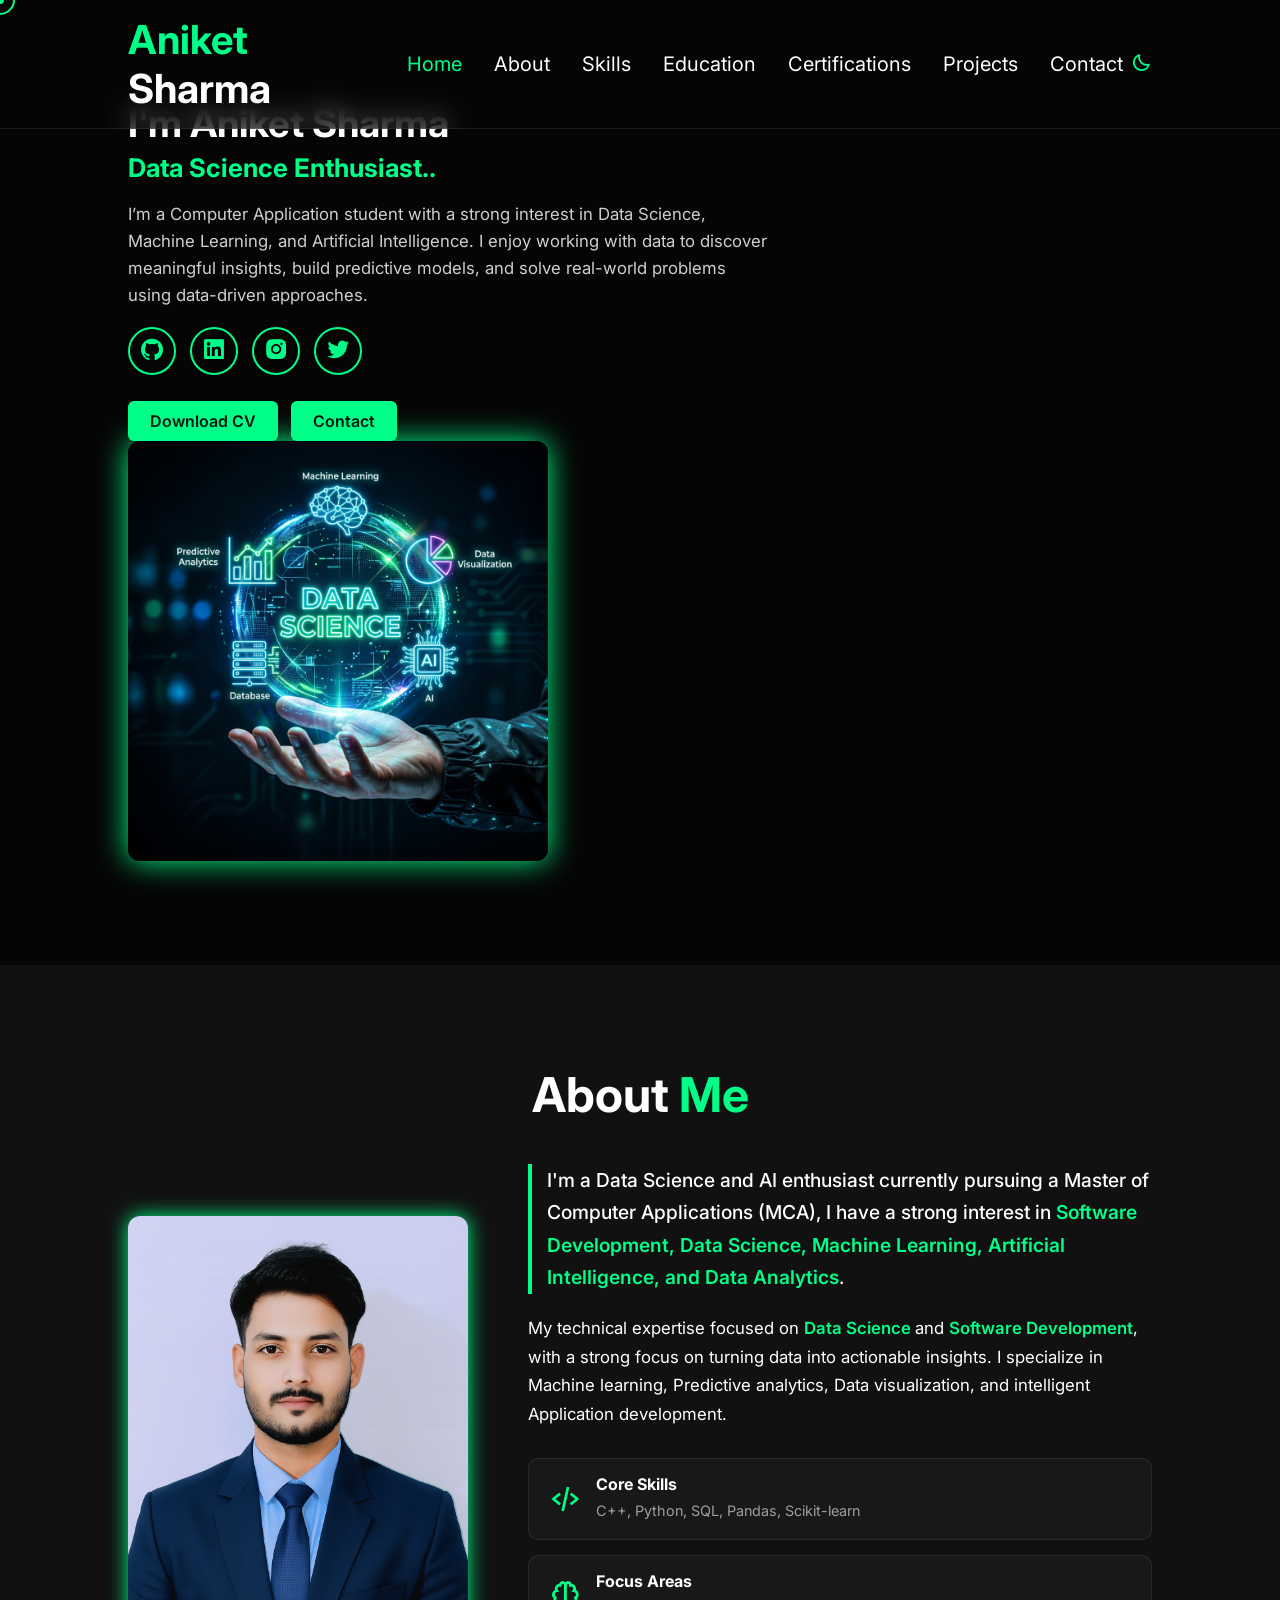
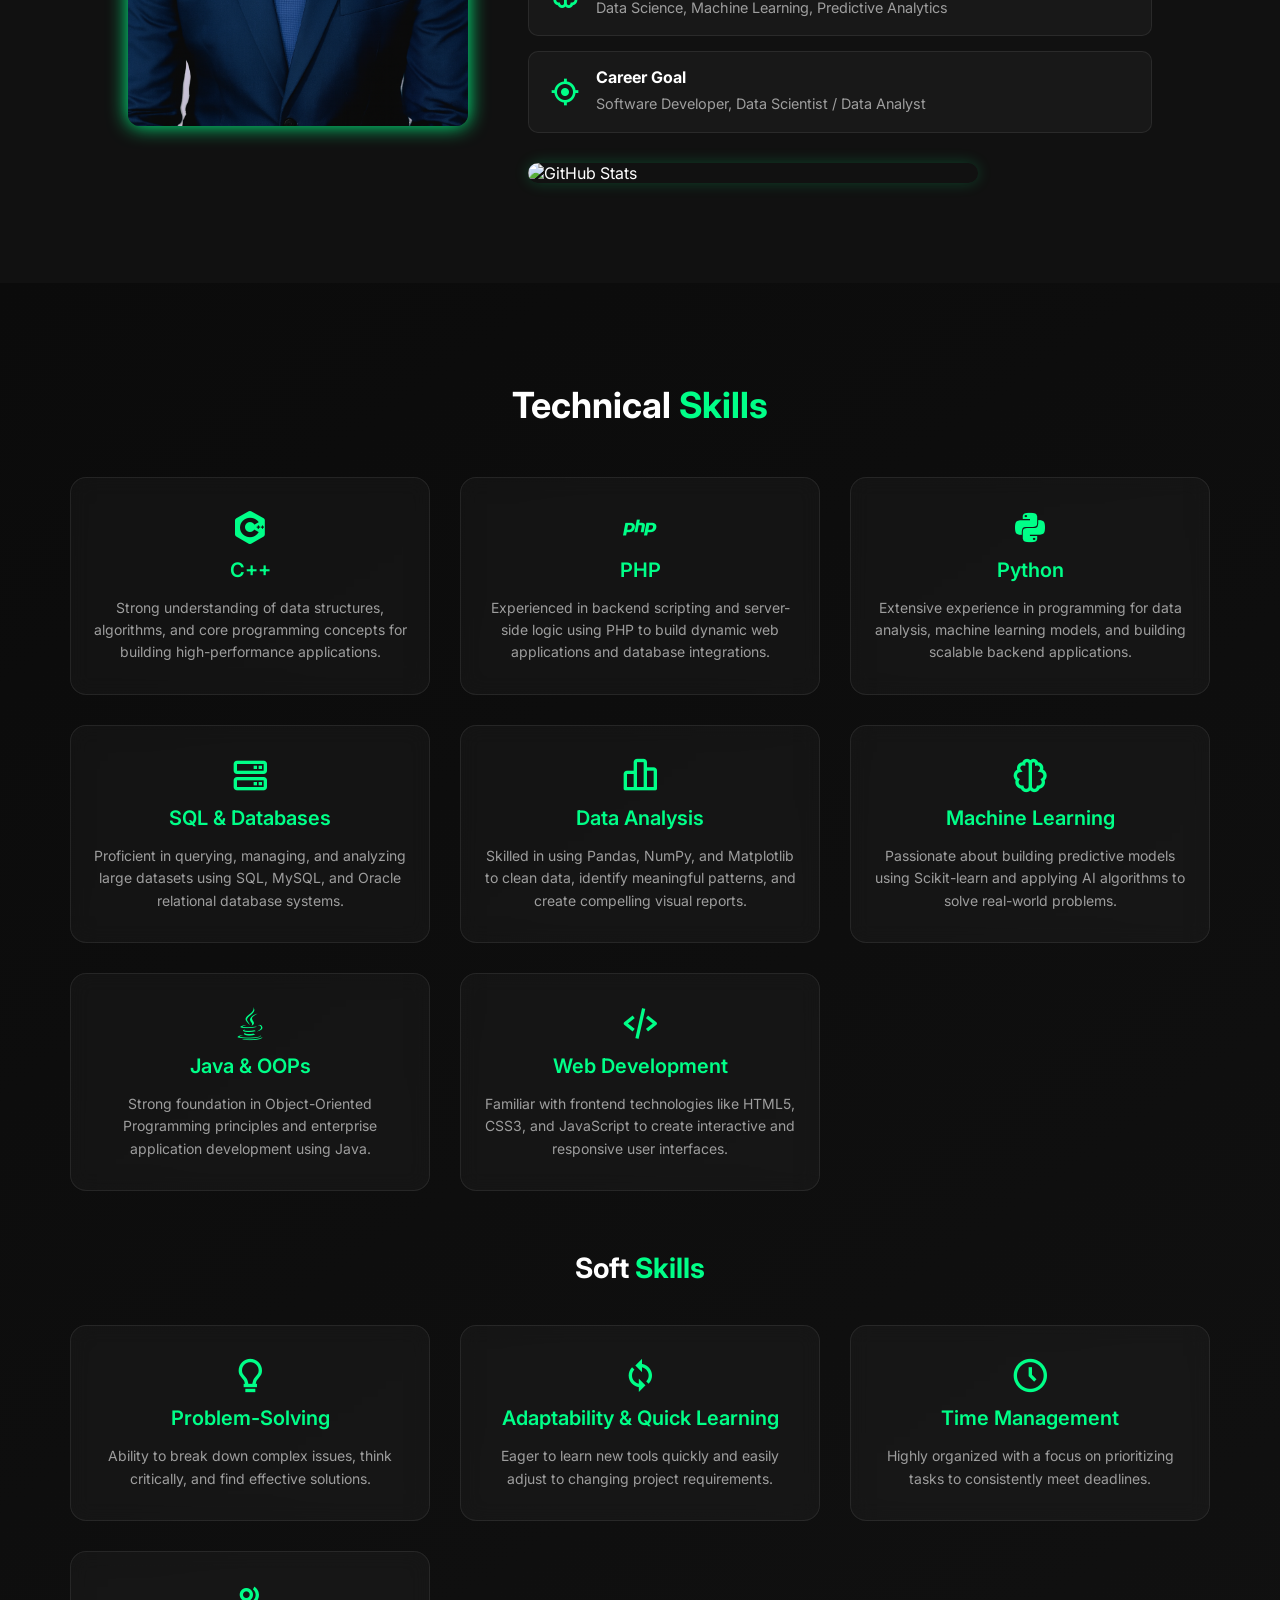
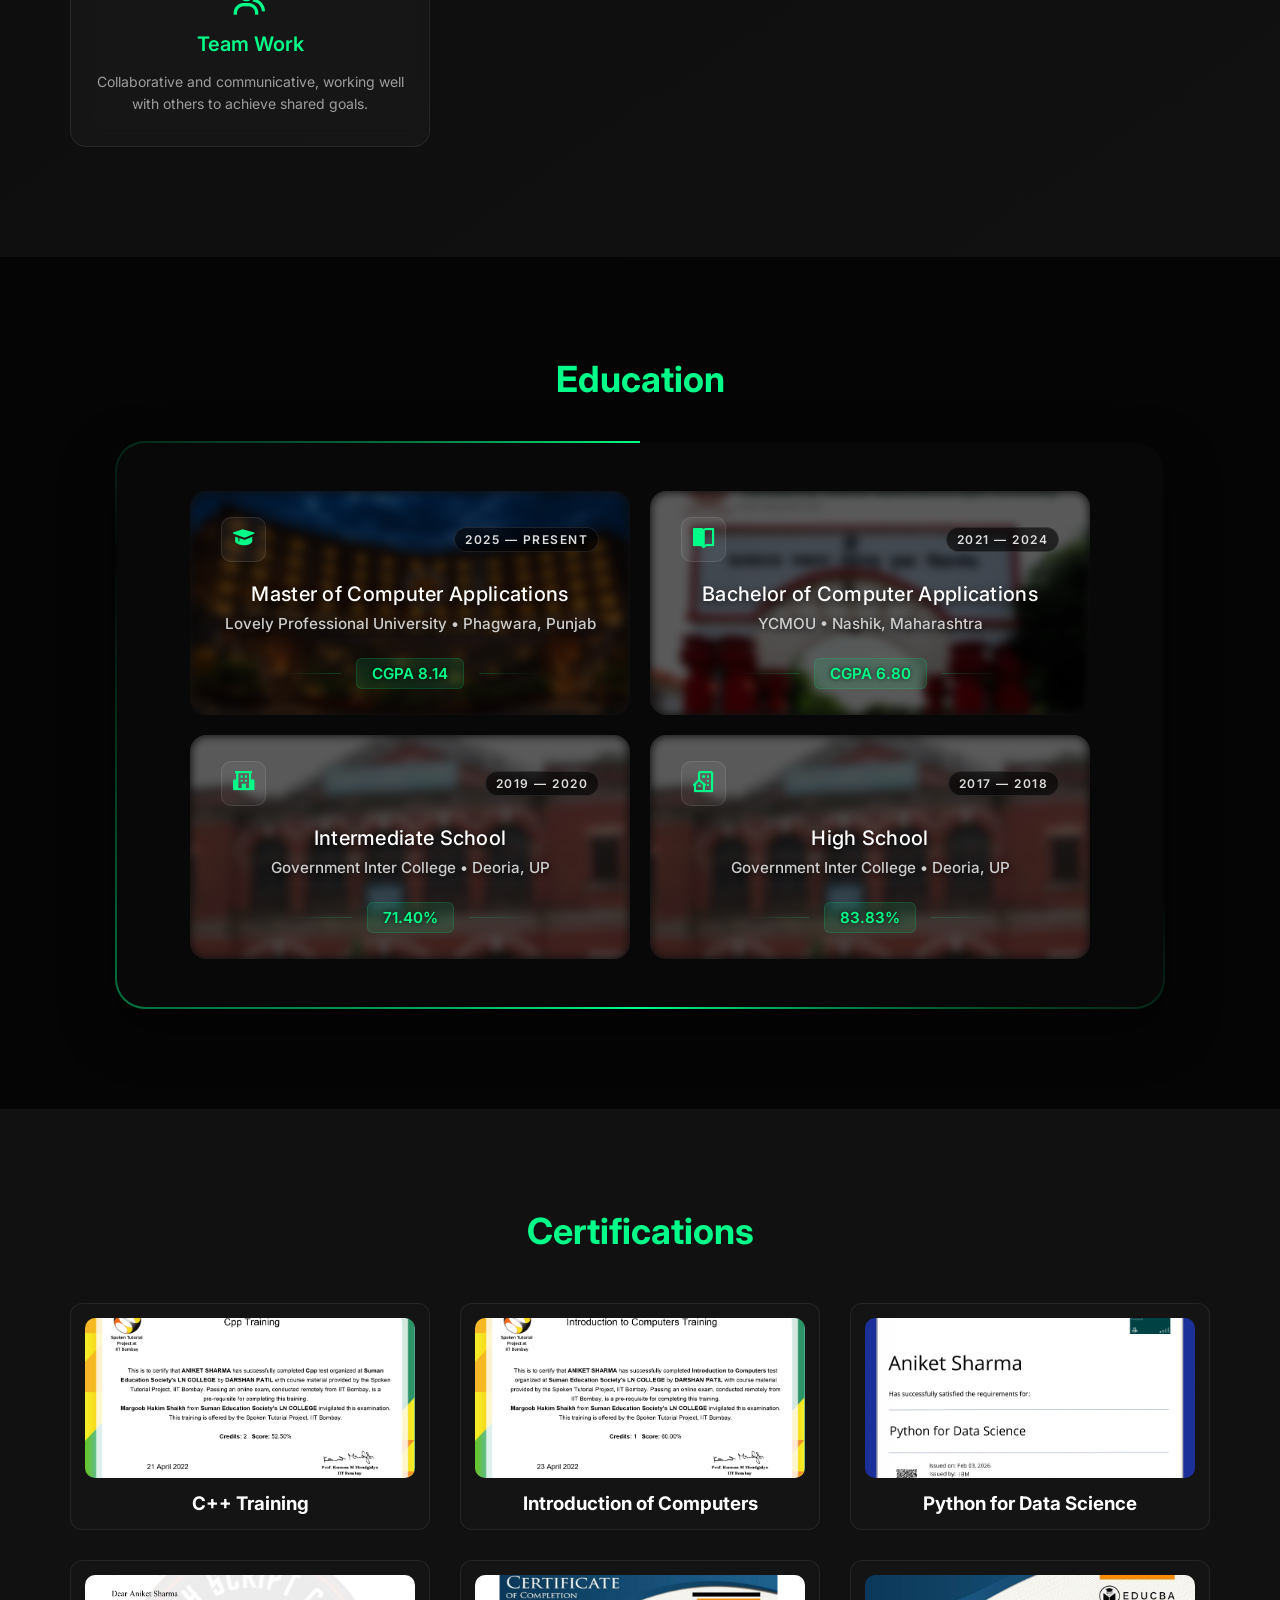
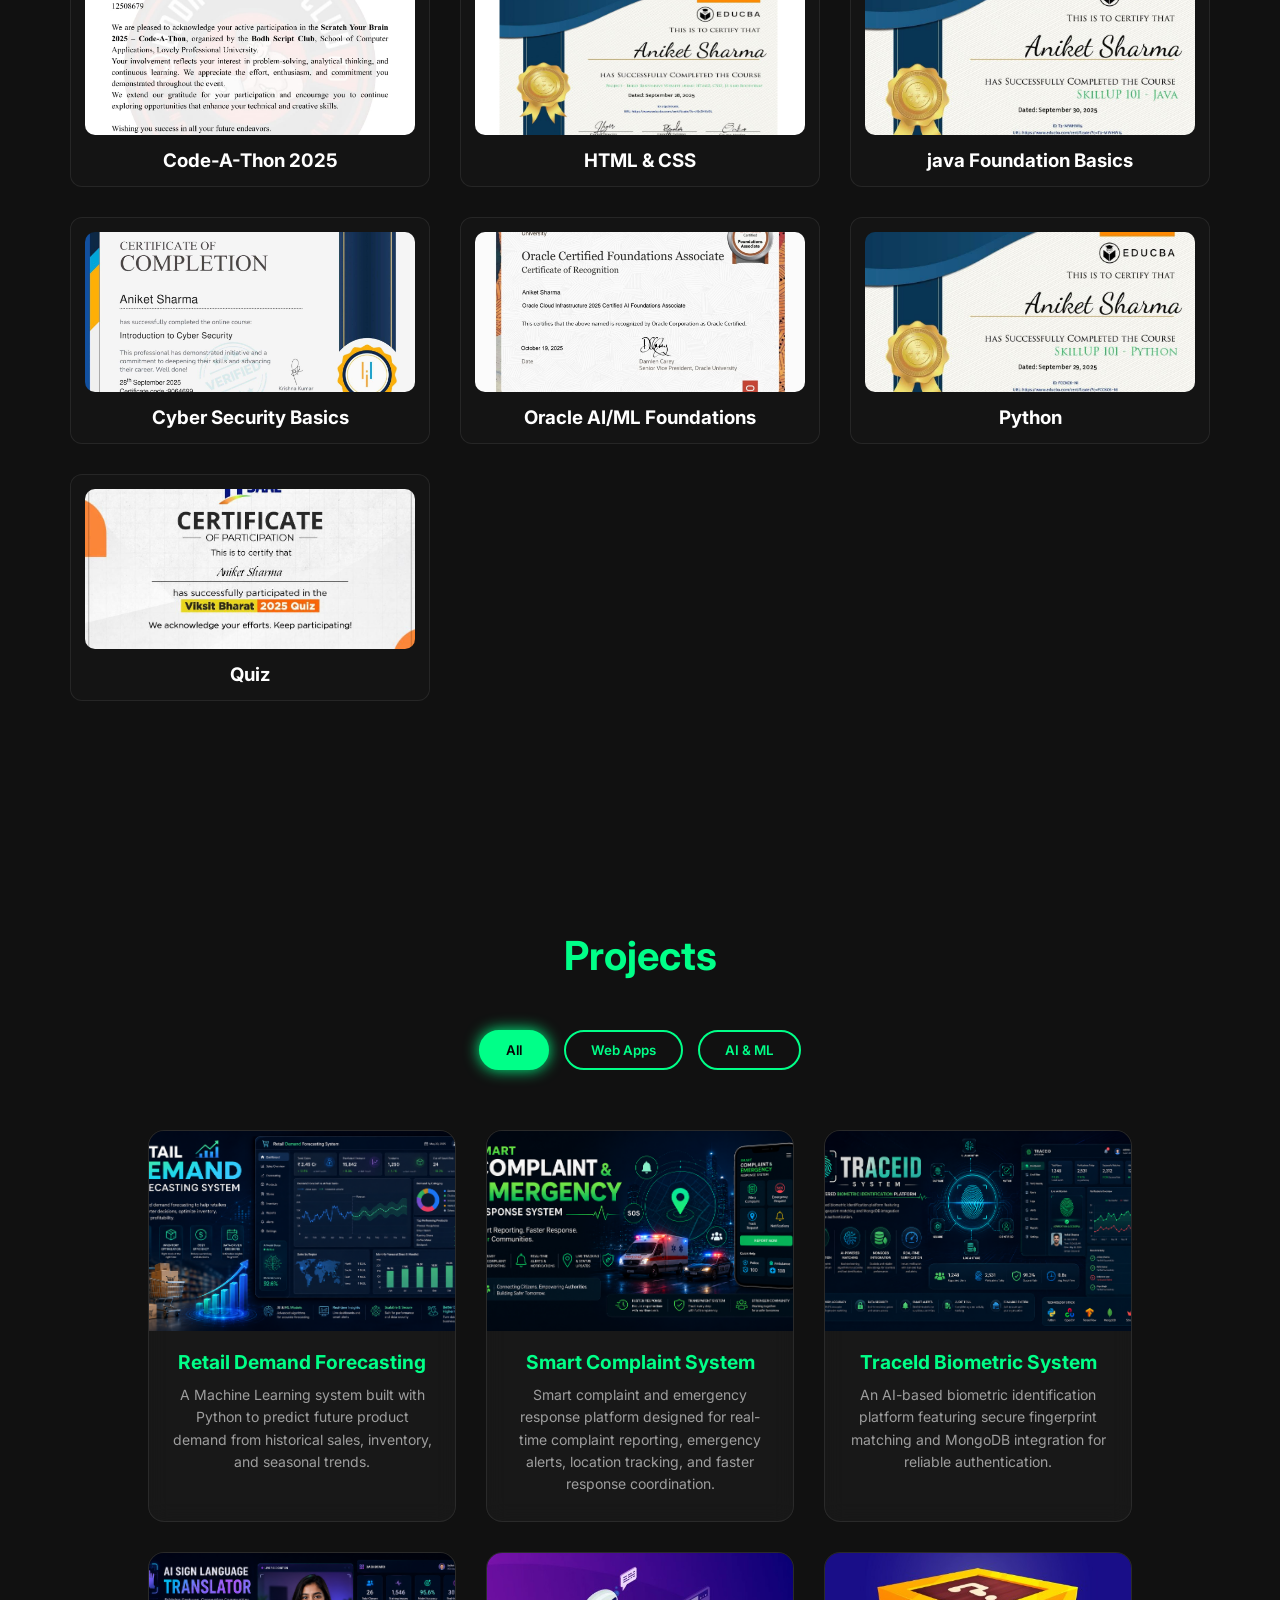
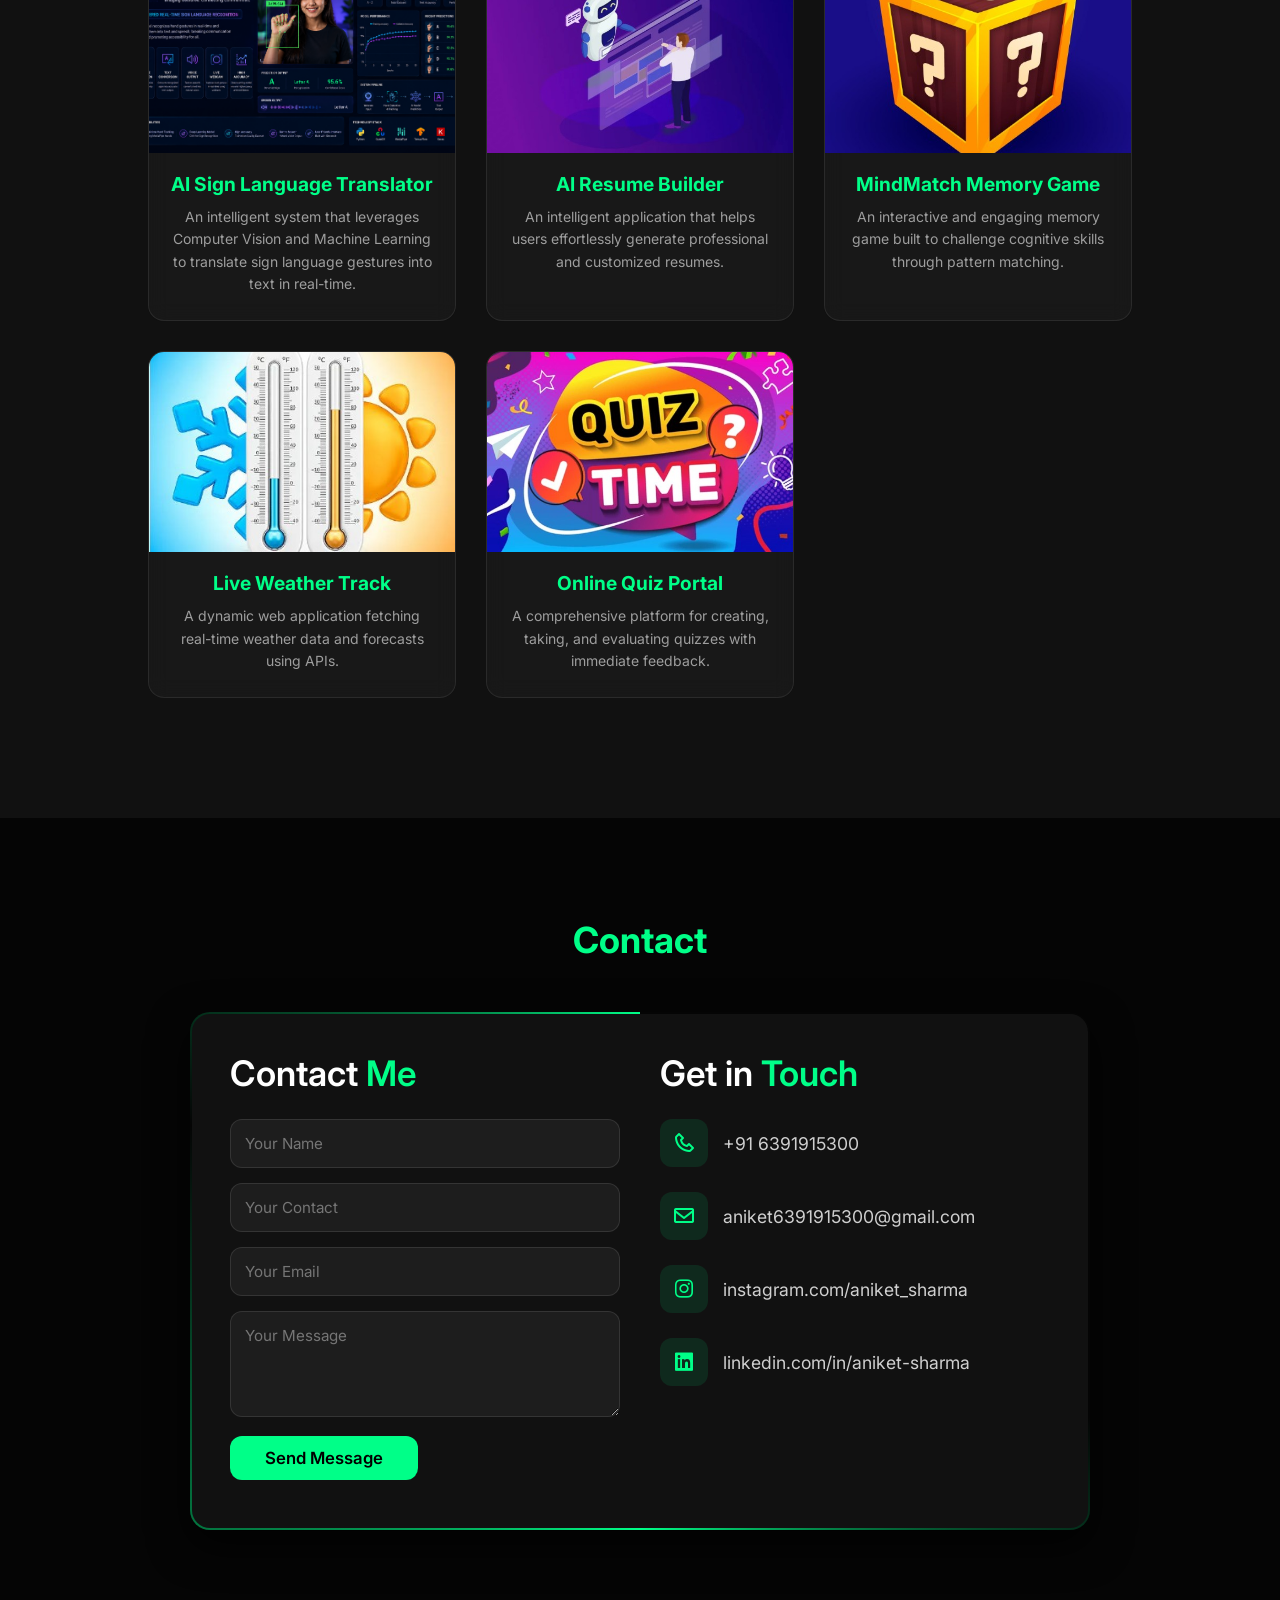
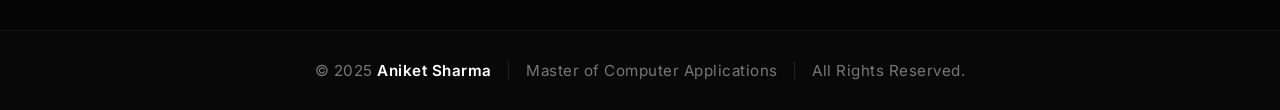
==== index.html @ 28837b21 "Switch GitHub Stats API provider to fix API rate limit issue" ====
<!DOCTYPE html>
<html lang="en">

<head>
    <meta charset="UTF-8" />
    <meta name="viewport" content="width=device-width, initial-scale=1.0" />
    <title>Aniket Sharma | MCA Portfolio</title>
    <!-- Google Fonts: Inter -->
    <link rel="preconnect" href="https://fonts.googleapis.com">
    <link rel="preconnect" href="https://fonts.gstatic.com" crossorigin>
    <link href="https://fonts.googleapis.com/css2?family=Inter:wght@300;400;500;600;700&display=swap" rel="stylesheet">
    <link href="https://unpkg.com/boxicons@2.1.4/css/boxicons.min.css" rel="stylesheet" />
    <link rel="stylesheet" href="a10.css" />
</head>

<body>
    <!-- Scroll Progress Bar -->
    <div id="scroll-progress"></div>
    
    <!-- Custom Cursor -->
    <div class="cursor"></div>
    <div class="cursor-follower"></div>

    <!-- HEADER -->
    <header class="header">
        <a href="#home" class="logo">Aniket<span> Sharma</span></a>
        <nav class="navbar">
            <a href="#home" class="nav-link active">Home</a>
            <a href="#about" class="nav-link">About</a>
            <a href="#skills" class="nav-link">Skills</a>
            <a href="#education" class="nav-link">Education</a>
            <a href="#certifications" class="nav-link">Certifications</a>
            <a href="#projects" class="nav-link">Projects</a>
            <a href="#contact" class="nav-link">Contact</a>
        </nav>
        <div class="nav-right">
                <button id="theme-toggle" aria-label="Toggle theme"><i class='bx bx-moon'></i></button>
    <i class='bx bx-menu' id="menu-icon"></i>
        </div>
    </header>

    <!-- HOME -->
    <section class="home" id="home">
        <!-- Particle Background -->
        <div id="tsparticles"></div>
        <div class="home-content">
            <h1 class="home-title">I'm Aniket Sharma</h1>
            <h2 id="typing-text" class="typing-role"></h2>

            <p>
                I’m a Computer Application student with a strong interest in Data Science, Machine Learning, and Artificial Intelligence. I enjoy working with data to discover meaningful insights, build predictive models, and solve real-world problems using data-driven approaches.

            </p>

            <div class="social-icons">
                <a href="https://github.com/aniket6391" target="_blank"><i class="bx bxl-github" ></i></a>
                <a href="https://www.linkedin.com/in/aniketsharma6391/"target="_blank" ><i class="bx bxl-linkedin-square"></i></a>
                <a href="https://www.instagram.com/anikets6391/" target="_blank"><i class="bx bxl-instagram-alt"></i></a>
                <a href="https://x.com/Anikets6391" target="_blank"><i class="bx bxl-twitter"></i></a>
            </div>

           <div class="btn-group">
                <a href="resume.pdf" class="btn" download="Aniket_Sharma_CV.pdf">Download CV</a>
                <a href="#contact" class="btn">Contact</a>
            </div>
        </div> 
    
        

        <div class="home-img">
            <img src="data_science.jpg" alt="Data Science Illustration" />
        </div>
    </section>

    <!-- ABOUT -->
   <section class="about" id="about">
  <h2 class="section-title">About <span>Me</span></h2>
  <div class="about-container">
    <div class="about-img">
      <img src="aniket.jpg" alt="MCA Student" />
    </div>

    <div class="about-text">
      <p class="about-lead">I'm a Data Science and AI enthusiast currently pursuing a Master of Computer Applications (MCA), I have a strong interest in <span class="highlight"> Software Development, Data Science, Machine Learning, Artificial Intelligence, and Data Analytics</span>.</p>

      <p>My technical expertise focused on <span class="highlight"> Data Science </span>and <span class="highlight"> Software Development</span>, with a strong focus on turning data into actionable insights. I specialize in Machine learning, Predictive analytics, Data visualization, and intelligent Application development.  </p>

      <div class="about-highlights">
          <div class="highlight-item">
              <i class="bx bx-code-alt"></i>
              <div>
                  <h4>Core Skills</h4>
                  <p>C++, Python, SQL, Pandas, Scikit-learn</p>
              </div>
          </div>
          <div class="highlight-item">
              <i class="bx bx-brain"></i>
              <div>
                  <h4>Focus Areas</h4>
                  <p>Data Science, Machine Learning, Predictive Analytics</p>
              </div>
          </div>
          <div class="highlight-item">
              <i class="bx bx-target-lock"></i>
              <div>
                  <h4>Career Goal</h4>
                  <p>Software Developer, Data Scientist / Data Analyst</p>
              </div>
          </div>
      </div>

      <div class="github-stats" style="margin-top: 30px; display: flex; justify-content: flex-start;">
          <img src="https://github-readme-streak-stats.herokuapp.com?user=aniket6391&theme=dark&hide_border=true&background=141414&ring=00ff88&fire=00ff88&currStreakLabel=00ff88" alt="GitHub Stats" style="width: 100%; max-width: 450px; height: auto; border-radius: 10px; box-shadow: 0 0 15px rgba(0, 255, 136, 0.2); transition: 0.3s;" onmouseover="this.style.transform='scale(1.05)'" onmouseout="this.style.transform='scale(1)'" />
      </div>
    </div>
  </div>
</section>


    <!-- SKILLS -->
    <section class="skills" id="skills">
        <h2 class="section-title">Technical <span>Skills</span></h2>

        <div class="skills-grid">
            <div class="skill-card">
                <i class="bx bxl-c-plus-plus"></i>
                <h3>C++</h3>
                <p>Strong understanding of data structures, algorithms, and core programming concepts for building high-performance applications.</p>
            </div>

            <div class="skill-card">
                <i class="bx bxl-php"></i>
                <h3>PHP</h3>
                <p>Experienced in backend scripting and server-side logic using PHP to build dynamic web applications and database integrations.</p>
            </div>

            <div class="skill-card">
                <i class="bx bxl-python"></i>
                <h3>Python</h3>
                <p>Extensive experience in programming for data analysis, machine learning models, and building scalable backend applications.</p>
            </div>

            <div class="skill-card">
                <i class="bx bx-server"></i>
                <h3>SQL & Databases</h3>
                <p>Proficient in querying, managing, and analyzing large datasets using SQL, MySQL, and Oracle relational database systems.</p>
            </div>

            <div class="skill-card">
                <i class="bx bx-bar-chart-alt-2"></i>
                <h3>Data Analysis</h3>
                <p>Skilled in using Pandas, NumPy, and Matplotlib to clean data, identify meaningful patterns, and create compelling visual reports.</p>
            </div>

            <div class="skill-card">
                <i class="bx bx-brain"></i>
                <h3>Machine Learning</h3>
                <p>Passionate about building predictive models using Scikit-learn and applying AI algorithms to solve real-world problems.</p>
            </div>
            
            <div class="skill-card">
                <i class="bx bxl-java"></i>
                <h3>Java & OOPs</h3>
                <p>Strong foundation in Object-Oriented Programming principles and enterprise application development using Java.</p>
            </div>

            <div class="skill-card">
                <i class="bx bx-code-alt"></i>
                <h3>Web Development</h3>
                <p>Familiar with frontend technologies like HTML5, CSS3, and JavaScript to create interactive and responsive user interfaces.</p>
            </div>
        </div>

        <h3 class="subsection-title">Soft <span>Skills</span></h3>
        <div class="skills-grid">
            <div class="skill-card">
                <i class="bx bx-bulb"></i>
                <h3>Problem-Solving</h3>
                <p>Ability to break down complex issues, think critically, and find effective solutions.</p>
            </div>

            <div class="skill-card">
                <i class="bx bx-sync"></i>
                <h3>Adaptability & Quick Learning</h3>
                <p>Eager to learn new tools quickly and easily adjust to changing project requirements.</p>
            </div>

            <div class="skill-card">
                <i class="bx bx-time-five"></i>
                <h3>Time Management</h3>
                <p>Highly organized with a focus on prioritizing tasks to consistently meet deadlines.</p>
            </div>

            <div class="skill-card">
                <i class="bx bx-group"></i>
                <h3>Team Work</h3>
                <p>Collaborative and communicative, working well with others to achieve shared goals.</p>
            </div>
        </div>
    </section>



    <!-- EDUCATION -->
    <section class="education" id="education">
        <h2 class="section-title"><span>Education</span></h2>

        <div class="education-outer-box">
            <div class="edu-magic-grid" id="magic-grid">

            <div class="magic-card">
                <div class="magic-card-content has-bg">
                    <div class="bg-image" style="background-image: url('images/lpu.jfif');"></div>
                    <div class="magic-header">
                        <div class="magic-icon"><i class='bx bxs-graduation'></i></div>
                        <span class="magic-year">2025 — PRESENT</span>
                    </div>
                    <div class="magic-body">
                        <h3>Master of Computer Applications</h3>
                        <p>Lovely Professional University • Phagwara, Punjab</p>
                    </div>
                    <div class="magic-footer">
                        <div class="magic-line line-left"></div>
                        <div class="magic-grade">CGPA 8.14</div>
                        <div class="magic-line line-right"></div>
                    </div>
                </div>
            </div>

            <div class="magic-card">
                <div class="magic-card-content has-bg">
                    <div class="bg-image" style="background-image: url('images/ycmou.jfif');"></div>
                    <div class="magic-header">
                        <div class="magic-icon"><i class='bx bxs-book-open'></i></div>
                        <span class="magic-year">2021 — 2024</span>
                    </div>
                    <div class="magic-body">
                        <h3>Bachelor of Computer Applications</h3>
                        <p>YCMOU • Nashik, Maharashtra</p>
                    </div>
                    <div class="magic-footer">
                        <div class="magic-line line-left"></div>
                        <div class="magic-grade">CGPA 6.80</div>
                        <div class="magic-line line-right"></div>
                    </div>
                </div>
            </div>

            <div class="magic-card">
                <div class="magic-card-content has-bg">
                    <div class="bg-image" style="background-image: url('images/gic.jfif');"></div>
                    <div class="magic-header">
                        <div class="magic-icon"><i class='bx bxs-school'></i></div>
                        <span class="magic-year">2019 — 2020</span>
                    </div>
                    <div class="magic-body">
                        <h3>Intermediate School</h3>
                        <p>Government Inter College • Deoria, UP</p>
                    </div>
                    <div class="magic-footer">
                        <div class="magic-line line-left"></div>
                        <div class="magic-grade">71.40%</div>
                        <div class="magic-line line-right"></div>
                    </div>
                </div>
            </div>

            <div class="magic-card">
                <div class="magic-card-content has-bg">
                    <div class="bg-image" style="background-image: url('images/gic.jfif');"></div>
                    <div class="magic-header">
                        <div class="magic-icon"><i class='bx bx-building-house'></i></div>
                        <span class="magic-year">2017 — 2018</span>
                    </div>
                    <div class="magic-body">
                        <h3>High School</h3>
                        <p>Government Inter College • Deoria, UP</p>
                    </div>
                    <div class="magic-footer">
                        <div class="magic-line line-left"></div>
                        <div class="magic-grade">83.83%</div>
                        <div class="magic-line line-right"></div>
                    </div>
                </div>
            </div>

        </div>
        </div>
    </section>

    <!-- CERTIFICATIONS -->
<section class="certifications" id="certifications">
  <h2 class="section-title"><span>Certifications</span></h2>

  <div class="certifications-grid">

    <a href="images/CPP_page-0001.jpg" class="certificate" target="_blank">
      <img src="images/CPP_page-0001.jpg" alt="C++ Training Certificate">
      <h3>C++ Training</h3>
    </a>

    <a href="images/intoComp_page-0001.jpg" class="certificate" target="_blank">
      <img src="images/intoComp_page-0001.jpg" alt="Introduction to Computers Training Certificate">
      <h3>Introduction of Computers</h3>
    </a>

    <a href="images/data_science.jpg" class="certificate" target="_blank">
      <img src="images/data_science.jpg" alt="IBM Python for Data Science Certificate">
      <h3>Python for Data Science</h3>
    </a>

    <a href="images/codeathon.jpg" class="certificate" target="_blank">
      <img src="images/codeathon.jpg" alt="Code-A-Thon 2025 Certificate">
      <h3>Code-A-Thon 2025</h3>
    </a>

    <a href="website.jpg" class="certificate" target="_blank">
      <img src="website.jpg" alt="HTML & CSS Certificate">
      <h3>HTML & CSS</h3>
    </a>

     <a href="java.jpg" class="certificate" target="_blank">
      <img src="java.jpg" alt="java Foundation Certificate">
      <h3>java Foundation Basics</h3>
    </a>

    <a href="cybersecurity.jpg" class="certificate" target="_blank">
      <img src="cybersecurity.jpg" alt="Cyber Security Certificate">
      <h3>Cyber Security Basics</h3>
    </a>

    <a href="oracle.jpg" class="certificate" target="_blank">
      <img src="oracle.jpg" alt="Oracle AI/ML Certificate">
      <h3>Oracle AI/ML Foundations</h3>
    </a>

    <a href="python.jpg" class="certificate" target="_blank">
      <img src="python.jpg" alt="Python Certificate">
      <h3>Python</h3>
    </a>

    <a href="quiz.jpg" class="certificate" target="_blank">
      <img src="quiz.jpg" alt="Viksit Bharat Quiz Certificate">
      <h3> Quiz</h3>
    </a>

  </div>
</section>

    
    


    <!-- PROJECTS -->
    <section class="projects" id="projects">
        <h2> <span>Projects</span></h2>
        <div class="filter-buttons">
            <button class="filter-btn active" data-filter="all">All</button>
            <button class="filter-btn" data-filter="web">Web Apps</button>
            <button class="filter-btn" data-filter="ml">AI & ML</button>
        </div>

        <div class="projects-grid">
           <div class="project-card" data-category="ml">
              <a href="https://lnkd.in/gRwi4AVB" target="_blank">
                <img src="images/Retail.png" alt="Retail Demand Forecasting System" />
                <h3> Retail Demand Forecasting</h3>
                <p>A Machine Learning system built with Python to predict future product demand from historical sales, inventory, and seasonal trends.</p>
              </a>
            </div>



           <div class="project-card" data-category="web">
              <a href="https://lnkd.in/gfhUwumB" target="_blank">
                <img src="images/smart.png" alt="Smart Complaint System" />
                <h3> Smart Complaint System</h3>
                <p>Smart complaint and emergency response platform designed for real-time complaint reporting, emergency alerts, location tracking, and faster response coordination.</p>
              </a>
            </div>

           <div class="project-card" data-category="ml">
              <a href="https://github.com/aniket6391/Trace_ID" target="_blank">
                <img src="images/traceid.png" alt="TraceId System" />
                <h3> TraceId Biometric System</h3>
                <p>An AI-based biometric identification platform featuring secure fingerprint matching and MongoDB integration for reliable authentication.</p>
              </a>
            </div>

           <div class="project-card" data-category="ml">
              <a href="https://github.com/aniket6391/AI-Sign-Language-Translator" target="_blank">
                <img src="images/sign.png" alt="AI Sign Language Translator" />
                <h3> AI Sign Language Translator</h3>
                <p>An intelligent system that leverages Computer Vision and Machine Learning to translate sign language gestures into text in real-time.</p>
              </a>
            </div>

           <div class="project-card" data-category="web">
              <a href="index1.html" target="_blank">
                <img src="resume.jpg" alt="Portfolio Website" />
                <h3> AI Resume Builder</h3>
                <p>An intelligent application that helps users effortlessly generate professional and customized resumes.</p>
              </a>
            </div>
            
            <div class="project-card" data-category="web">
                <a href="mindMatch.html" target="_blank">
                  <img src="mindmatch.jpg" alt="mindMatch">
                  <h3> MindMatch Memory Game</h3>
                  <p>An interactive and engaging memory game built to challenge cognitive skills through pattern matching.</p>
                </a>
            </div>
            
            <div class="project-card" data-category="web">
                <a href="weather.html" target="_blank">
                  <img src="weather.jpg" alt="Weather App">
                  <h3>Live Weather Track</h3>
                  <p>A dynamic web application fetching real-time weather data and forecasts using APIs.</p>
                </a>
            </div>
    
            <div class="project-card" data-category="web">
              <a href="quiz.html" target="_blank">
                <img src="quiz0.jpg" alt="Quiz Portal">
                <h3>Online Quiz Portal</h3>
                <p>A comprehensive platform for creating, taking, and evaluating quizzes with immediate feedback.</p>
              </a>
           </div>
        </div>
    </section> 

    <!-- CONTACT -->
    <section class="contact" id="contact">
        <h2 class="section-title"><span>Contact</span></h2>
        
        <div class="contact-main">
            <div class="contact-form">
                <h3>Contact <span>Me</span></h3>
                <form id="contact-form">
                  <input type="text" name="from_name" placeholder="Your Name" required />
                  <input type="tel" name="contact_number" placeholder="Your Contact " pattern="[0-9]{10}" maxlength="10" title="Please enter exactly 10 digits" required />
                  <input type="email" name="reply_to" placeholder="Your Email" pattern="^[a-zA-Z0-9._%+\-]+@[a-zA-Z0-9.\-]+\.[a-zA-Z]{2,}$" title="Please enter a valid email address (e.g., name@gmail.com)" required />
                  <textarea name="message" rows="4" placeholder="Your Message" required></textarea>
                  <button type="submit" class="btn">Send Message</button>
                </form>
                <p id="form-status" style="margin-top:10px;"></p>
            </div>

            <div class="contact-info">
                <h3>Get in <span>Touch</span></h3>
                <div class="info-item">
                    <i class='bx bx-phone'></i>
                    <a href="tel:+916391915300" class="contact-link">+91 6391915300</a>
                </div>
                <div class="info-item">
                    <i class='bx bx-envelope'></i>
                    <a href="mailto:aniket6391915300@gmail.com" class="contact-link">aniket6391915300@gmail.com</a>
                </div>
                <div class="info-item">
                    <i class='bx bxl-instagram'></i>
                    <a href="https://www.instagram.com/anikets6391/" target="_blank" class="contact-link">instagram.com/aniket_sharma</a>
                </div>
                <div class="info-item">
                    <i class='bx bxl-linkedin-square'></i>
                    <a href="https://www.linkedin.com/in/aniketsharma6391/" target="_blank" class="contact-link">linkedin.com/in/aniket-sharma</a>
                </div>
            </div>
        </div>
    </section>

    <!-- Footer -->
    <footer class="footer">
        <div class="footer-content">
            <p>&copy; 2025 <span class="footer-name">Aniket Sharma</span> <span class="footer-divider">|</span> Master of Computer Applications <span class="footer-divider">|</span> All Rights Reserved.</p>
        </div>
    </footer>

    <!-- Education Magic Spotlight Script -->
    <script>
      const magicGrid = document.getElementById('magic-grid');
      if(magicGrid) {
        magicGrid.onmousemove = e => {
          for(const card of document.querySelectorAll('.magic-card')) {
            const rect = card.getBoundingClientRect(),
                  x = e.clientX - rect.left,
                  y = e.clientY - rect.top;
            
            card.style.setProperty('--mouse-x', `${x}px`);
            card.style.setProperty('--mouse-y', `${y}px`);
          }
        }
      }
    </script>

    <!-- EmailJS CDN -->
    <script src="https://cdn.jsdelivr.net/npm/emailjs-com@3/dist/email.min.js"></script>
    <script>
      (function() {
        emailjs.init("9JGlnxR82NumRbBfs"); // your public key
      })();
    </script>
    
    <!-- tsParticles -->
    <script src="https://cdn.jsdelivr.net/npm/tsparticles-slim@2.0.6/tsparticles.slim.bundle.min.js"></script>

    <script src="a10.js"></script>
</body>

</html>
---- a10.css ----
/* ===========================================
   GLOBAL RESET & VARIABLES
=========================================== */
* {
  margin: 0;
  padding: 0;
  box-sizing: border-box;
  text-decoration: none;
  font-family: "Inter", "Poppins", sans-serif;
}

:root {
  --bg-color: #050505;
  --text-color: #ffffff;
  --main-color: #00ff88;
  --secondary-color: #8a2be2;
  --muted: #9e9e9e;
  --card-bg: rgba(255, 255, 255, 0.03);
  --card-border: rgba(255, 255, 255, 0.08);
}

body {
  background: var(--bg-color);
  color: var(--text-color);
  transition: 0.4s ease;
  -webkit-font-smoothing: antialiased;
  -moz-osx-font-smoothing: grayscale;
}

/* Light mode variables */
body.light-mode {
  --bg-color: #f0f2f5;
  --text-color: #0f172a;
  --main-color: #0284c7;
  --secondary-color: #6366f1;
  --muted: #64748b;
  --card-bg: rgba(255, 255, 255, 0.7);
  --card-border: rgba(0, 0, 0, 0.05);
}

/* ===========================================
   HEADER
=========================================== */
.header {
  position: fixed;
  top: 0;
  width: 100%;
  background: rgba(5, 5, 5, 0.6);
  padding: 15px 10%;
  display: flex;
  justify-content: space-between;
  align-items: center;
  z-index: 1000;
  backdrop-filter: blur(12px);
  -webkit-backdrop-filter: blur(12px);
  border-bottom: 1px solid var(--card-border);
  transition: 0.4s;
}

body.light-mode .header {
  background: rgba(255, 255, 255, 0.95);
  box-shadow: 0 2px 10px rgba(0, 0, 0, 0.08);
}

.logo {
  font-size: 2.5rem;
  font-weight: 700;
  color: var(--main-color);
}
.logo span {
  color: var(--text-color);
}

.navbar {
  display: flex;
  gap: 1rem;
  align-items: center;
}
.navbar a {
  color: var(--text-color);
  margin-left: 1.25rem;
  font-size: 1.25rem;
  padding: 6px 8px;
  border-radius: 6px;
  transition: color 0.2s, background 0.2s;
}
.navbar a.active {
  color: var(--main-color);
}
.navbar a:not(.active) {
  color: var(--text-color);
}

body.light-mode .navbar a {
  color: var(--text-color);
}
body.light-mode .navbar a.active {
  color: var(--main-color);
}

.nav-right {
  display: flex;
  align-items: center;
  gap: 1rem;
}
#theme-toggle {
  background: transparent;
  border: none;
  color: var(--main-color);
  font-size: 1.3rem;
  cursor: pointer;
}

/* ===========================================
   SECTION DEFAULTS
=========================================== */
section {
  padding: 100px 10%;
  transition: background 0.4s, color 0.4s;
}

/* ===========================================
   HOME
=========================================== */
.home {
  display: flex;
  align-items: center;
  justify-content: space-between;
  flex-wrap: wrap;
  min-height: 86vh;
}

.home-content {
  max-width: 640px;
}

.home-title {
  font-size: 2.4rem;
  color: var(--text-color);
  margin-bottom: 6px;
  font-weight: 700;
}

.typing-role {
  font-size: 1.6rem;
  color: var(--main-color);
  margin-bottom: 18px;
  min-height: 1.9rem;
}

.home-content p {
  color: #cfcfcf;
  font-size: 1.05rem;
  line-height: 1.6;
  margin-bottom: 18px;
}
body.light-mode .home-content p {
  color: #333;
}

.social-icons {
  margin-bottom: 26px;
}
.social-icons a {
  display: inline-flex;
  align-items: center;
  justify-content: center;
  font-size: 1.65rem;
  border: 2px solid var(--main-color);
  border-radius: 50%;
  color: var(--main-color);
  width: 48px;
  height: 48px;
  margin-right: 10px;
  transition: 0.25s;
}
.social-icons a:hover {
  background: var(--main-color);
  color: #000;
  transform: scale(1.15) translateY(-4px);
  box-shadow: 0 0 20px var(--main-color);
}

.btn-group {
  display: flex;
  gap: 0.8rem;
  margin-top: 6px;
}
.btn {
  display: inline-block;
  padding: 10px 22px;
  background: var(--main-color);
  color: #000;
  border-radius: 6px;
  font-weight: 600;
  transition: transform 0.18s, box-shadow 0.18s;
}
.btn:hover {
  transform: scale(1.03);
  box-shadow: 0 0 20px var(--main-color);
}

.home-img img {
  width: 420px;
  border-radius: 12px;
  box-shadow: 0 0 30px var(--main-color);
}

/* ===========================================
   ABOUT
=========================================== */
.about {
  background: #111;
  padding-top: 100px;
}
.about .section-title {
  text-align: center;
  font-size: 3rem;
  margin-bottom: 40px;
}
.about-container {
  display: flex;
  align-items: center;
  justify-content: space-between;
  gap: 30px;
  flex-wrap: wrap;
}
.about-img img {
  width: 340px;
  border-radius: 12px;
  box-shadow: 0 0 20px var(--main-color);
}
.about-text {
  flex: 1;
  margin-left: 30px;
}
.about-text h2 {
  font-size: 2.25rem;
  margin-bottom: 20px;
}
.about-text h2 span {
  color: var(--main-color);
}
.about-text p {
  font-size: 1.05rem;
  line-height: 1.7;
  color: var(--text-color);
  margin-bottom: 20px;
}
.about-lead {
  font-size: 1.2rem !important;
  font-weight: 500;
  color: #fff !important;
  border-left: 4px solid var(--main-color);
  padding-left: 15px;
}
.highlight {
  color: var(--main-color);
  font-weight: 600;
}
.about-highlights {
  display: flex;
  flex-direction: column;
  gap: 15px;
  margin-top: 30px;
}
.highlight-item {
  display: flex;
  align-items: center;
  gap: 15px;
  background: var(--card-bg);
  padding: 15px 20px;
  border-radius: 10px;
  border: 1px solid var(--card-border);
  transition: 0.3s;
}
.highlight-item:hover {
  border-color: var(--main-color);
  box-shadow: 0 0 10px rgba(0, 255, 136, 0.2);
  transform: translateX(10px);
}
.highlight-item i {
  font-size: 2rem;
  color: var(--main-color);
}
.highlight-item h4 {
  font-size: 1rem;
  color: #fff;
  margin-bottom: 5px;
}
.highlight-item p {
  margin: 0 !important;
  font-size: 0.9rem !important;
  color: var(--muted) !important;
}
body.light-mode .about {
  background: #fff;
}
body.light-mode .about-text p {
  color: #333;
}

/* ===========================================
   SKILLS
=========================================== */
.skills {
  padding: 100px 60px;
  background: linear-gradient(145deg, #0b0b0b, #111);
  text-align: center;
  color: var(--text-color);
}

.section-title {
  font-size: 36px;
  margin-bottom: 40px;
}
.section-title span {
  color: var(--main-color);
}

.skills-grid {
  display: grid;
  grid-template-columns: repeat(auto-fit, minmax(300px, 1fr));
  gap: 30px;
  padding: 10px;
}

.skill-card {
  background: var(--card-bg);
  backdrop-filter: blur(10px);
  -webkit-backdrop-filter: blur(10px);
  border: 1px solid var(--card-border);
  color: var(--text-color);
  border-radius: 16px;
  padding: 30px 20px;
  text-align: center;
  transition: transform 0.4s ease, box-shadow 0.4s ease, background 0.4s ease;
}
.skill-card:hover {
  transform: translateY(-10px);
  box-shadow: 0 10px 30px rgba(0, 255, 136, 0.2);
  background: rgba(0, 255, 136, 0.05);
  border-color: var(--main-color);
}
.skill-card i {
  font-size: 40px;
  color: var(--main-color);
  margin-bottom: 10px;
}
.skill-card h3 {
  font-weight: 600;
  font-size: 20px;
  margin-bottom: 15px;
  color: var(--main-color);
}

.skill-card p {
  font-size: 14px;
  color: var(--muted);
  line-height: 1.6;
}

/* Light mode for skills */
body.light-mode .skills {
  background: linear-gradient(145deg, #f4f4f4, #fff);
}
body.light-mode .skill-card {
  background: #e9e9e9;
  color: #111;
}
body.light-mode .progress {
  background: #ccc;
}
body.light-mode .progress-fill {
  background: linear-gradient(90deg, rgba(0, 119, 255, 0.8), rgba(0, 119, 255, 0.3));
  color: #111;
}

/* Subsection Title */
.subsection-title {
  font-size: 28px;
  margin: 50px 0 30px;
  text-align: center;
  color: var(--text-color);
}
.subsection-title span {
  color: var(--main-color);
}

/* ===========================================
   EDUCATION
=========================================== */
.education {
  background: var(--bg-color);
  padding: 100px 60px;
  text-align: center;
  color: var(--text-color);
}
.education .section-title {
  font-size: 36px;
  margin-bottom: 40px;
}
.education .section-title span {
  color: var(--main-color);
}

/* ===========================================
   ADVANCED PROFESSIONAL MAGIC CARDS
=========================================== */
.education-outer-box {
  padding: 50px;
  border-radius: 30px;
  max-width: 1050px;
  margin: 0 auto;
  box-shadow: 0 20px 50px rgba(0,0,0,0.5);
  position: relative;
  overflow: hidden;
  z-index: 1;
}
.education-outer-box::before {
  content: "";
  position: absolute;
  top: -50%; left: -50%;
  width: 200%; height: 200%;
  background: conic-gradient(from 0deg, transparent 30%, var(--main-color) 50%, transparent 80%, var(--main-color) 100%);
  animation: rotateBorder 5s linear infinite;
  z-index: -2;
}
.education-outer-box::after {
  content: "";
  position: absolute;
  inset: 2px;
  background: #080808;
  border-radius: 28px;
  z-index: -1;
}
.edu-magic-grid {
  display: grid;
  grid-template-columns: repeat(2, 1fr);
  gap: 20px;
  max-width: 900px;
  margin: 0 auto;
}
.magic-card {
  background-color: rgba(255, 255, 255, 0.03);
  border-radius: 16px;
  position: relative;
  overflow: hidden;
  display: flex;
  justify-content: center;
  align-items: center;
  padding: 1px; /* ultra-thin border */
  transition: transform 0.4s cubic-bezier(0.175, 0.885, 0.32, 1.275), box-shadow 0.4s ease;
}
.magic-card:hover {
  transform: translateY(-8px) scale(1.02);
  box-shadow: 0 20px 40px rgba(0, 255, 136, 0.15);
  z-index: 10;
}
/* The spotlight glowing border */
.magic-card::before {
  content: "";
  position: absolute;
  top: 0; left: 0;
  width: 100%; height: 100%;
  background: radial-gradient(
    500px circle at var(--mouse-x) var(--mouse-y),
    rgba(0, 255, 136, 0.6),
    transparent 40%
  );
  z-index: 1;
  opacity: 0;
  transition: opacity 0.4s ease;
}
.edu-magic-grid:hover .magic-card::before {
  opacity: 1;
}

/* Inner content area */
.magic-card-content {
  background-color: #0a0a0a;
  border-radius: 15px; /* Slightly less to reveal the border */
  display: flex;
  flex-direction: column;
  padding: 25px 30px;
  position: relative;
  z-index: 2;
  width: 100%;
  height: 100%;
}
.magic-card-content.has-bg {
  background-color: rgba(10, 10, 10, 0.4);
}
.bg-image {
  position: absolute;
  top: 0; left: 0;
  width: 100%; height: 100%;
  background-size: cover;
  background-position: center;
  opacity: 1; /* Always showing in background */
  filter: blur(5px) brightness(0.35); /* Blurred and darkened by default */
  z-index: -2;
  border-radius: 15px;
  transition: all 0.5s ease;
}
.magic-card:hover .bg-image {
  opacity: 1;
  filter: blur(0px) brightness(0.55); /* Shows clear on hover */
  transform: scale(1.05);
}
/* Inner spotlight soft glow */
.magic-card-content::before {
  content: "";
  position: absolute;
  top: 0; left: 0;
  width: 100%; height: 100%;
  background: radial-gradient(
    600px circle at var(--mouse-x) var(--mouse-y),
    rgba(0, 255, 136, 0.05),
    transparent 40%
  );
  z-index: -1;
  opacity: 0;
  transition: opacity 0.4s ease;
}
.edu-magic-grid:hover .magic-card-content::before {
  opacity: 1;
}

/* Content Layout (Advanced Professional) */
.magic-header {
  display: flex;
  justify-content: space-between;
  align-items: center;
  margin-bottom: 20px;
}
.magic-icon {
  width: 45px;
  height: 45px;
  background: rgba(255, 255, 255, 0.05);
  border: 1px solid rgba(255, 255, 255, 0.1);
  border-radius: 10px;
  display: flex;
  justify-content: center;
  align-items: center;
  transition: all 0.4s ease;
}
.magic-icon i {
  font-size: 1.6rem;
  color: var(--main-color);
  transition: color 0.4s ease;
}
.magic-card:hover .magic-icon {
  background: var(--main-color);
  border-color: var(--main-color);
  transform: scale(1.1) rotate(5deg);
  box-shadow: 0 5px 15px rgba(0, 255, 136, 0.4);
}
.magic-card:hover .magic-icon i {
  color: #000;
}
.magic-year {
  color: #ddd;
  font-size: 0.75rem;
  letter-spacing: 1.5px;
  font-weight: 600;
  text-transform: uppercase;
  border: 1px solid rgba(255, 255, 255, 0.1);
  padding: 4px 10px;
  border-radius: 20px;
  background: rgba(0, 0, 0, 0.6);
  text-shadow: 0 2px 4px rgba(0,0,0,0.5);
}
.magic-body h3 {
  font-size: 1.25rem;
  color: #ffffff;
  margin-bottom: 8px;
  font-weight: 500;
  letter-spacing: 0.3px;
  text-shadow: 0 3px 8px rgba(0,0,0,0.8);
}
.magic-body p {
  color: #cccccc;
  font-size: 0.95rem;
  margin-bottom: 25px;
  text-shadow: 0 2px 6px rgba(0,0,0,0.8);
  font-weight: 500;
}
.magic-footer {
  margin-top: auto;
  display: flex;
  align-items: center;
  justify-content: center;
  width: 100%;
}
.magic-grade {
  color: var(--main-color);
  font-weight: 600;
  font-size: 0.95rem;
  padding: 5px 15px;
  border-radius: 6px;
  background: rgba(0, 255, 136, 0.1);
  border: 1px solid rgba(0, 255, 136, 0.15);
  text-shadow: 0 0 5px rgba(0,0,0,0.8);
  white-space: nowrap;
}
.magic-line {
  flex: 1;
  height: 1px;
  opacity: 0.2;
  transition: all 0.4s ease;
}
.line-left {
  background: linear-gradient(270deg, var(--main-color), transparent);
  margin-right: 15px;
  transform-origin: right;
  transform: scaleX(0.5);
}
.line-right {
  background: linear-gradient(90deg, var(--main-color), transparent);
  margin-left: 15px;
  transform-origin: left;
  transform: scaleX(0.5);
}
.magic-card:hover .magic-line {
  opacity: 0.8;
  transform: scaleX(1);
  box-shadow: 0 0 10px var(--main-color);
}

@media screen and (max-width: 768px) {
  .education-outer-box {
    padding: 30px 20px;
  }
  .edu-magic-grid {
    grid-template-columns: 1fr;
  }
}

@media screen and (max-width: 768px) {
  .journey-item {
    flex-direction: column;
    align-items: flex-start;
    padding: 20px 0;
  }
  .journey-year {
    margin-bottom: 10px;
    margin-left: 30px;
    width: auto;
  }
  .journey-dot {
    position: absolute;
    top: 25px;
    left: 0;
  }
  .journey-details {
    padding-left: 30px;
    margin-bottom: 10px;
  }
  .journey-grade {
    padding-left: 30px;
    text-align: left;
  }
}

/* ===========================================
   CERTIFICATIONS
=========================================== */
.certifications {
  background: #111;
  padding: 100px 60px;
  text-align: center;
  color: var(--text-color);
}

.certifications .section-title {
  font-size: 36px;
  margin-bottom: 40px;
}
.certifications .section-title span {
  color: var(--main-color);
}

/* Grid Layout */
.certifications-grid {
  display: grid;
  grid-template-columns: repeat(auto-fit, minmax(300px, 1fr));
  gap: 30px;
  padding: 10px;
}

/* Certificate Cards */
/*
.certificate {
  flex: 0 0 260px;
  background: #1a1a1a;
  color: #fff;
  border-radius: 12px;
  padding: 20px;
  text-align: center;
  transition: transform 0.3s, box-shadow 0.3s;
}
.certificate:hover {
  transform: translateY(-5px);
  box-shadow: 0 0 20px var(--main-color);
}
*/
.certificate {
  background: var(--card-bg);
  backdrop-filter: blur(10px);
  -webkit-backdrop-filter: blur(10px);
  border: 1px solid var(--card-border);
  border-radius: 16px;
  padding: 20px;
  text-align: center;
  transition: transform 0.4s ease, box-shadow 0.4s ease, background 0.4s ease;
}

.certificate:hover {
  transform: translateY(-10px) scale(1.02);
  box-shadow: 0 10px 30px rgba(0, 255, 136, 0.2);
  background: rgba(0, 255, 136, 0.05);
  border-color: var(--main-color);
}

.certificate img {
  width: 100%;
  height: 150px;
  object-fit: contain;
  background: #fff;
  border-radius: 8px;
  transition: inherit;
}
/*
.certificate h3 {
  font-size: 1rem;
  font-weight: 600;
  color: var(--text-color);
}
*/

.certificate h3 {
  margin-top: 8px;
  color: var(--text-color, #fff);
}

/* Light Mode Certifications */
body.light-mode .certifications {
  background: linear-gradient(145deg, #f4f4f4, #fff);
}
body.light-mode .certificate {
  background: #e9e9e9;
  color: #111;
}
body.light-mode .certifications-scroll::-webkit-scrollbar-thumb {
  background: linear-gradient(
    90deg,
    rgba(0, 119, 255, 0.4),
    rgba(0, 119, 255, 0.1)
  );
}
body.light-mode .certifications-scroll::-webkit-scrollbar-track {
  background: #ddd;
}

/* ===========================================
   PROJECTS
=========================================== */




/* ===========================================
   PROJECTS (Scrollbar Same as Skills)
=========================================== */
.projects {
  text-align: center;
  background: #111;
padding: 120px 10% 100px 10%;
  color: var(--text-color);
}

.projects h2 {
  font-size: 2.5rem;
  color: var(--text-color);
  margin-bottom: 50px;
}
.projects h2 span {
  color: var(--main-color);
}

/* Grid layout */
.projects-grid {
  display: grid;
  grid-template-columns: repeat(auto-fit, minmax(300px, 1fr));
  gap: 30px;
  padding: 20px;
  margin-top: 20px;
}

/* Project Cards */
.project-card {
  background: var(--card-bg);
  backdrop-filter: blur(10px);
  -webkit-backdrop-filter: blur(10px);
  border: 1px solid var(--card-border);
  border-radius: 16px;
  transition: transform 0.4s ease, box-shadow 0.4s ease, background 0.4s ease;
  overflow: hidden;
  text-align: center;
}
.project-card:hover {
transform: translateY(-10px);
  box-shadow: 0 10px 30px rgba(0, 255, 136, 0.2);
  background: rgba(0, 255, 136, 0.05);
  border-color: var(--main-color);
}
.project-card img {
  width: 100%;
  height: 200px;
  object-fit: cover;
}
.project-card h3 {
  color: var(--main-color);
  margin: 15px 0 10px;
  font-size: 1.2rem;
}
.project-card p {
  color: var(--muted);
  font-size: 14px;
  padding: 0 20px 25px 20px;
  line-height: 1.6;
}

/* Light Mode Projects */
body.light-mode .projects {
  background: #fff;
}
body.light-mode .project-card {
  background: #e9e9e9;
  color: #000;
}
body.light-mode .project-card p {
  color: #333;
}
body.light-mode .projects-row::-webkit-scrollbar-thumb {
  background: linear-gradient(
    90deg,
    rgba(0, 119, 255, 0.4),
    rgba(0, 119, 255, 0.1)
  );
}
body.light-mode .projects-row::-webkit-scrollbar-track {
  background: #ddd;
}

/* ===========================================
   CONTACT
=========================================== */
.contact {
  background: var(--bg-color);
  padding: 100px 10%;
  color: var(--text-color);
}
.contact .section-title {
  font-size: 36px;
  margin-bottom: 50px;
  text-align: center;
}
.contact .section-title span {
  color: var(--main-color);
}
.contact-main {
  display: grid;
  grid-template-columns: repeat(auto-fit, minmax(300px, 1fr));
  gap: 40px;
  padding: 40px;
  border-radius: 20px;
  box-shadow: 0 15px 40px rgba(0,0,0,0.8);
  position: relative;
  overflow: hidden;
  z-index: 1;
  max-width: 900px;
  margin: 0 auto;
}
.contact-main::before {
  content: "";
  position: absolute;
  top: -50%; left: -50%;
  width: 200%; height: 200%;
  background: conic-gradient(from 0deg, transparent 30%, var(--main-color) 50%, transparent 80%, var(--main-color) 100%);
  animation: rotateBorder 5s linear infinite;
  z-index: -2;
}
.contact-main::after {
  content: "";
  position: absolute;
  inset: 2px; /* Border thickness */
  background: #111; /* Dark background inside */
  border-radius: 18px;
  z-index: -1;
}
@keyframes rotateBorder {
  0% { transform: rotate(0deg); }
  100% { transform: rotate(360deg); }
}
.contact-form h3,
.contact-info h3 {
  font-size: 2.2rem;
  margin-bottom: 25px;
  font-weight: 600;
  color: var(--text-color);
}
.contact-form h3 span,
.contact-info h3 span {
  color: var(--main-color);
}
.contact-form input,
.contact-form textarea {
  width: 100%;
  padding: 14px;
  margin-bottom: 15px;
  background: rgba(255,255,255,0.05);
  border: 1px solid rgba(255,255,255,0.1);
  border-radius: 12px;
  color: var(--text-color);
  font-size: 0.95rem;
  transition: 0.3s;
}
.contact-form input:focus,
.contact-form textarea:focus {
  outline: none;
  border-color: var(--main-color);
  background: rgba(255,255,255,0.1);
}
.contact-form .btn {
  width: auto;
  padding: 12px 35px;
  font-size: 1.05rem;
  border-radius: 12px;
  cursor: pointer;
  border: none;
}
.info-item {
  display: flex;
  align-items: center;
  margin-bottom: 25px;
}
.info-item i {
  font-size: 24px;
  color: var(--main-color);
  background: rgba(0, 255, 136, 0.1);
  padding: 12px;
  border-radius: 12px;
  margin-right: 15px;
}
.info-item p, .info-item .contact-link {
  font-size: 1.1rem;
  color: #cfcfcf;
  text-decoration: none;
  transition: 0.3s;
}
.info-item .contact-link:hover {
  color: var(--main-color);
}
body.light-mode .contact-main {
  background: rgba(255, 255, 255, 0.9);
  box-shadow: 0 10px 30px rgba(0,0,0,0.1);
}
body.light-mode .contact-form input,
body.light-mode .contact-form textarea {
  background: #f0f0f0;
  border: 1px solid #ddd;
  color: #111;
}
body.light-mode .info-item i {
  background: rgba(0, 255, 136, 0.2);
}
body.light-mode .info-item p, body.light-mode .info-item .contact-link {
  color: #333;
}

/* ===========================================
   FOOTER
=========================================== */
.footer {
  text-align: center;
  padding: 30px;
  background: #080808;
  border-top: 1px solid rgba(255, 255, 255, 0.05);
  transition: 0.3s;
}
.footer p {
  color: #777;
  font-size: 0.95rem;
  letter-spacing: 0.5px;
  font-weight: 400;
}
.footer-name {
  color: #ffffff;
  font-weight: 600;
}
.footer-divider {
  margin: 0 10px;
  color: rgba(255, 255, 255, 0.1);
}
body.light-mode .footer {
  background: #e9e9e9;
  border-top: 1px solid #ddd;
}
body.light-mode .footer p {
  color: #555;
}

/* ===========================================
   RESPONSIVE DESIGN
=========================================== */
@media (max-width: 980px) {
  .home-img img {
    width: 320px;
  }
  .about-text {
    margin-left: 0;
  }
  .about-img img {
    width: 100%;
    max-width: 420px;
    margin: 0 auto;
    display: block;
  }
}
/* ===============================
   SIMPLE RESPONSIVE DESIGN
=============================== */
@media (max-width: 991px) {
  .home {
    flex-direction: column-reverse;
    text-align: center;
  }
  .home-img img {
    width: 250px;
    margin-bottom: 20px;
  }
  .about-container {
    flex-direction: column;
    text-align: center;
  }
  .about-img img {
    width: 250px;
    margin-bottom: 20px;
  }
  .skills-row,
  .certifications-scroll,
  .projects-row {
    justify-content: center;
  }
  .contact-main {
    flex-direction: column;
    text-align: center;
  }
}

@media (max-width: 600px) {
  .logo {
    font-size: 1.8rem;
  }
  .home-title {
    font-size: 1.6rem;
  }
  .typing-role {
    font-size: 1.1rem;
  }
  .social-icons a {
    width: 40px;
    height: 40px;
    font-size: 1.3rem;
  }
  .btn {
    padding: 8px 16px;
    font-size: 0.9rem;
  }
  .section-title {
    font-size: 1.6rem;
  }
  .project-card {
    flex: 0 0 240px;
    height: auto;
  }
}

/* ===============================
   MOBILE MENU STYLES
=============================== */
#menu-icon {
  font-size: 2rem;
  color: var(--main-color);
  cursor: pointer;
  display: none;
}

/* Hide navbar on small screens */
@media (max-width: 768px) {
  #menu-icon {
    display: block;
  }
  .navbar {
    display: none;
    position: absolute;
    top: 60px;
    right: 10%;
    background: rgba(0, 0, 0, 0.9);
    flex-direction: column;
    width: 200px;
    text-align: center;
    border-radius: 8px;
    padding: 15px 0;
    z-index: 999;
  }
  .navbar a {
    margin: 10px 0;
    display: block;
  }
  .navbar.active {
    display: flex;
  }
}



/* ===== Certificate Hover Animation ===== */
.certificate {
  flex: 0 0 260px;
  background: #141414;
  border-radius: 12px;
  padding: 14px;
  text-align: center;
  transition: transform 0.4s ease, box-shadow 0.4s ease, background 0.3s ease;
  cursor: pointer;
}

.certificate:hover {
  transform: translateY(-10px) scale(1.06);
  box-shadow: 0 0 25px var(--main-color);
  background: rgba(0, 255, 136, 0.05);
}

.certificate img {
  width: 100%;
  height: 160px;
  object-fit: cover;
  border-radius: 10px;
  transition: transform 0.3s ease;
}

.certificate:hover img {
  transform: scale(1.05);
}

.certificate h3 {
  margin-top: 10px;
  color: var(--text-color);
  transition: color 0.3s ease;
}

.certificate:hover h3 {
  color: var(--main-color);
}

/* Light Mode */
body.light-mode .certificate:hover {
  box-shadow: 0 0 25px var(--main-color);
  background: rgba(0, 119, 255, 0.1);
}


/* ===============================
   FIX NAV & HOME OVERLAP (for 1080px)
=============================== */
@media (max-width: 1080px) {
  .header {
    padding: 12px 6%; /* reduce side padding so nav fits */
  }

  .navbar a {
    font-size: 1.05rem; /* slightly smaller text for better fit */
    margin-left: 0.9rem;
  }

  .home {
    padding-top: 140px; /* add space below header to prevent overlap */
  }

  .home-content h1 {
    margin-top: 20px;
  }
}

/* ===============================
   FIX: Light Mode Mobile Menu Text Color
=============================== */
@media (max-width: 768px) {
  body.light-mode .navbar {
    background: rgba(255, 255, 255, 0.95); /* white dropdown background */
  }

  body.light-mode .navbar a {
    color: #111; /* black text in light mode */
  }

  body.light-mode .navbar a:hover,
  body.light-mode .navbar a.active {
    color: var(--main-color); /* main theme color on hover/active */
  }
}

/* ===========================================
   FIX: Show all boxes on small screens
   =========================================== */

/* For very small screens (max-width: 320px) */
@media (max-width: 320px) {

  .certificate img,
  .project-card img {
    height: auto;
  }
}


/* ===============================
   CENTER HOME BUTTONS ON SMALL SCREENS
=============================== */
@media (max-width: 720px) {
  .home .btn-group {
    justify-content: center;
    text-align: center;
    display: flex;
    flex-wrap: wrap;
    gap: 10px;
  }
}

@media (max-width: 480px) {
  .home .btn-group {
    justify-content: center;
    text-align: center;
    display: flex;
    flex-wrap: wrap;
    gap: 8px;
  }

  .home .btn-group .btn {
    width: auto; /* keeps nice compact buttons */
  }
}

/* ===============================
   CUSTOM SCROLL & CURSOR
=============================== */
#scroll-progress {
  position: fixed;
  top: 0;
  left: 0;
  height: 4px;
  background: var(--main-color);
  width: 0%;
  z-index: 99999;
  box-shadow: 0 0 10px var(--main-color);
  transition: width 0.1s ease;
}

.cursor {
  position: fixed;
  top: 0;
  left: 0;
  width: 8px;
  height: 8px;
  background: var(--main-color);
  border-radius: 50%;
  pointer-events: none;
  z-index: 100000;
  transform: translate(-50%, -50%);
  transition: width 0.2s, height 0.2s, background 0.2s;
}

.cursor-follower {
  position: fixed;
  top: 0;
  left: 0;
  width: 30px;
  height: 30px;
  border: 2px solid var(--main-color);
  border-radius: 50%;
  pointer-events: none;
  z-index: 99999;
  transform: translate(-50%, -50%);
  transition: width 0.2s, height 0.2s, transform 0.1s ease-out;
}

}
  .navbar {
    display: none;
    position: absolute;
    top: 60px;
    right: 10%;
    background: rgba(0, 0, 0, 0.9);
    flex-direction: column;
    width: 200px;
    text-align: center;
    border-radius: 8px;
    padding: 15px 0;
    z-index: 999;
  }
  .navbar a {
    margin: 10px 0;
    display: block;
  }
  .navbar.active {
    display: flex;
  }
}



/* ===== Certificate Hover Animation ===== */
.certificate {
  flex: 0 0 260px;
  background: #141414;
  border-radius: 12px;
  padding: 14px;
  text-align: center;
  transition: transform 0.4s ease, box-shadow 0.4s ease, background 0.3s ease;
  cursor: pointer;
}

.certificate:hover {
  transform: translateY(-10px) scale(1.06);
  box-shadow: 0 0 25px var(--main-color);
  background: rgba(0, 255, 136, 0.05);
}

.certificate img {
  width: 100%;
  height: 160px;
  object-fit: cover;
  border-radius: 10px;
  transition: transform 0.3s ease;
}

.certificate:hover img {
  transform: scale(1.05);
}

.certificate h3 {
  margin-top: 10px;
  color: var(--text-color);
  transition: color 0.3s ease;
}

.certificate:hover h3 {
  color: var(--main-color);
}

/* Light Mode */
body.light-mode .certificate:hover {
  box-shadow: 0 0 25px var(--main-color);
  background: rgba(0, 119, 255, 0.1);
}


/* ===============================
   FIX NAV & HOME OVERLAP (for 1080px)
=============================== */
@media (max-width: 1080px) {
  .header {
    padding: 12px 6%; /* reduce side padding so nav fits */
  }

  .navbar a {
    font-size: 1.05rem; /* slightly smaller text for better fit */
    margin-left: 0.9rem;
  }

  .home {
    padding-top: 140px; /* add space below header to prevent overlap */
  }

  .home-content h1 {
    margin-top: 20px;
  }
}

/* ===============================
   FIX: Light Mode Mobile Menu Text Color
=============================== */
@media (max-width: 768px) {
  body.light-mode .navbar {
    background: rgba(255, 255, 255, 0.95); /* white dropdown background */
  }

  body.light-mode .navbar a {
    color: #111; /* black text in light mode */
  }

  body.light-mode .navbar a:hover,
  body.light-mode .navbar a.active {
    color: var(--main-color); /* main theme color on hover/active */
  }
}

/* ===========================================
   FIX: Show all boxes on small screens
   =========================================== */

/* For very small screens (max-width: 320px) */
@media (max-width: 320px) {

  .certificate img,
  .project-card img {
    height: auto;
  }
}


/* ===============================
   CENTER HOME BUTTONS ON SMALL SCREENS
=============================== */
@media (max-width: 720px) {
  .home .btn-group {
    justify-content: center;
    text-align: center;
    display: flex;
    flex-wrap: wrap;
    gap: 10px;
  }
}

@media (max-width: 480px) {
  .home .btn-group {
    justify-content: center;
    text-align: center;
    display: flex;
    flex-wrap: wrap;
    gap: 8px;
  }

  .home .btn-group .btn {
    width: auto; /* keeps nice compact buttons */
  }
}

/* ===============================
   CUSTOM SCROLL & CURSOR
=============================== */
#scroll-progress {
  position: fixed;
  top: 0;
  left: 0;
  height: 4px;
  background: var(--main-color);
  width: 0%;
  z-index: 99999;
  box-shadow: 0 0 10px var(--main-color);
  transition: width 0.1s ease;
}

.cursor {
  position: fixed;
  top: 0;
  left: 0;
  width: 8px;
  height: 8px;
  background: var(--main-color);
  border-radius: 50%;
  pointer-events: none;
  z-index: 100000;
  transform: translate(-50%, -50%);
  transition: width 0.2s, height 0.2s, background 0.2s;
}

.cursor-follower {
  position: fixed;
  top: 0;
  left: 0;
  width: 30px;
  height: 30px;
  border: 2px solid var(--main-color);
  border-radius: 50%;
  pointer-events: none;
  z-index: 99999;
  transform: translate(-50%, -50%);
  transition: width 0.2s, height 0.2s, transform 0.1s ease-out;
}

/* Hide default cursor on desktop */
@media (min-width: 992px) {
  body {
    cursor: none;
  }
  a, button, input, textarea, i {
    cursor: none !important;
  }
}

/* ===============================
   PROJECT FILTERS
=============================== */
.filter-buttons {
  display: flex;
  justify-content: center;
  gap: 15px;
  margin-bottom: 40px;
  flex-wrap: wrap;
}

.filter-btn {
  padding: 10px 25px;
  background: transparent;
  border: 2px solid var(--main-color);
  color: var(--main-color);
  border-radius: 30px;
  cursor: pointer;
  font-weight: 600;
  transition: 0.3s;
}

.filter-btn:hover, .filter-btn.active {
  background: var(--main-color);
  color: var(--bg-color);
  box-shadow: 0 0 15px var(--main-color);
}

.project-card.hide {
  display: none;
}

/* ===============================
   PARTICLE NETWORK BACKGROUND
=============================== */
#tsparticles {
  position: absolute;
  top: 0;
  left: 0;
  width: 100%;
  height: 100%;
  z-index: 0;
}

.home {
  position: relative;
  overflow: hidden;
}

.home-content, .home-img {
  position: relative;
  z-index: 1;
}
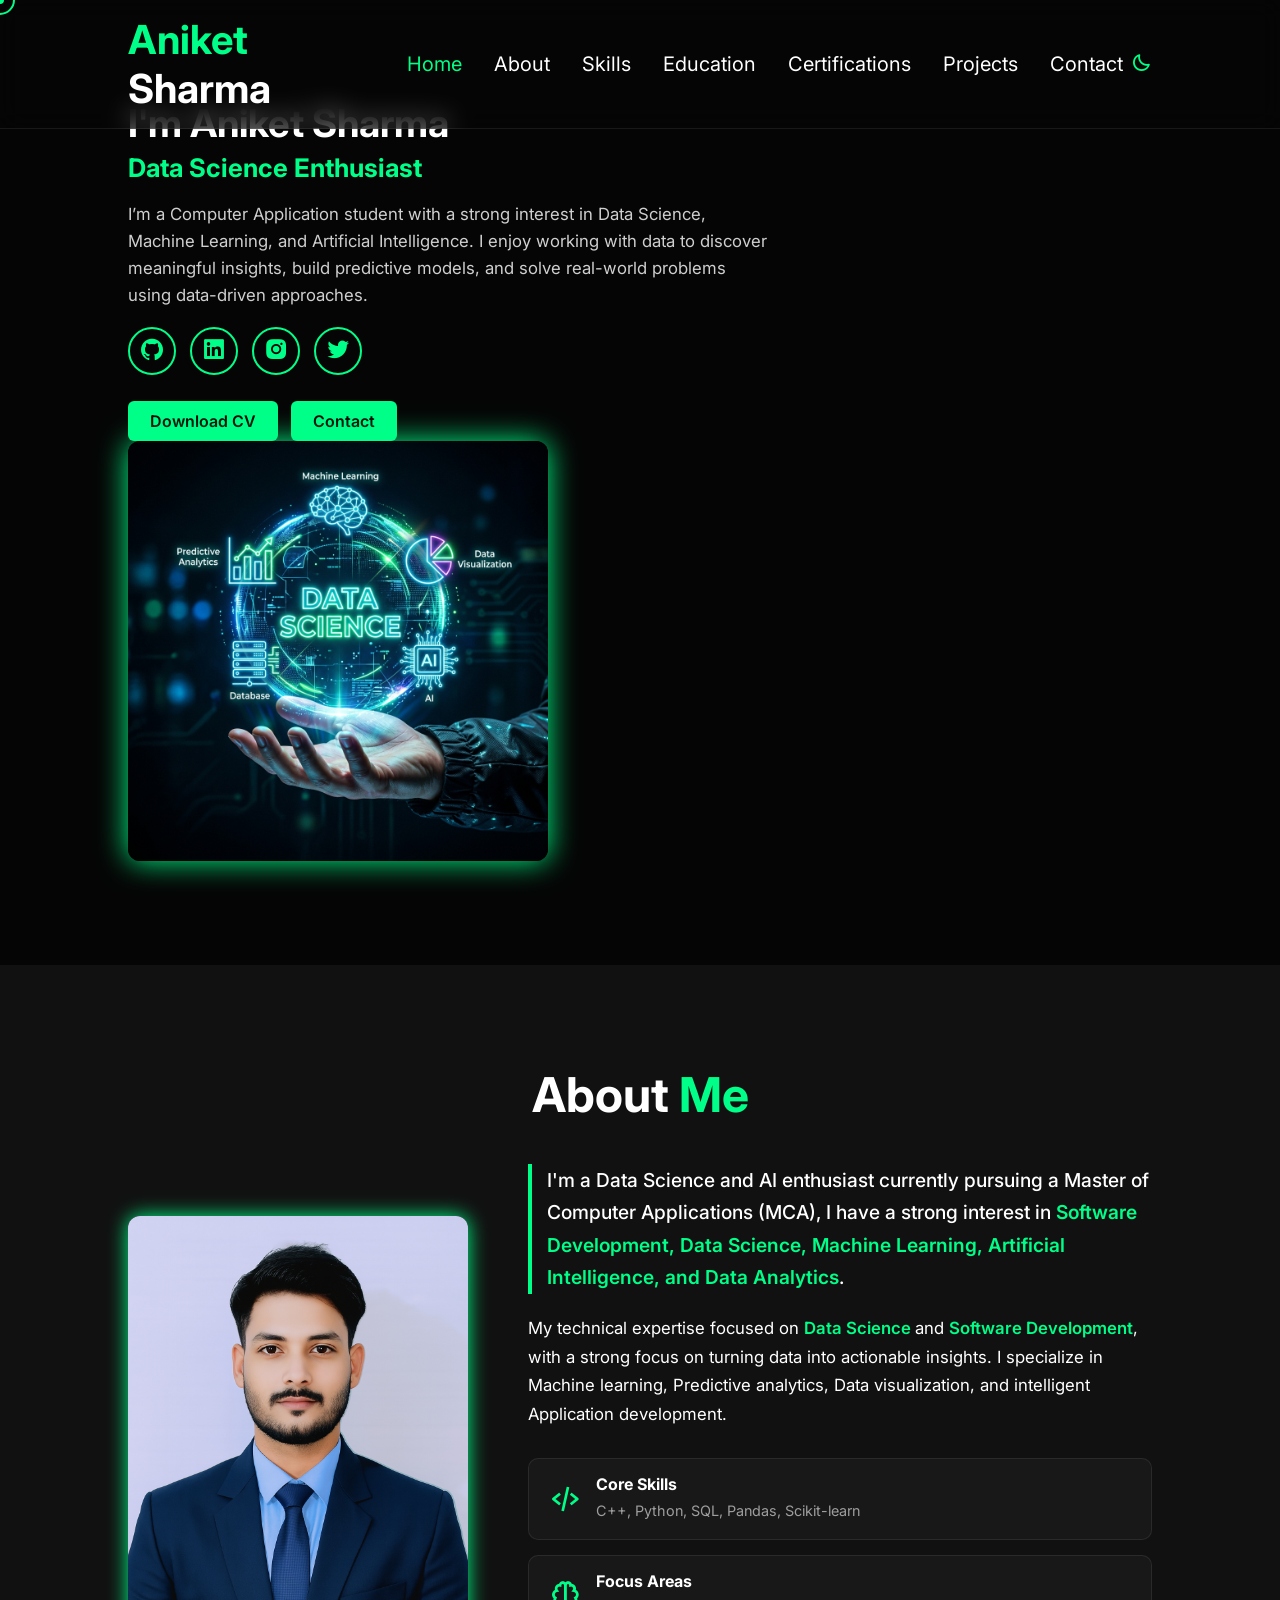
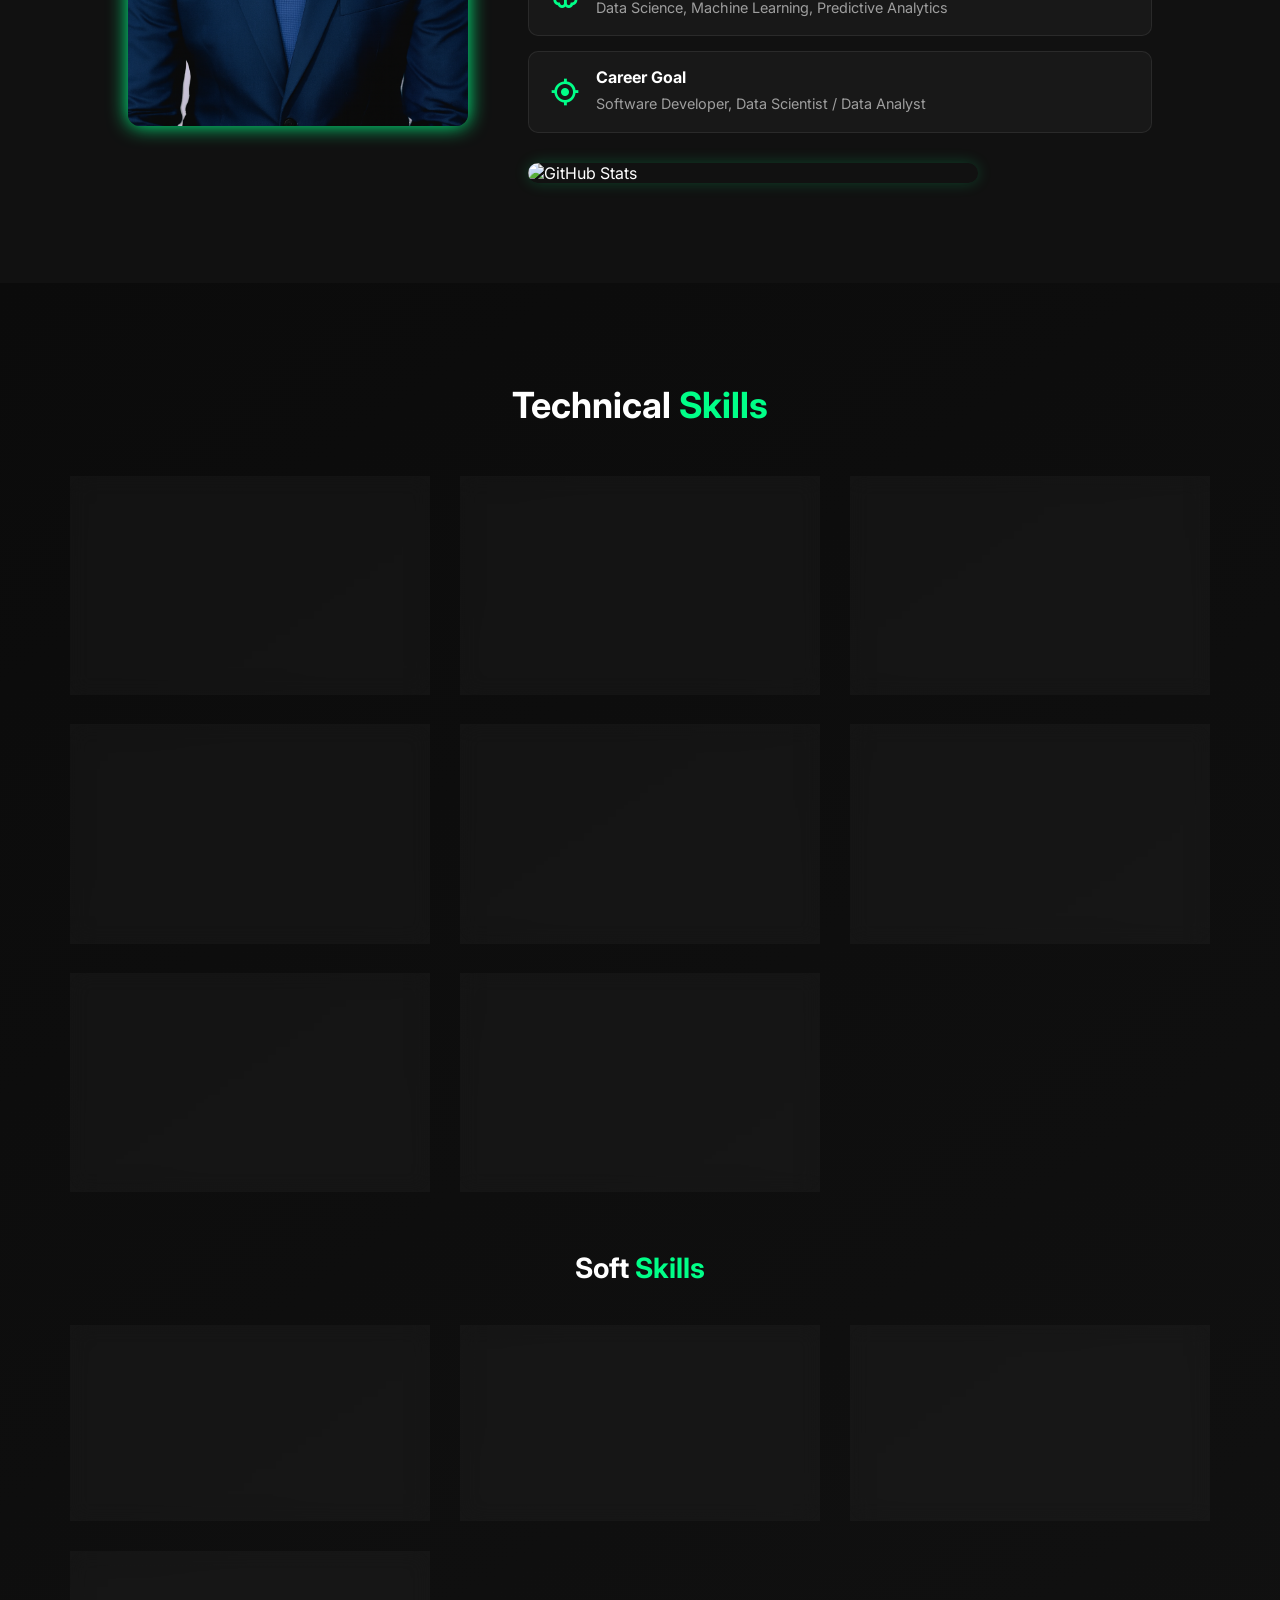
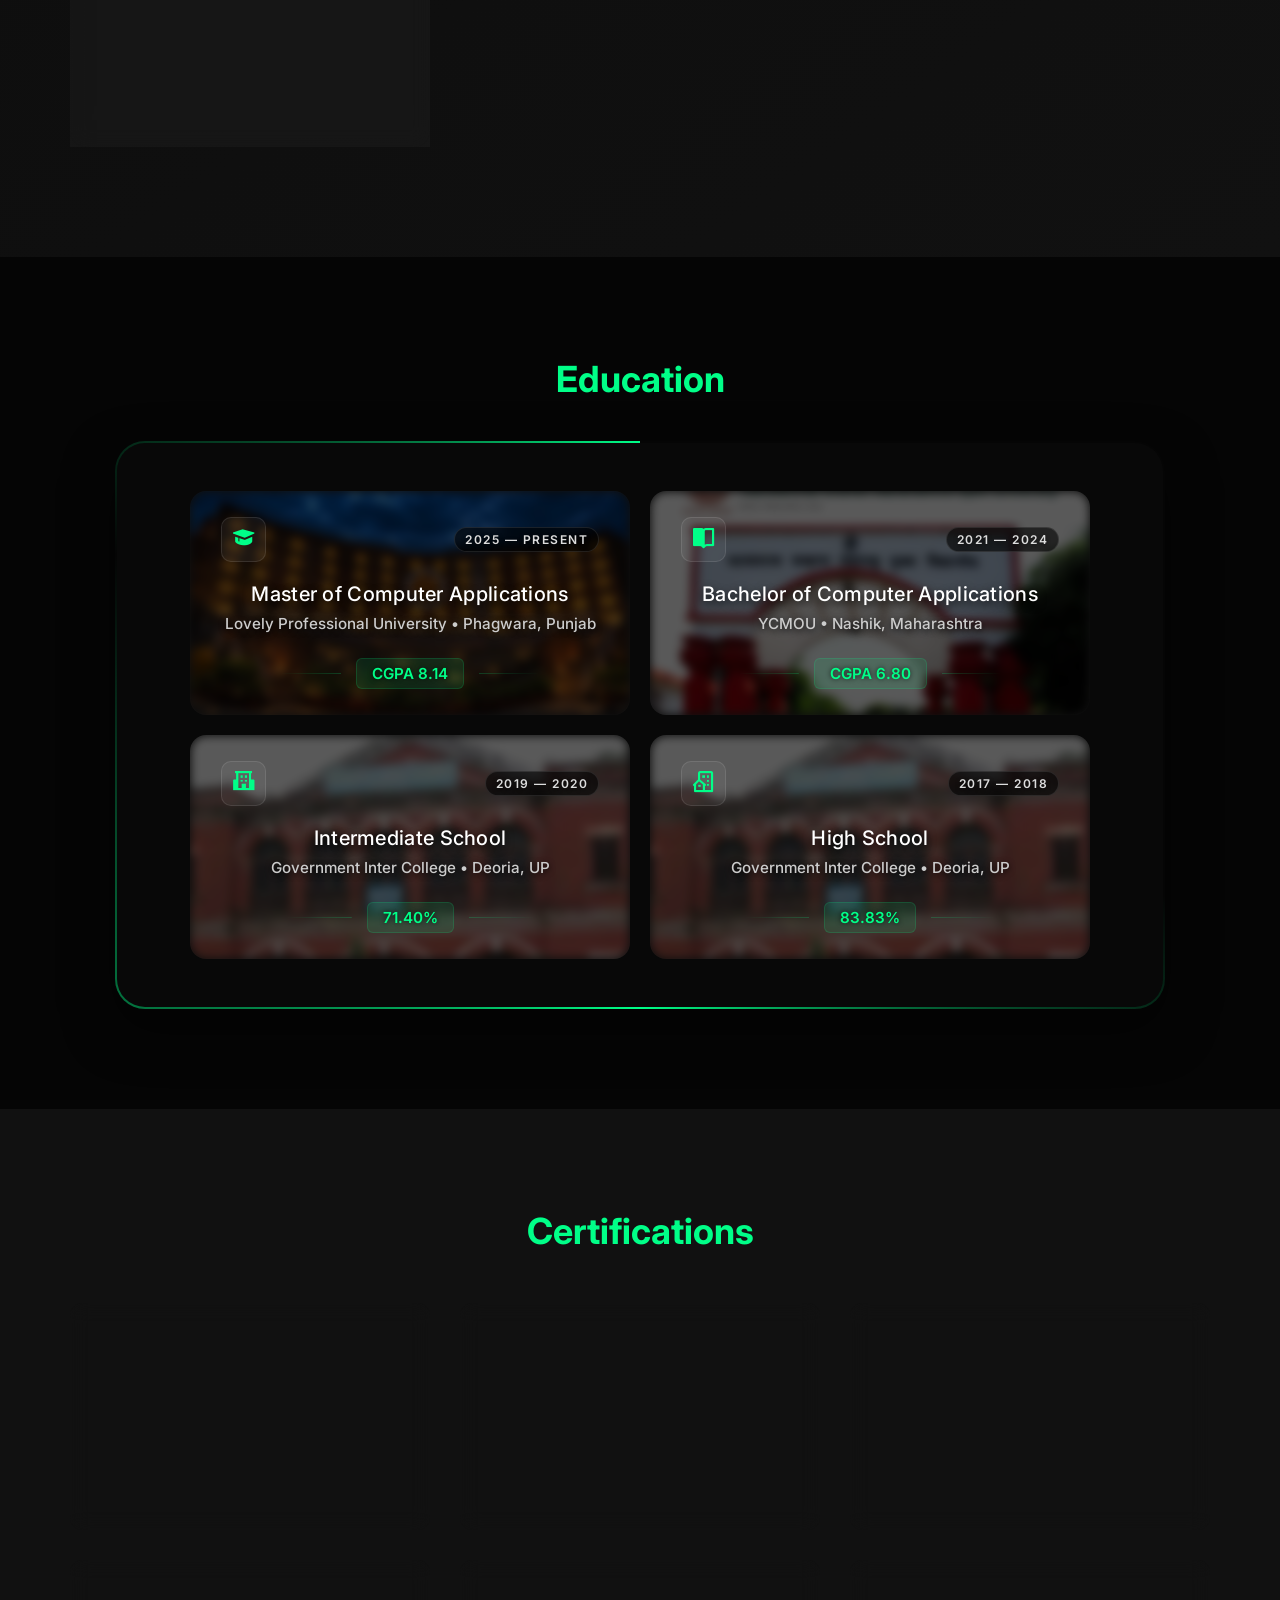
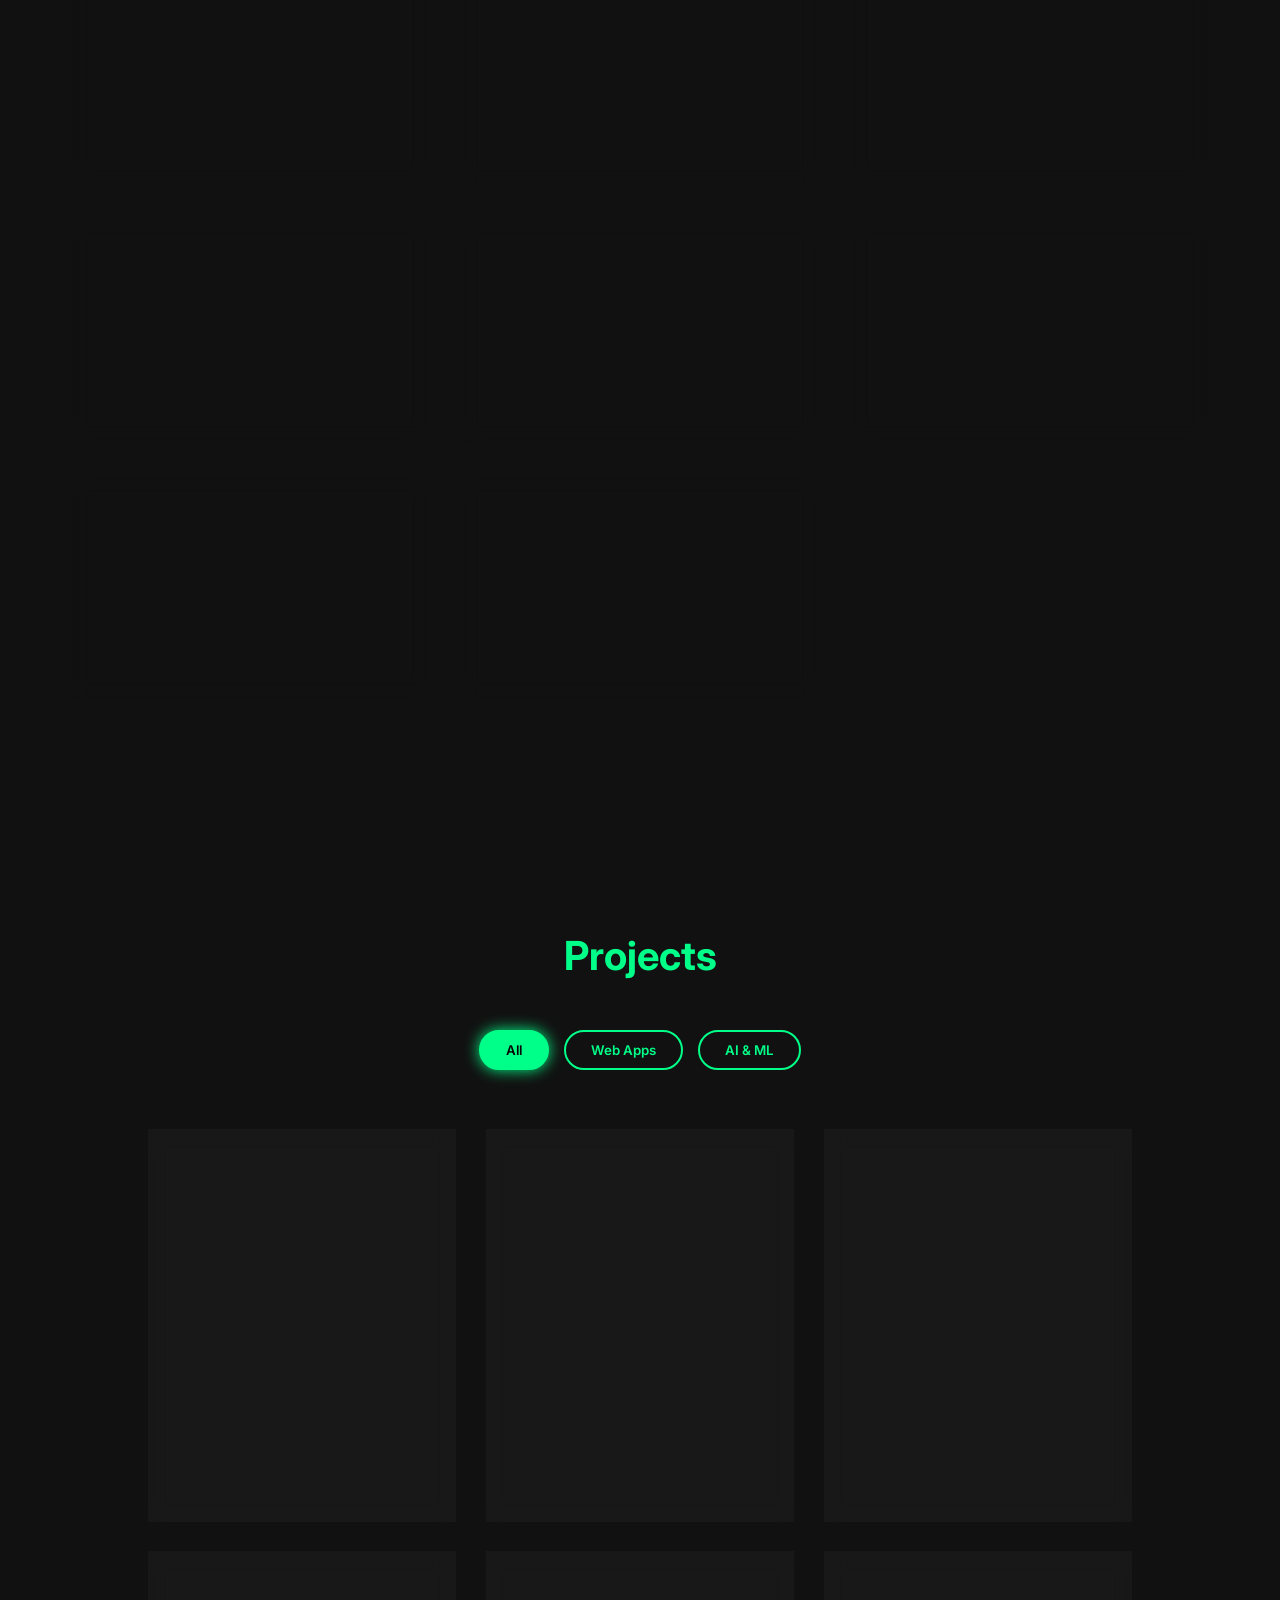
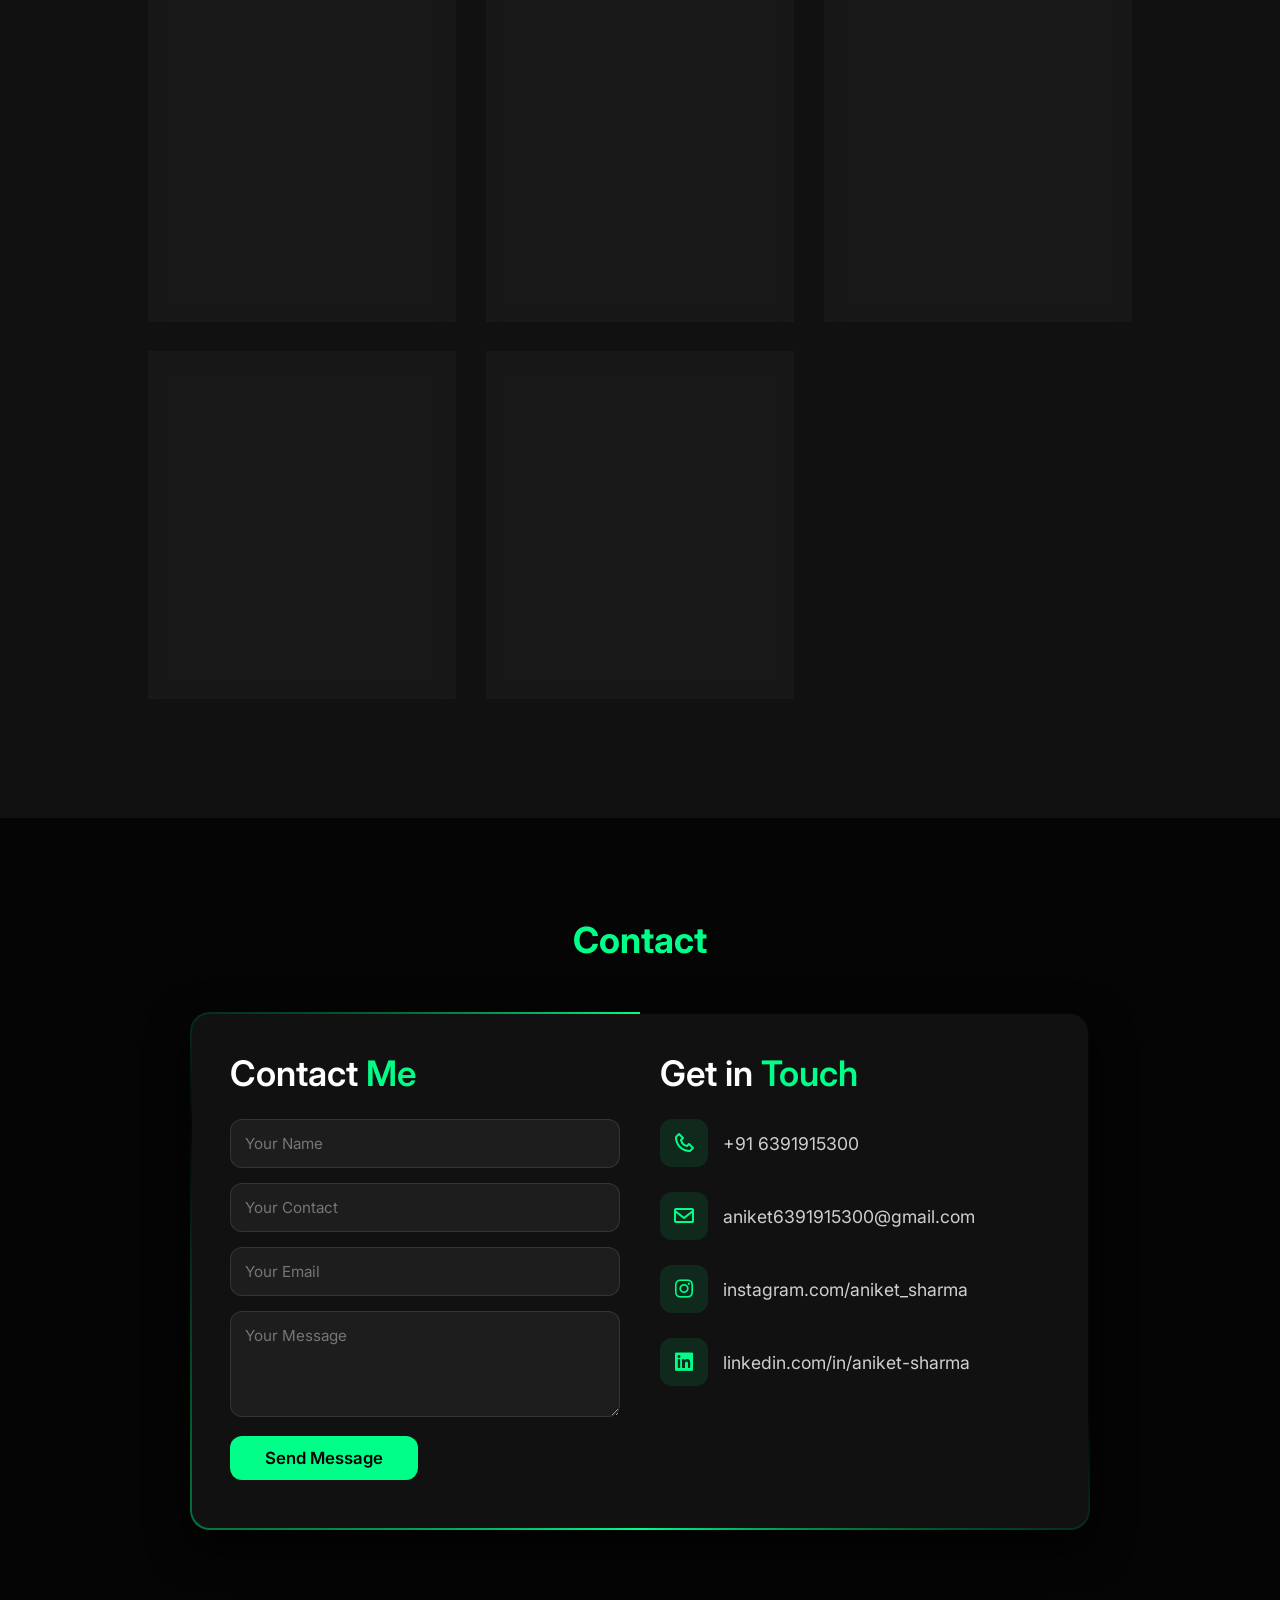
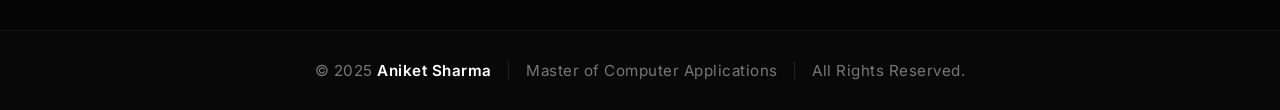
==== commit 38e9510a: "Add Android App using Kotlin certificate" ====
--- a/index.html
+++ b/index.html
@@ -304,6 +304,11 @@
       <h3>Introduction of Computers</h3>
     </a>
 
+    <a href="images/Android app_page-0001.jpg" class="certificate" target="_blank">
+      <img src="images/Android app_page-0001.jpg" alt="Android App using Kotlin Training Certificate">
+      <h3>Android App using Kotlin</h3>
+    </a>
+
     <a href="images/data_science.jpg" class="certificate" target="_blank">
       <img src="images/data_science.jpg" alt="IBM Python for Data Science Certificate">
       <h3>Python for Data Science</h3>
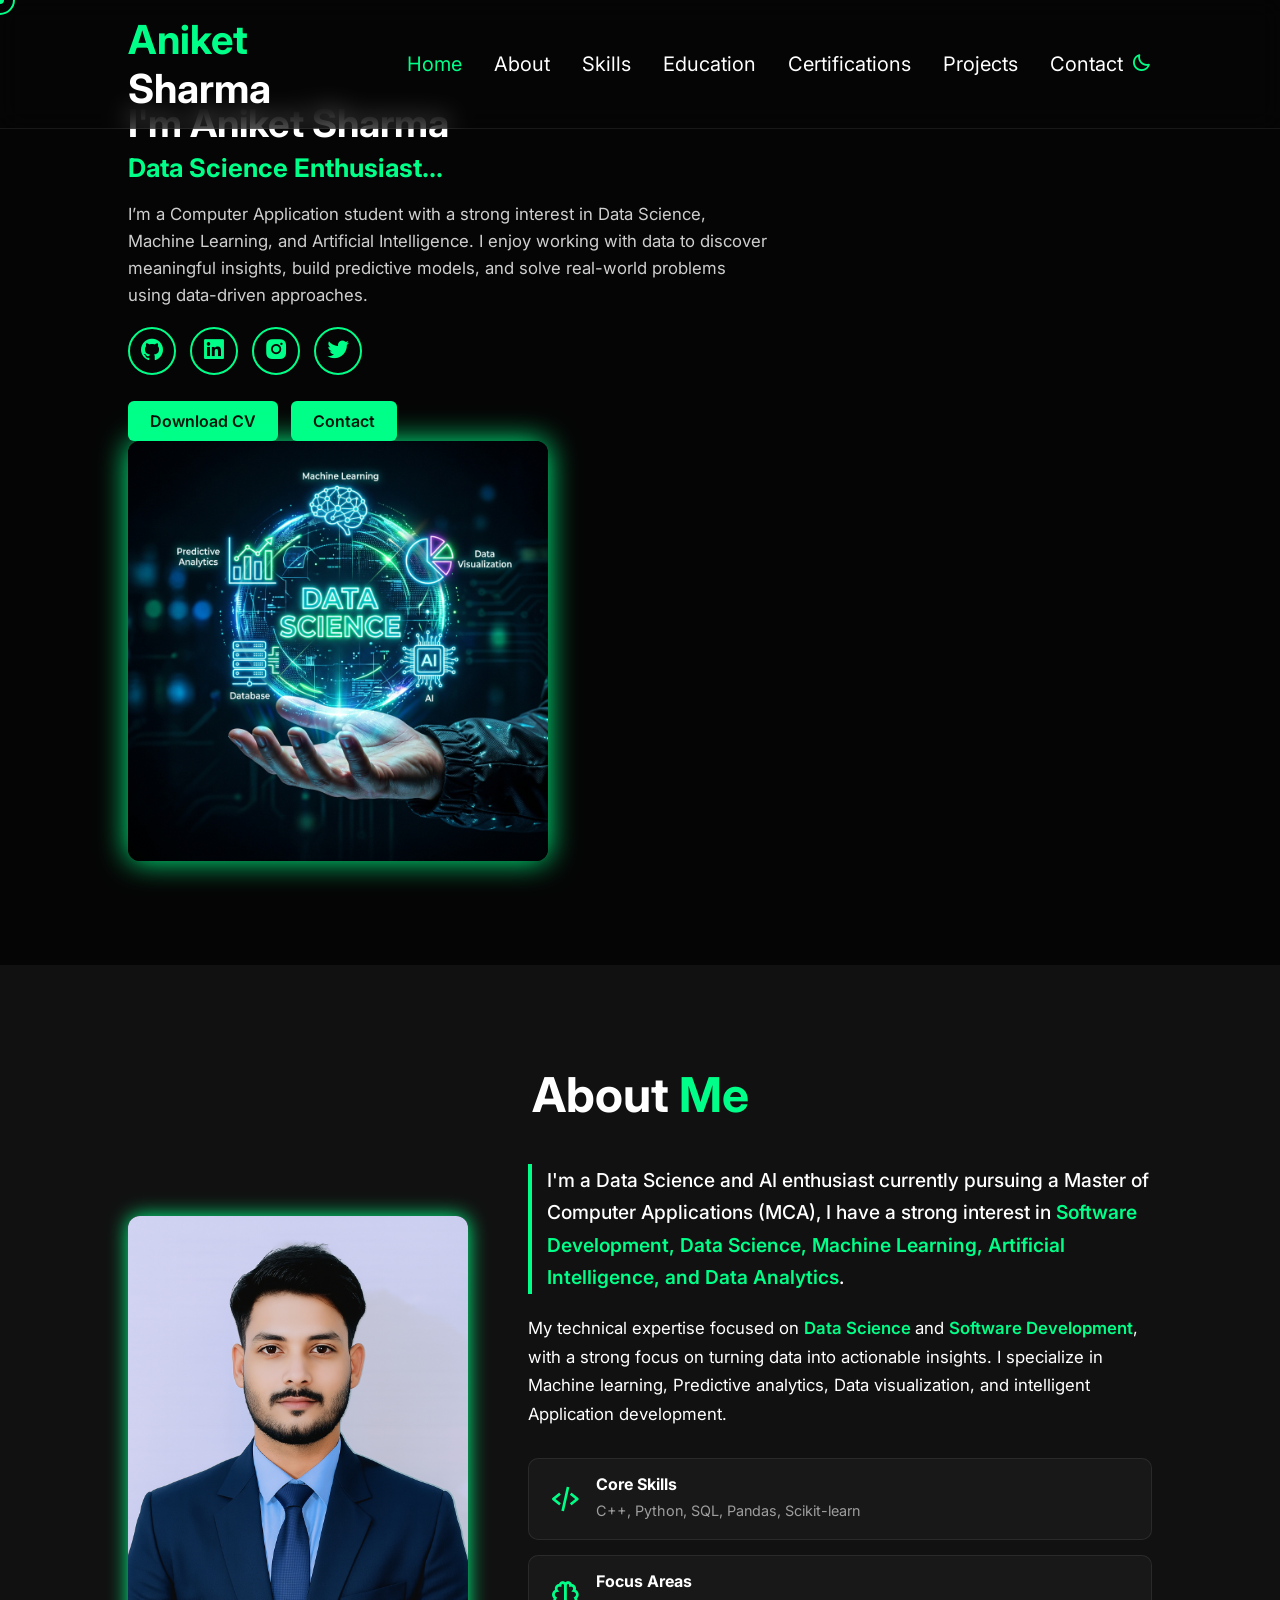
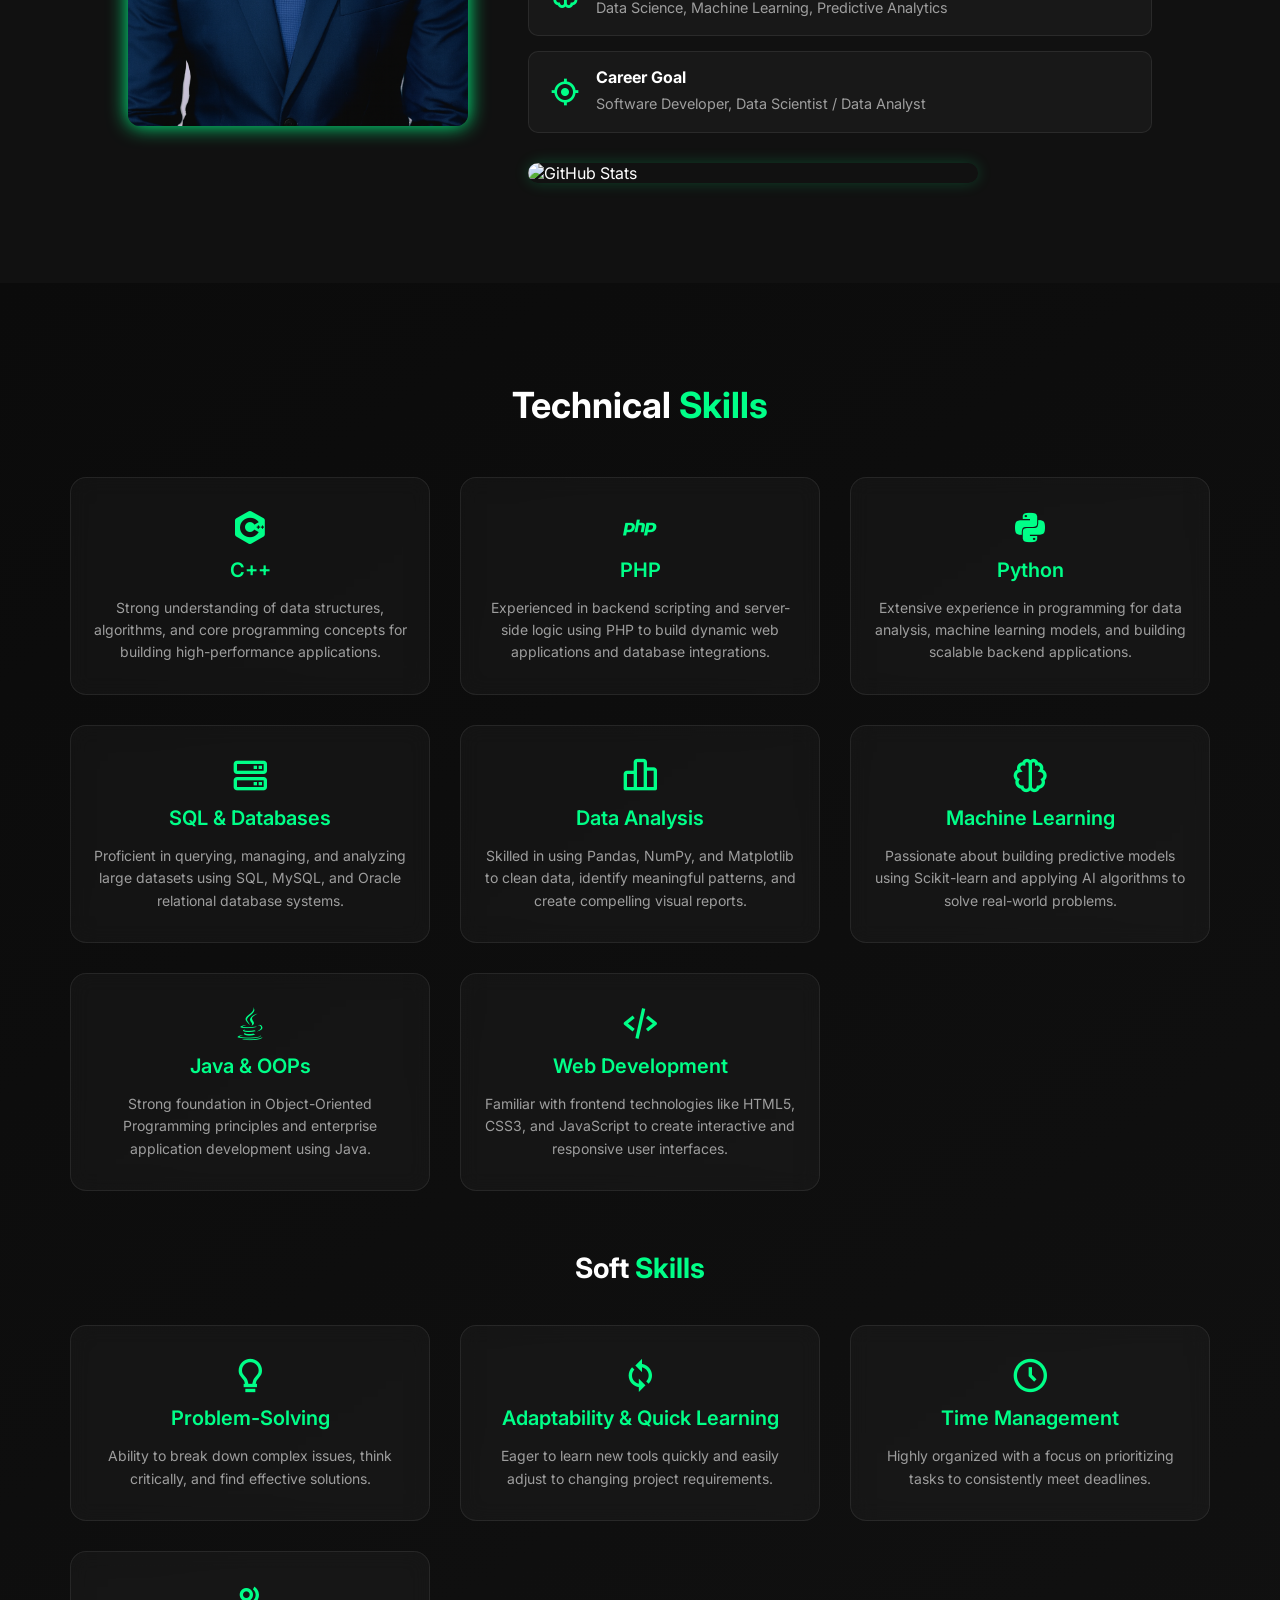
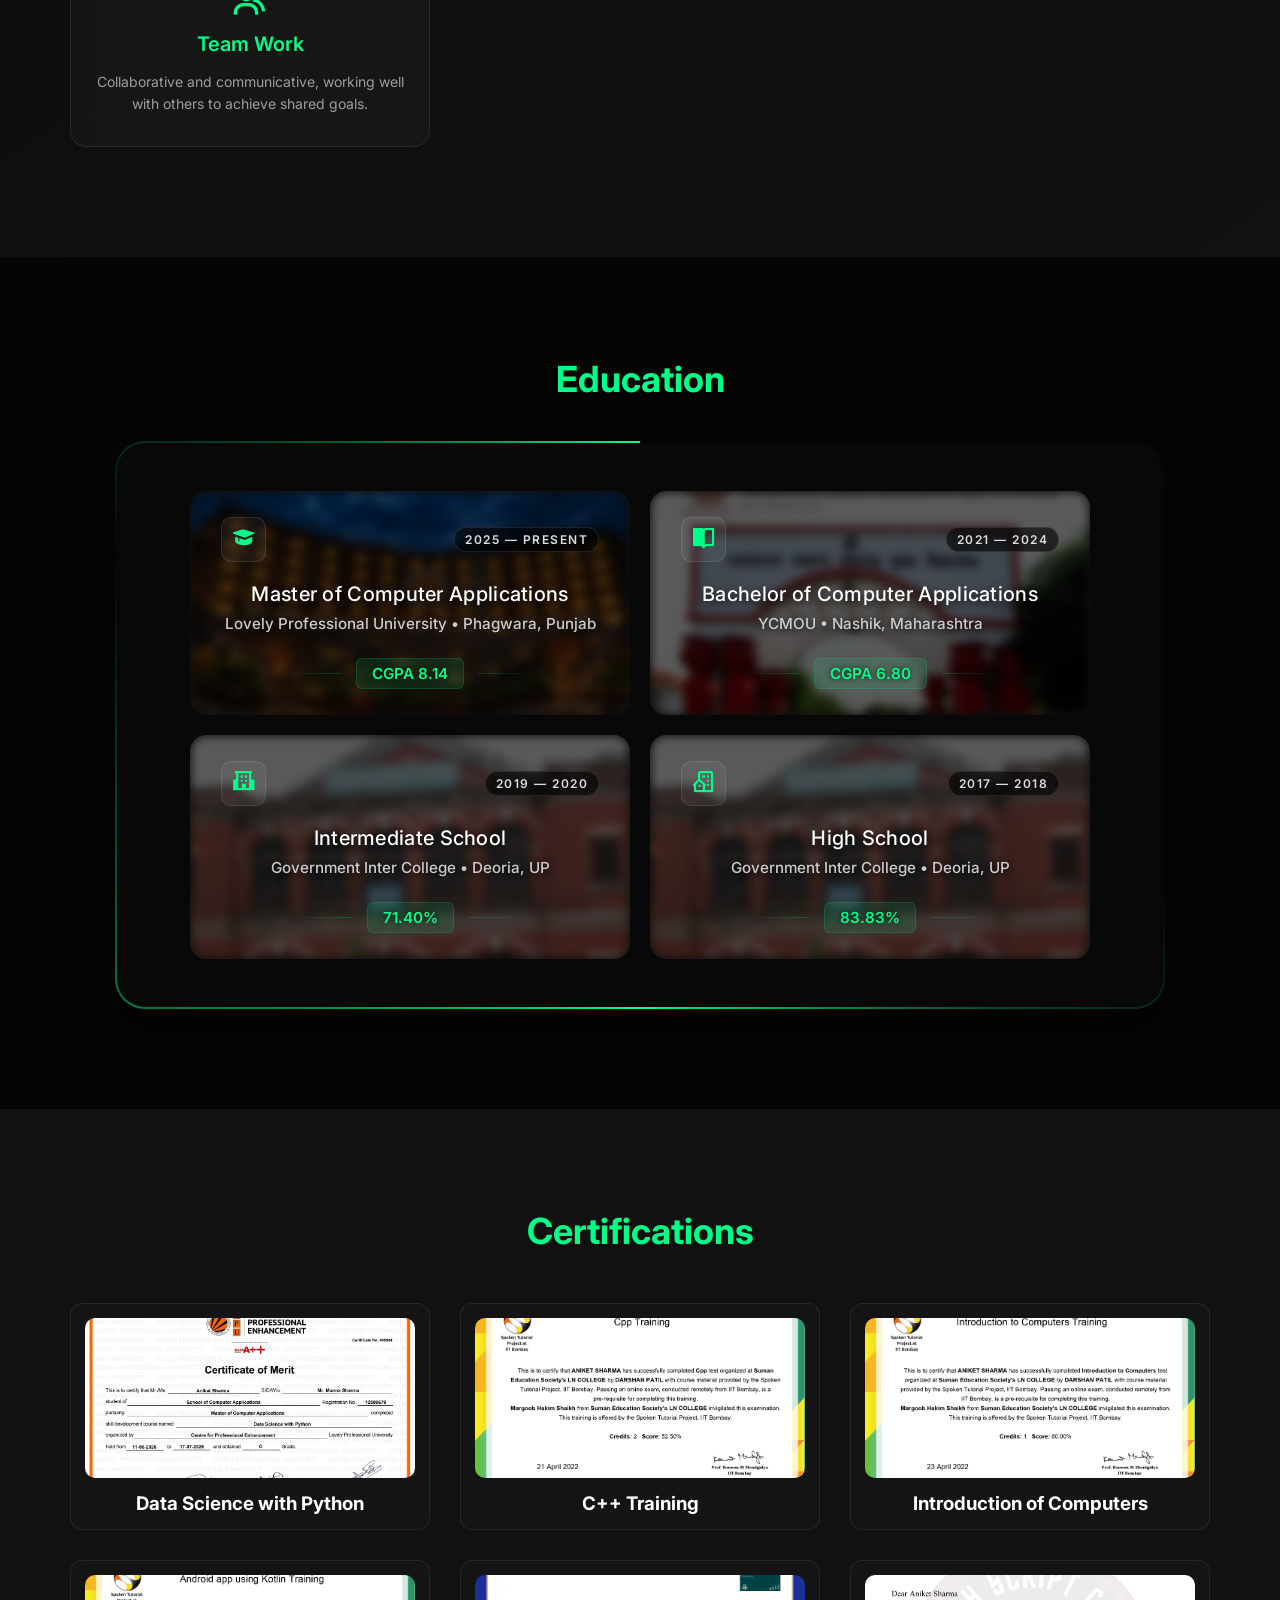
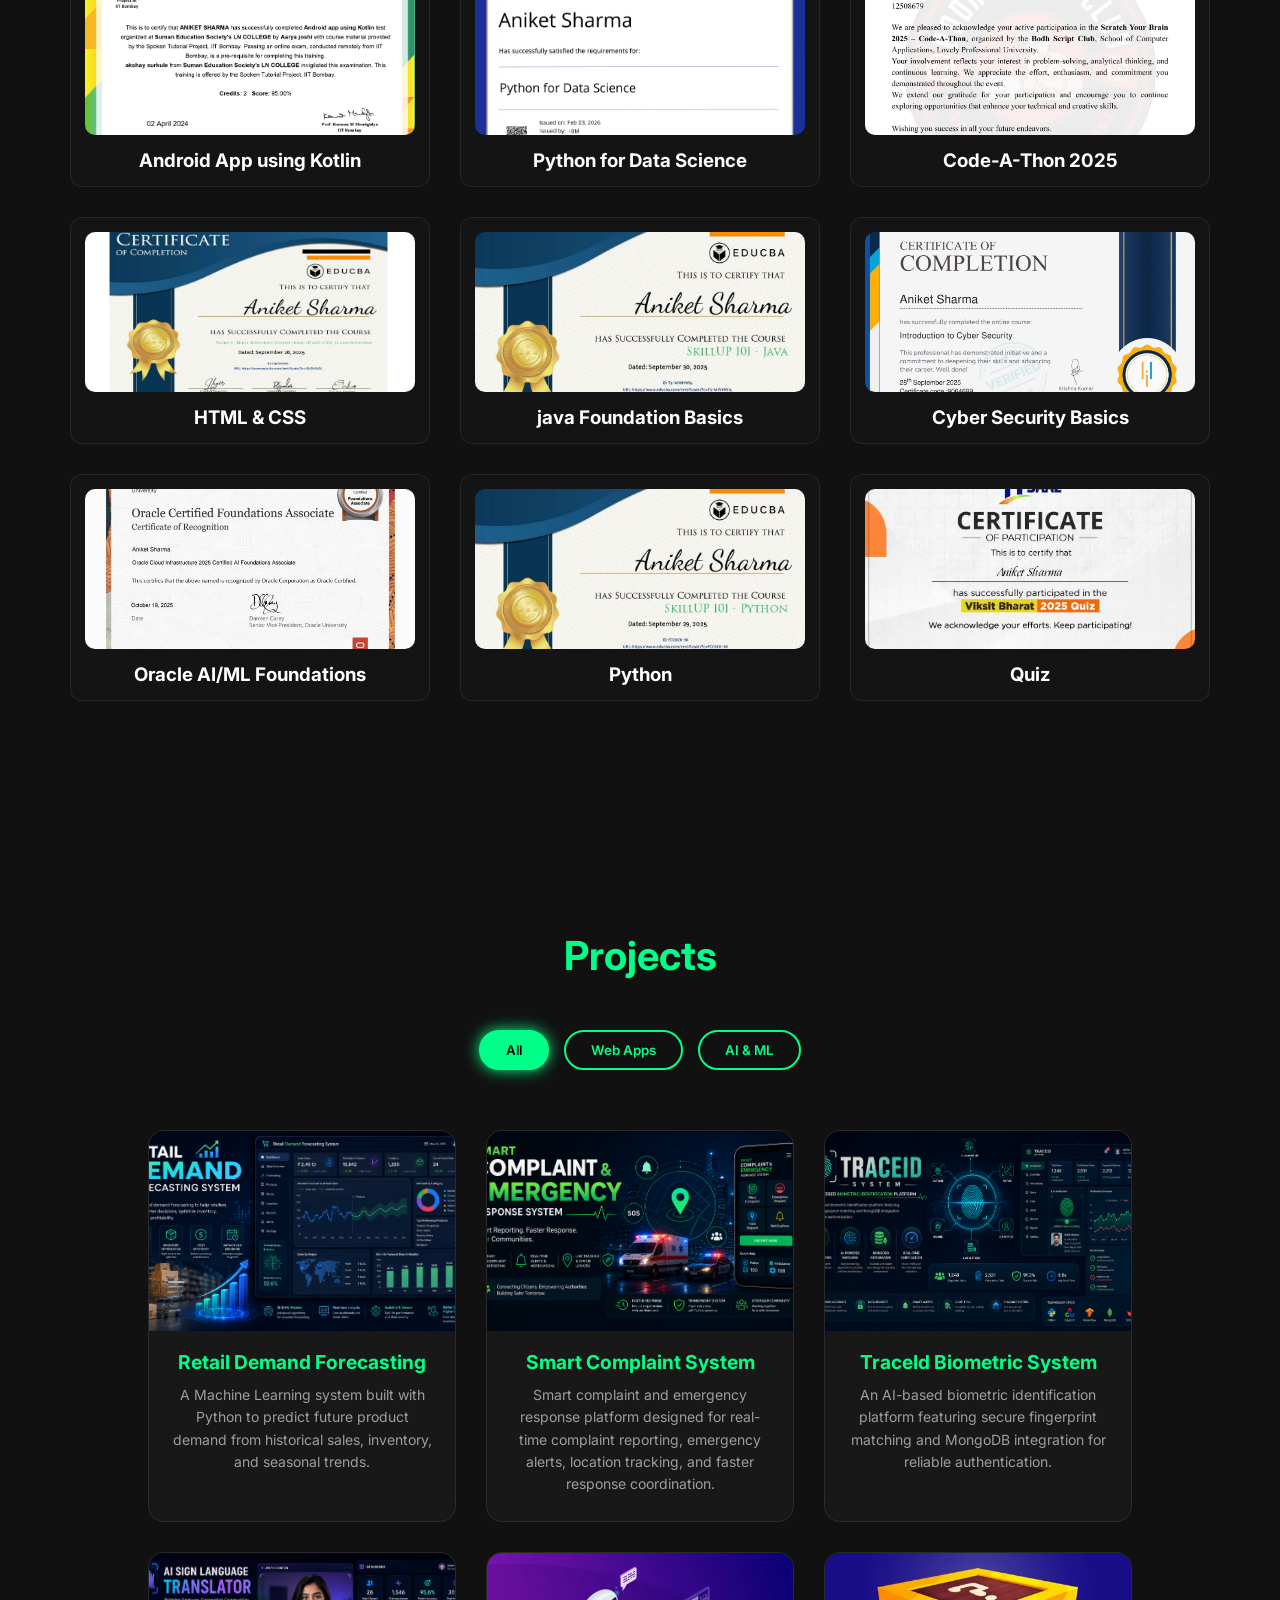
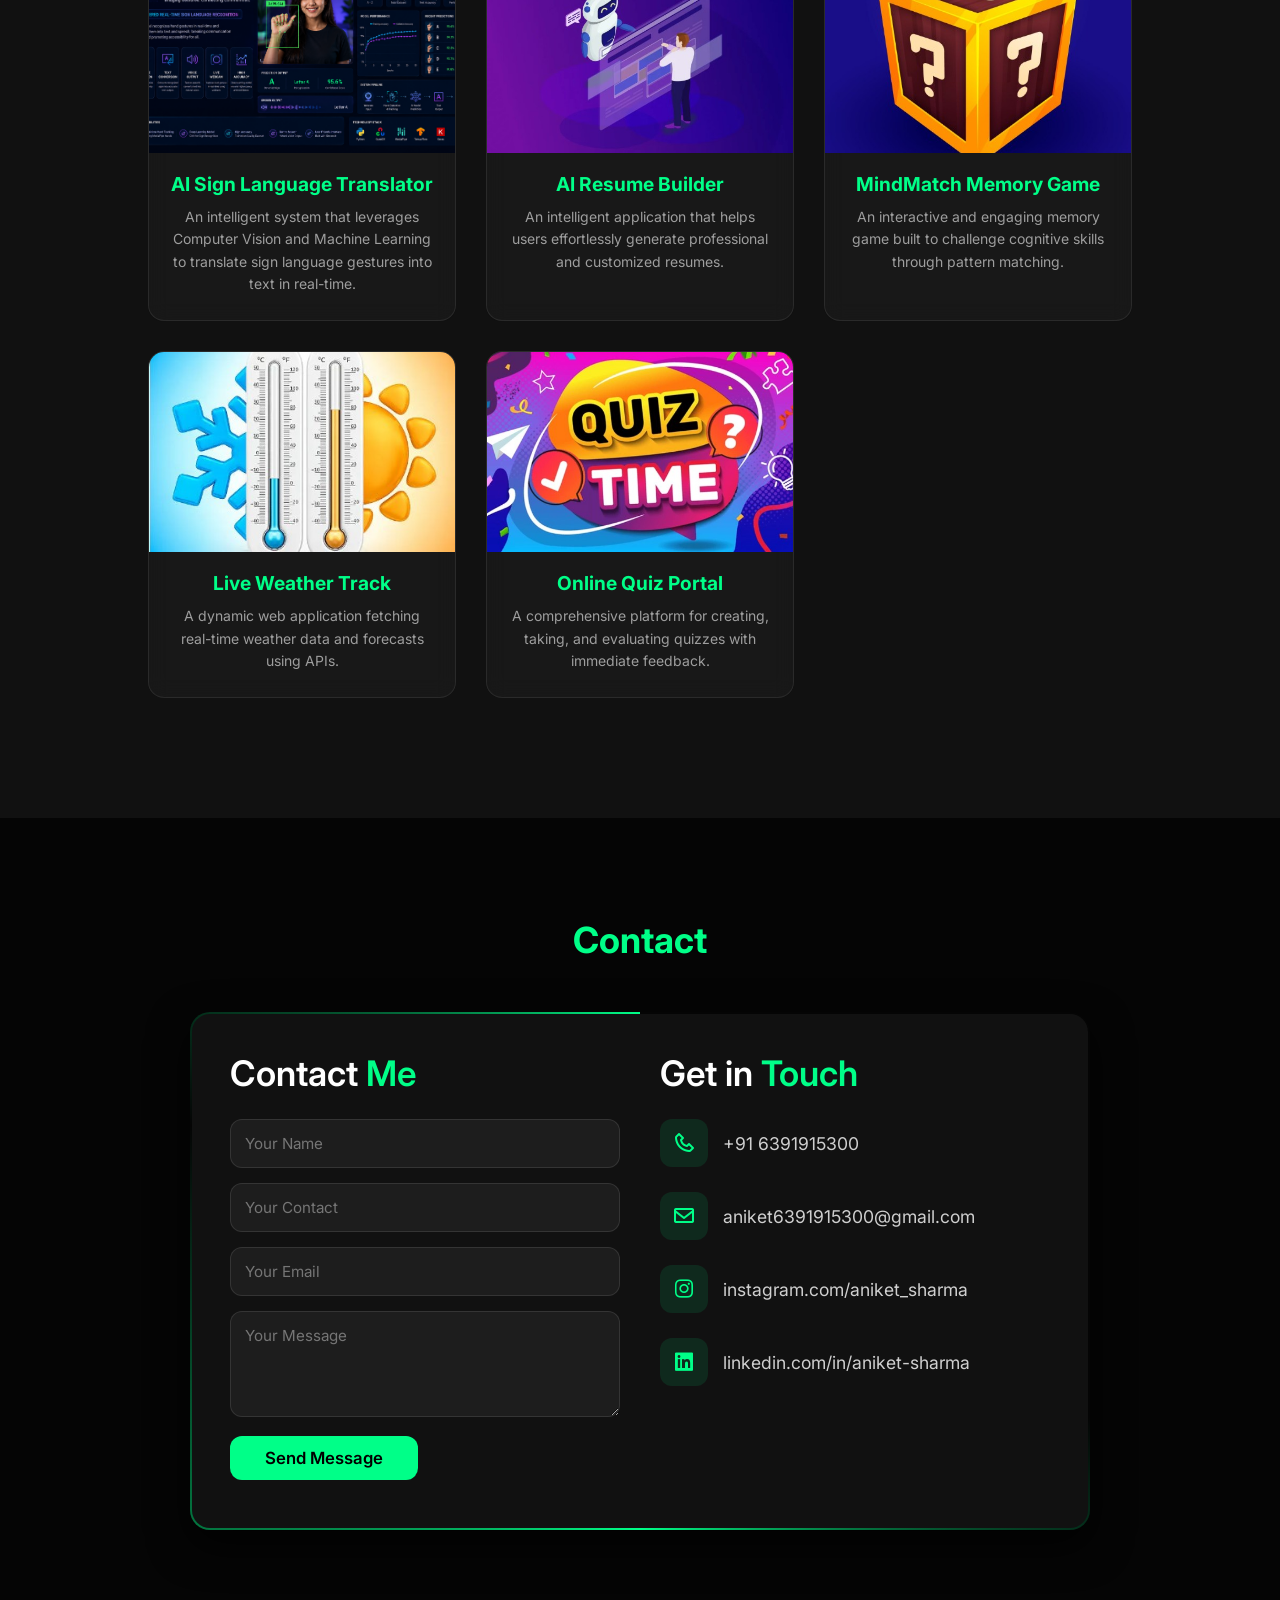
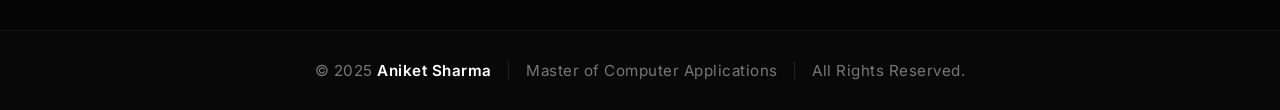
==== commit 2fc5d4c9: "Add Data Science with Python certificate at 1st position" ====
--- a/index.html
+++ b/index.html
@@ -294,6 +294,11 @@
 
   <div class="certifications-grid">
 
+    <a href="images/data_science_python.jpg" class="certificate" target="_blank">
+      <img src="images/data_science_python.jpg" alt="Data Science with Python Certificate">
+      <h3>Data Science with Python</h3>
+    </a>
+
     <a href="images/CPP_page-0001.jpg" class="certificate" target="_blank">
       <img src="images/CPP_page-0001.jpg" alt="C++ Training Certificate">
       <h3>C++ Training</h3>
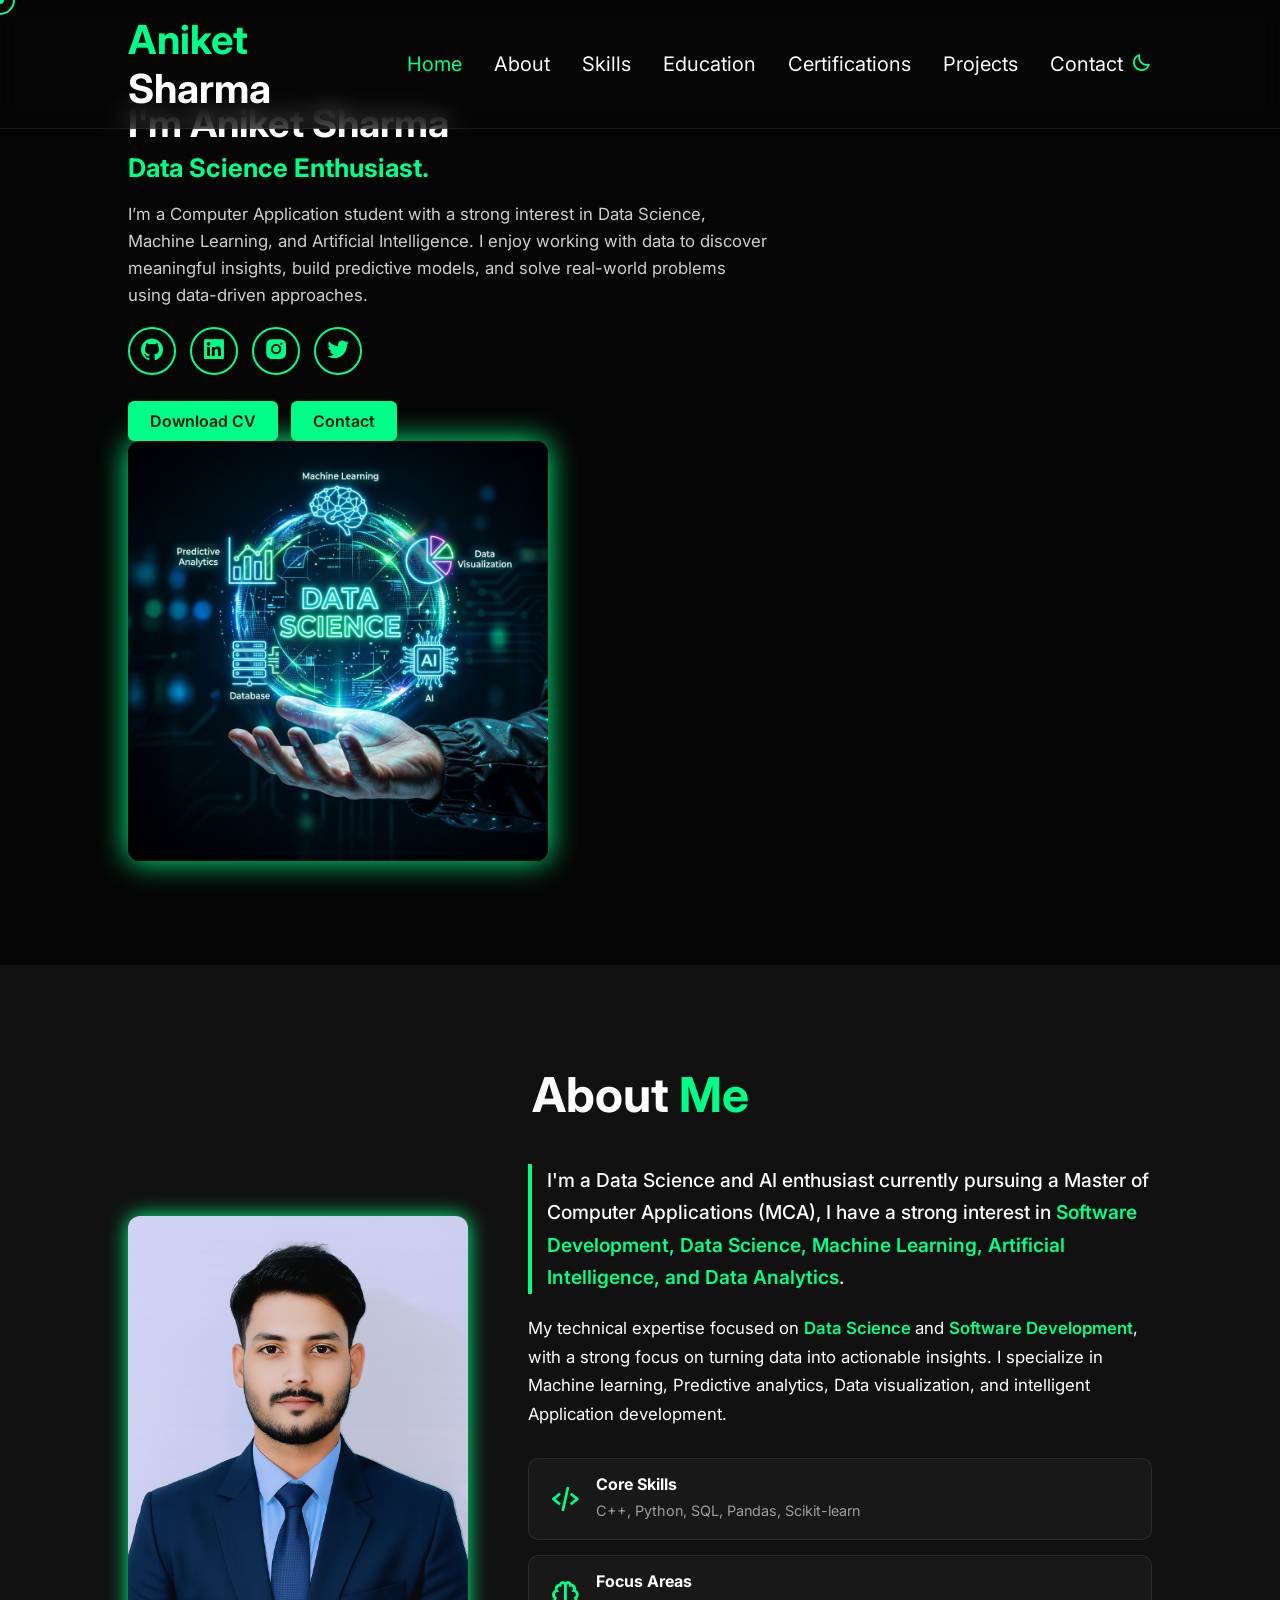
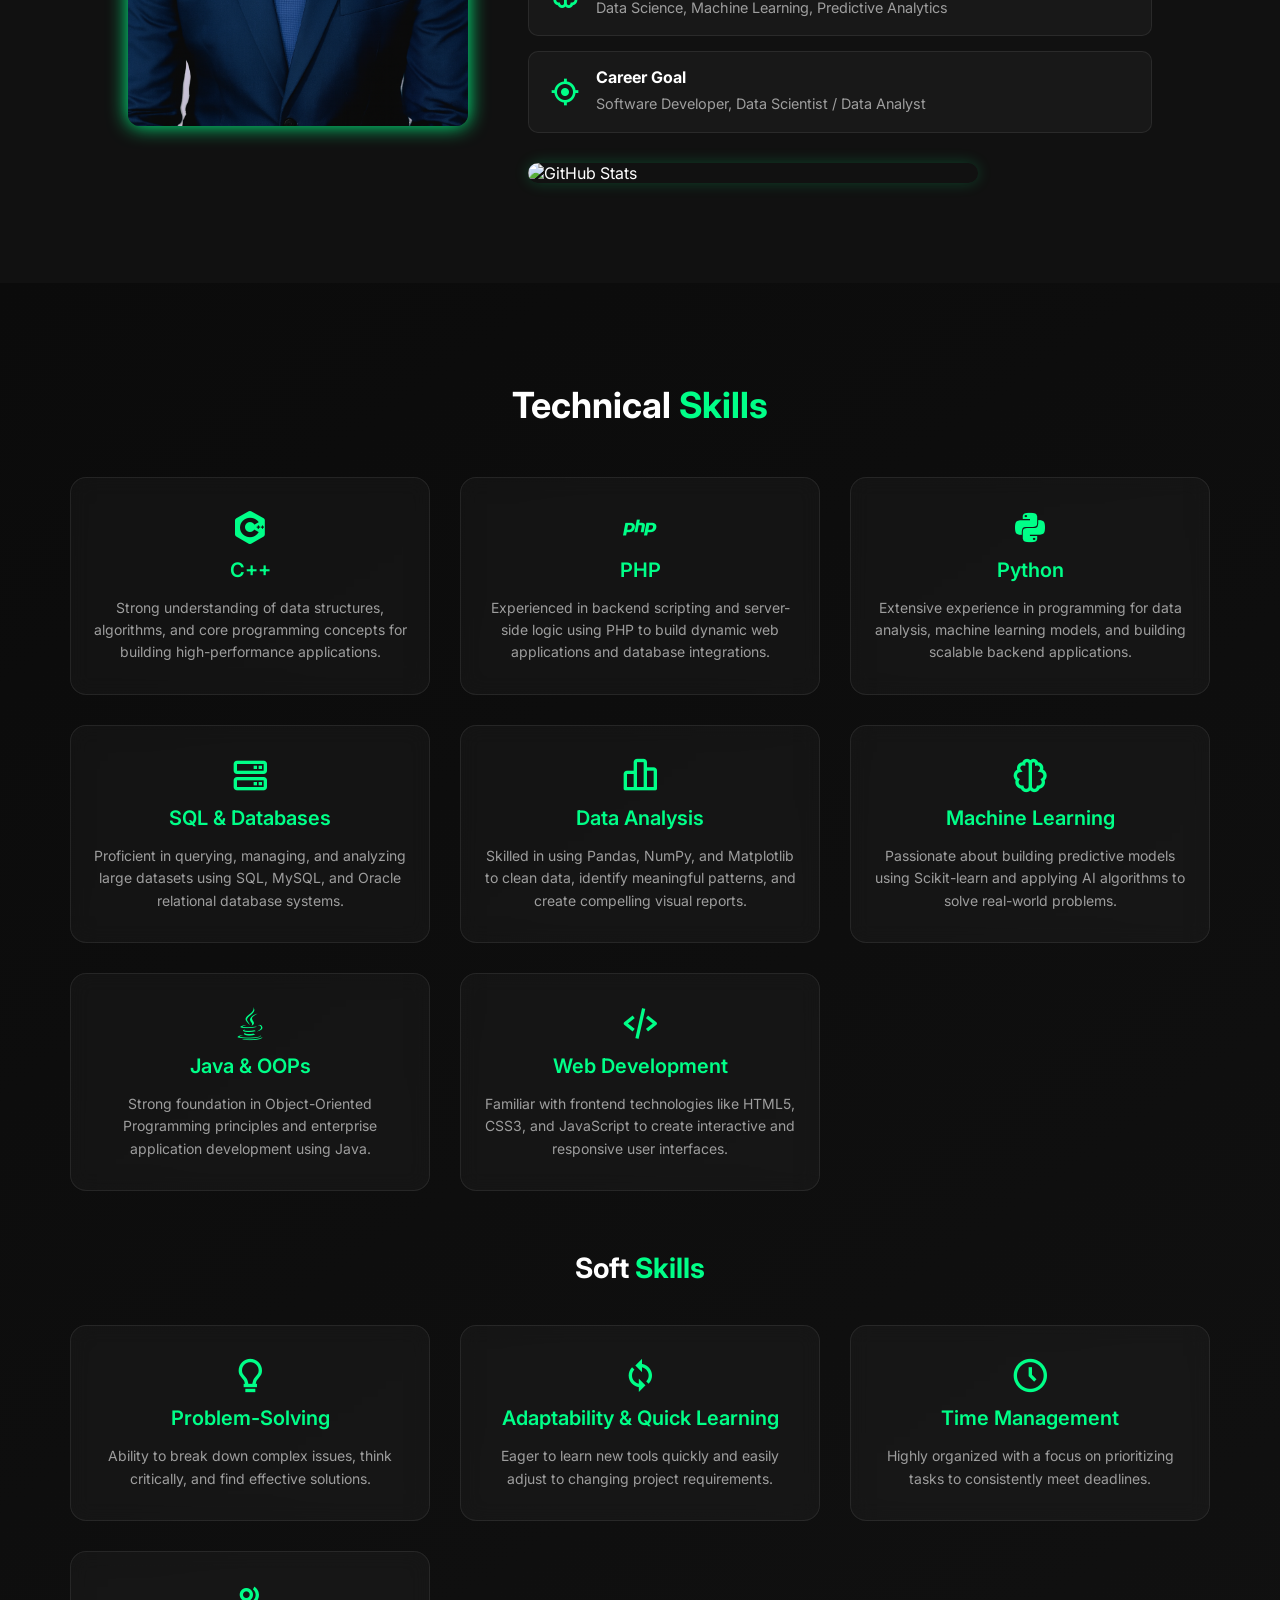
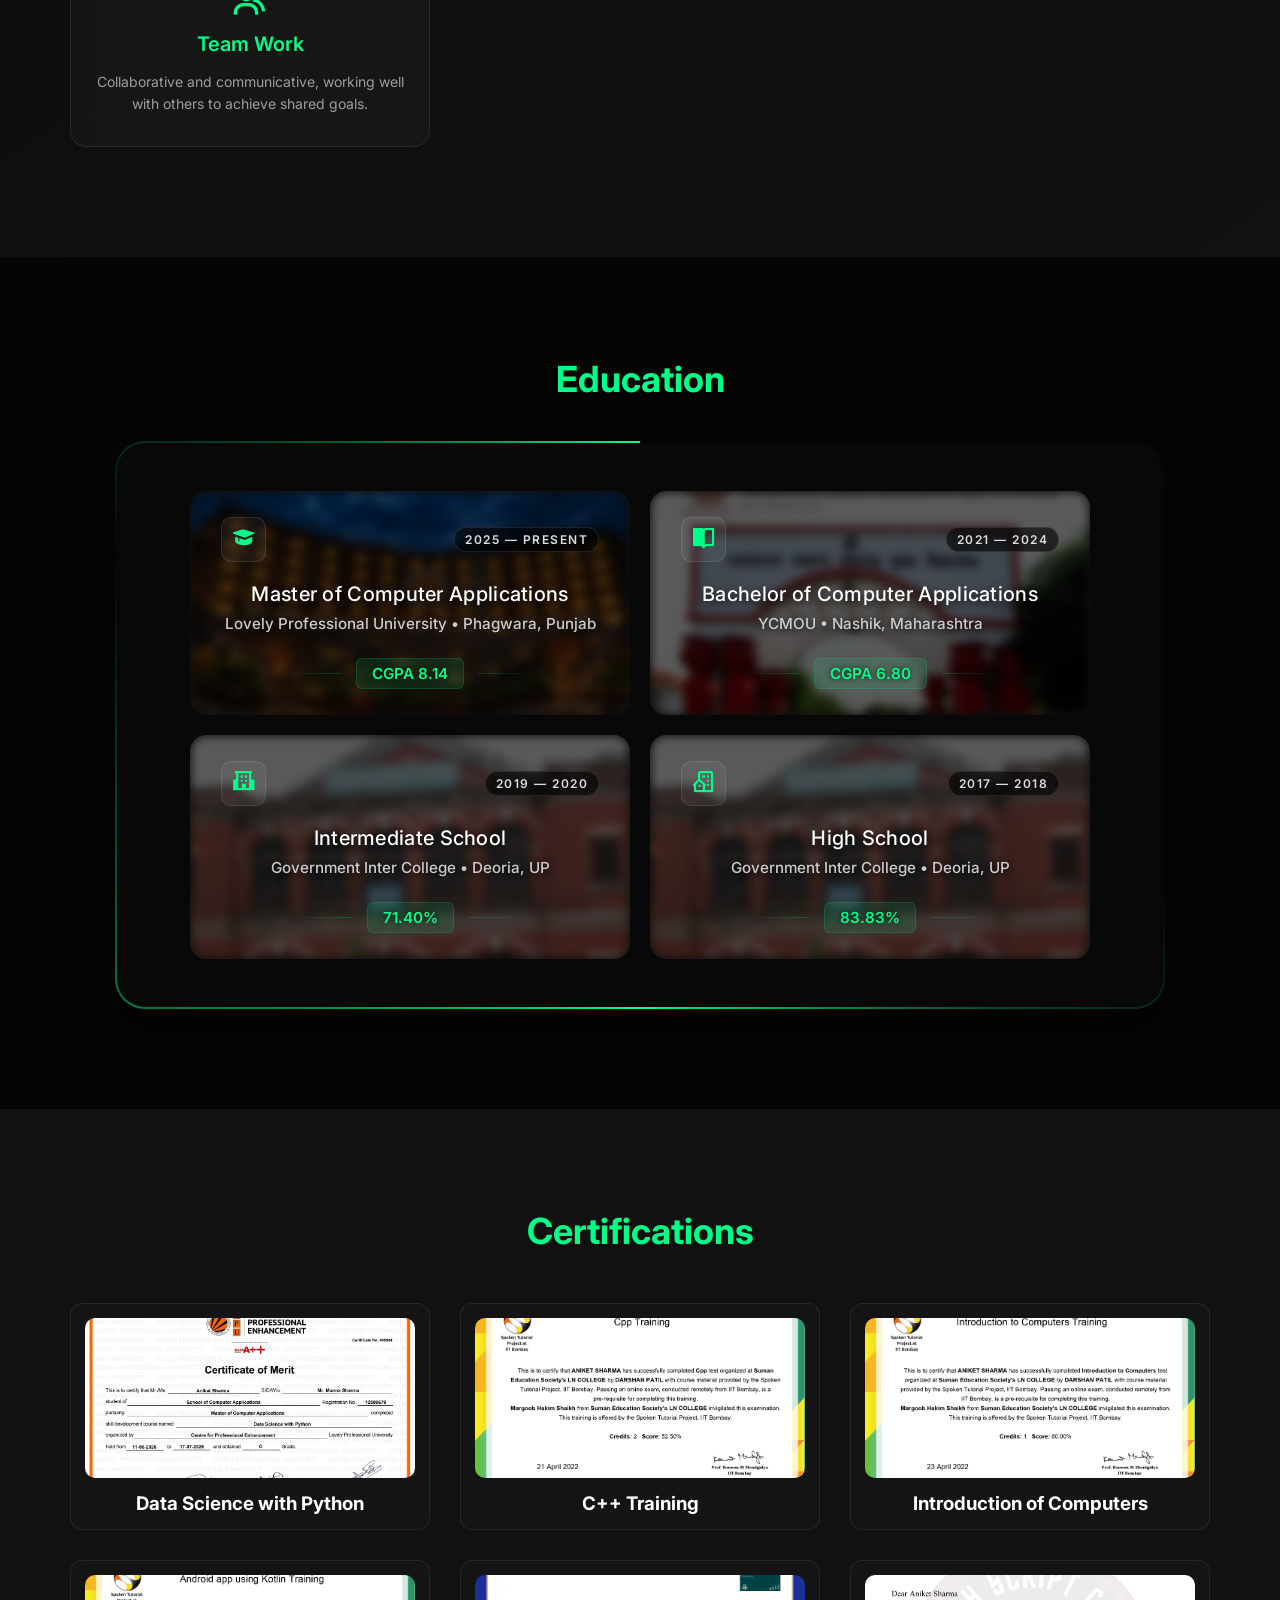
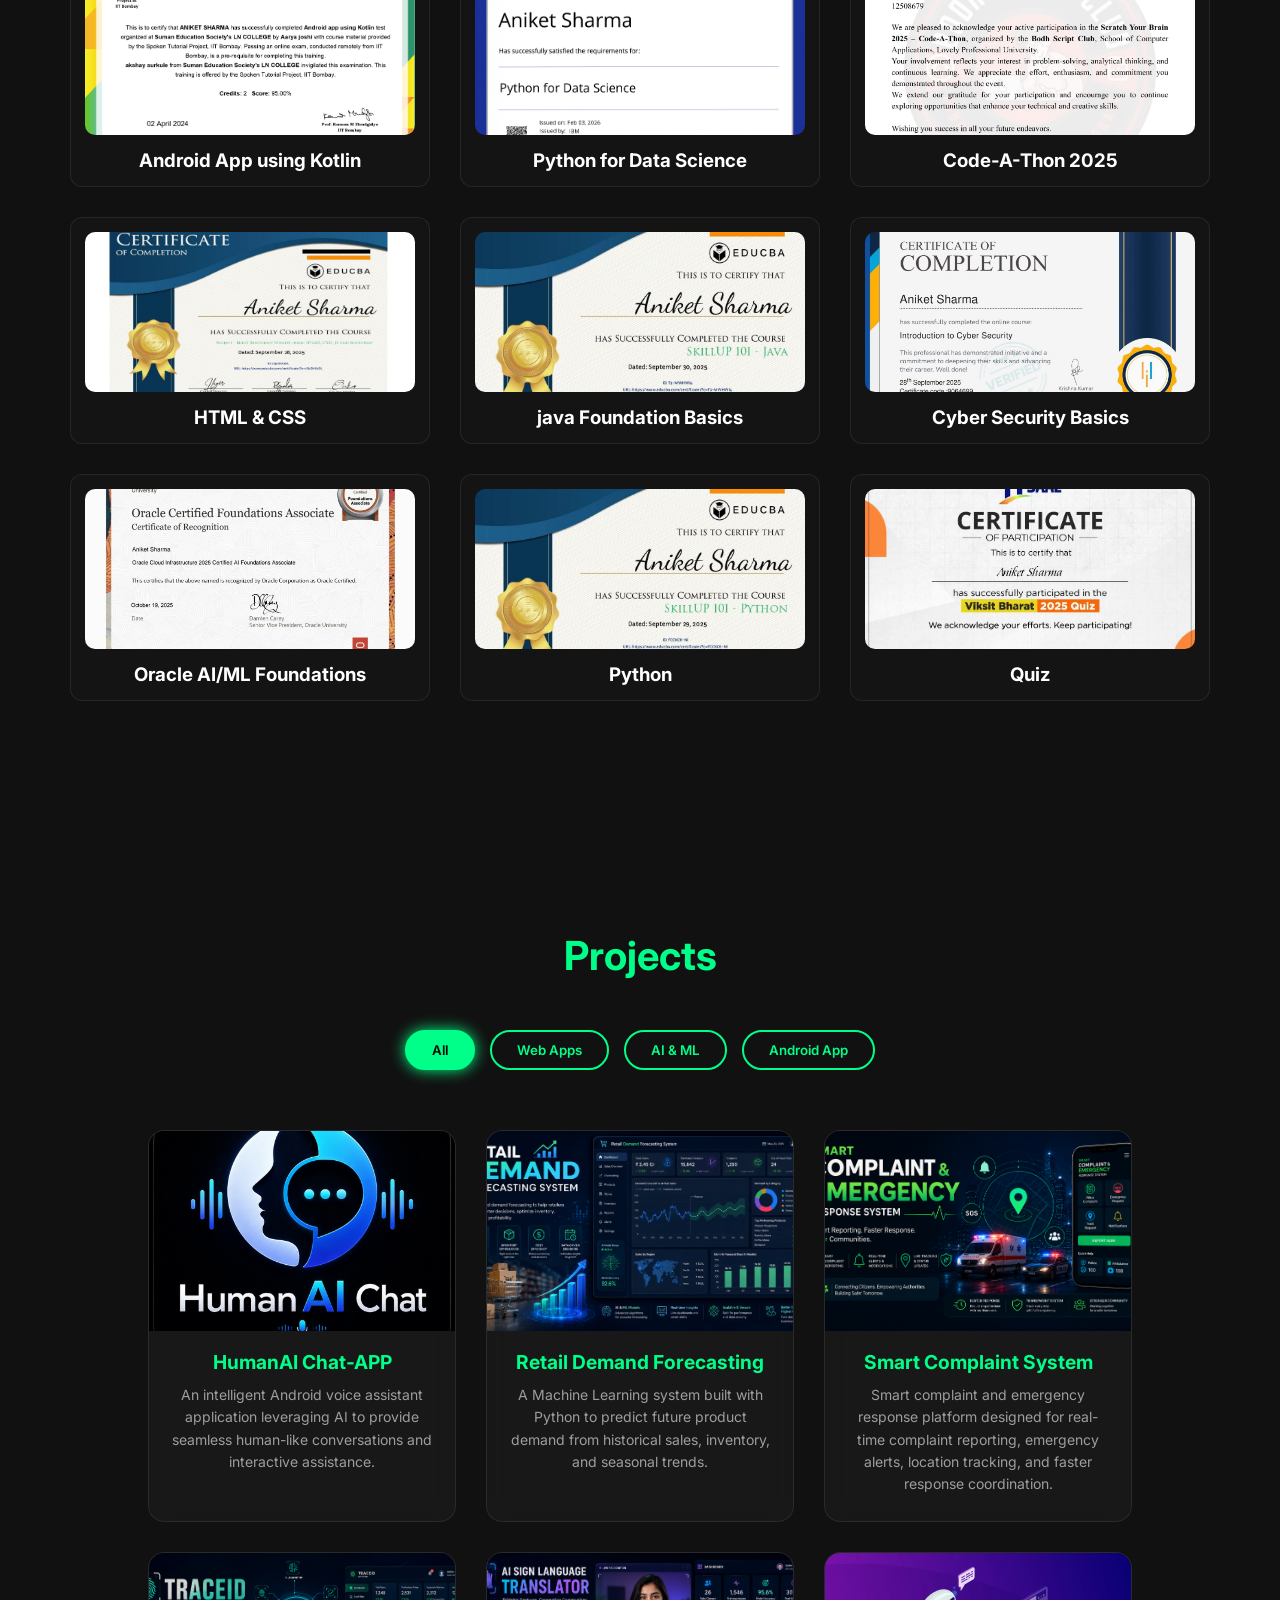
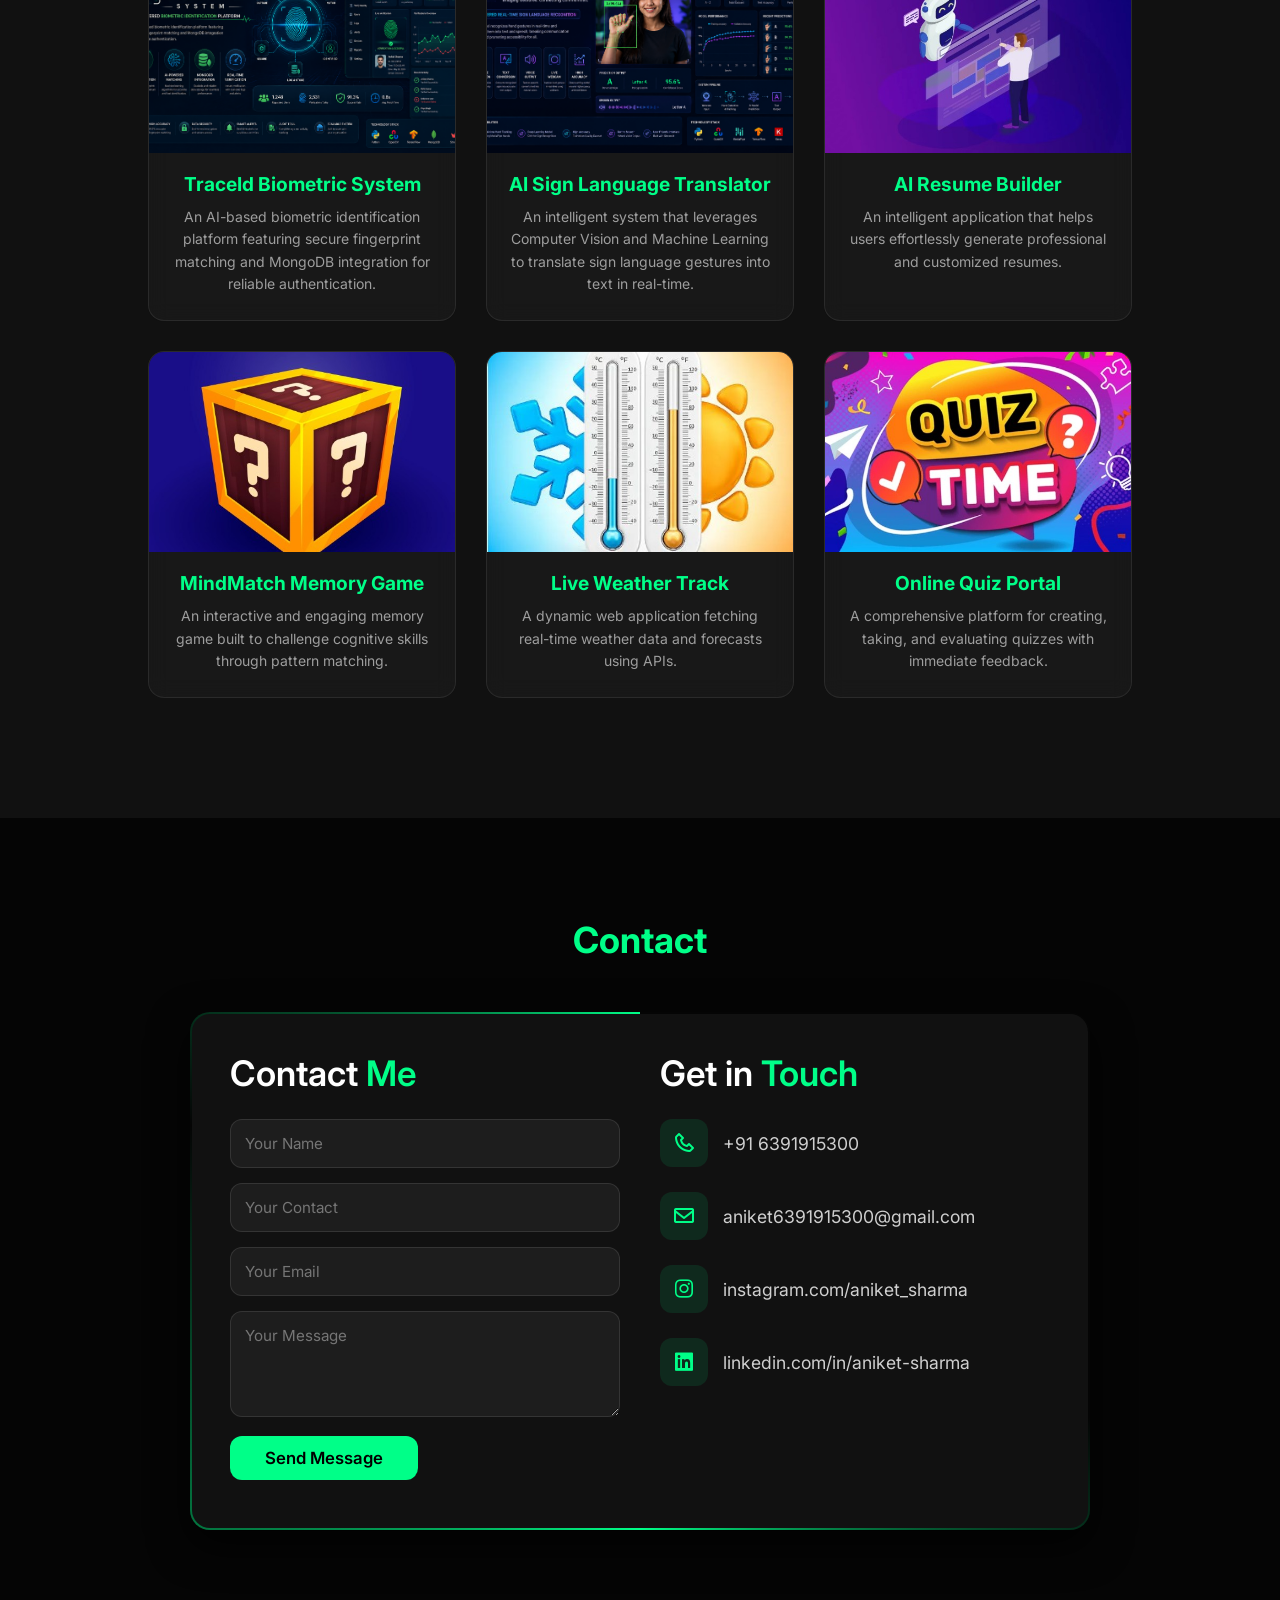
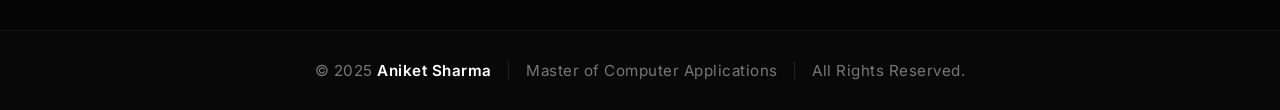
==== commit 7477766e: "Add HumanAI Chat-APP project" ====
--- a/index.html
+++ b/index.html
@@ -368,9 +368,17 @@
             <button class="filter-btn active" data-filter="all">All</button>
             <button class="filter-btn" data-filter="web">Web Apps</button>
             <button class="filter-btn" data-filter="ml">AI & ML</button>
+            <button class="filter-btn" data-filter="android">Android App</button>
         </div>
 
         <div class="projects-grid">
+           <div class="project-card" data-category="android">
+              <a href="https://github.com/aniket6391/HumanAI-Chat-APP" target="_blank">
+                <img src="images/humanai_chat.jpg" alt="HumanAI Chat-APP" />
+                <h3> HumanAI Chat-APP</h3>
+                <p>An intelligent Android voice assistant application leveraging AI to provide seamless human-like conversations and interactive assistance.</p>
+              </a>
+            </div>
            <div class="project-card" data-category="ml">
               <a href="https://lnkd.in/gRwi4AVB" target="_blank">
                 <img src="images/Retail.png" alt="Retail Demand Forecasting System" />
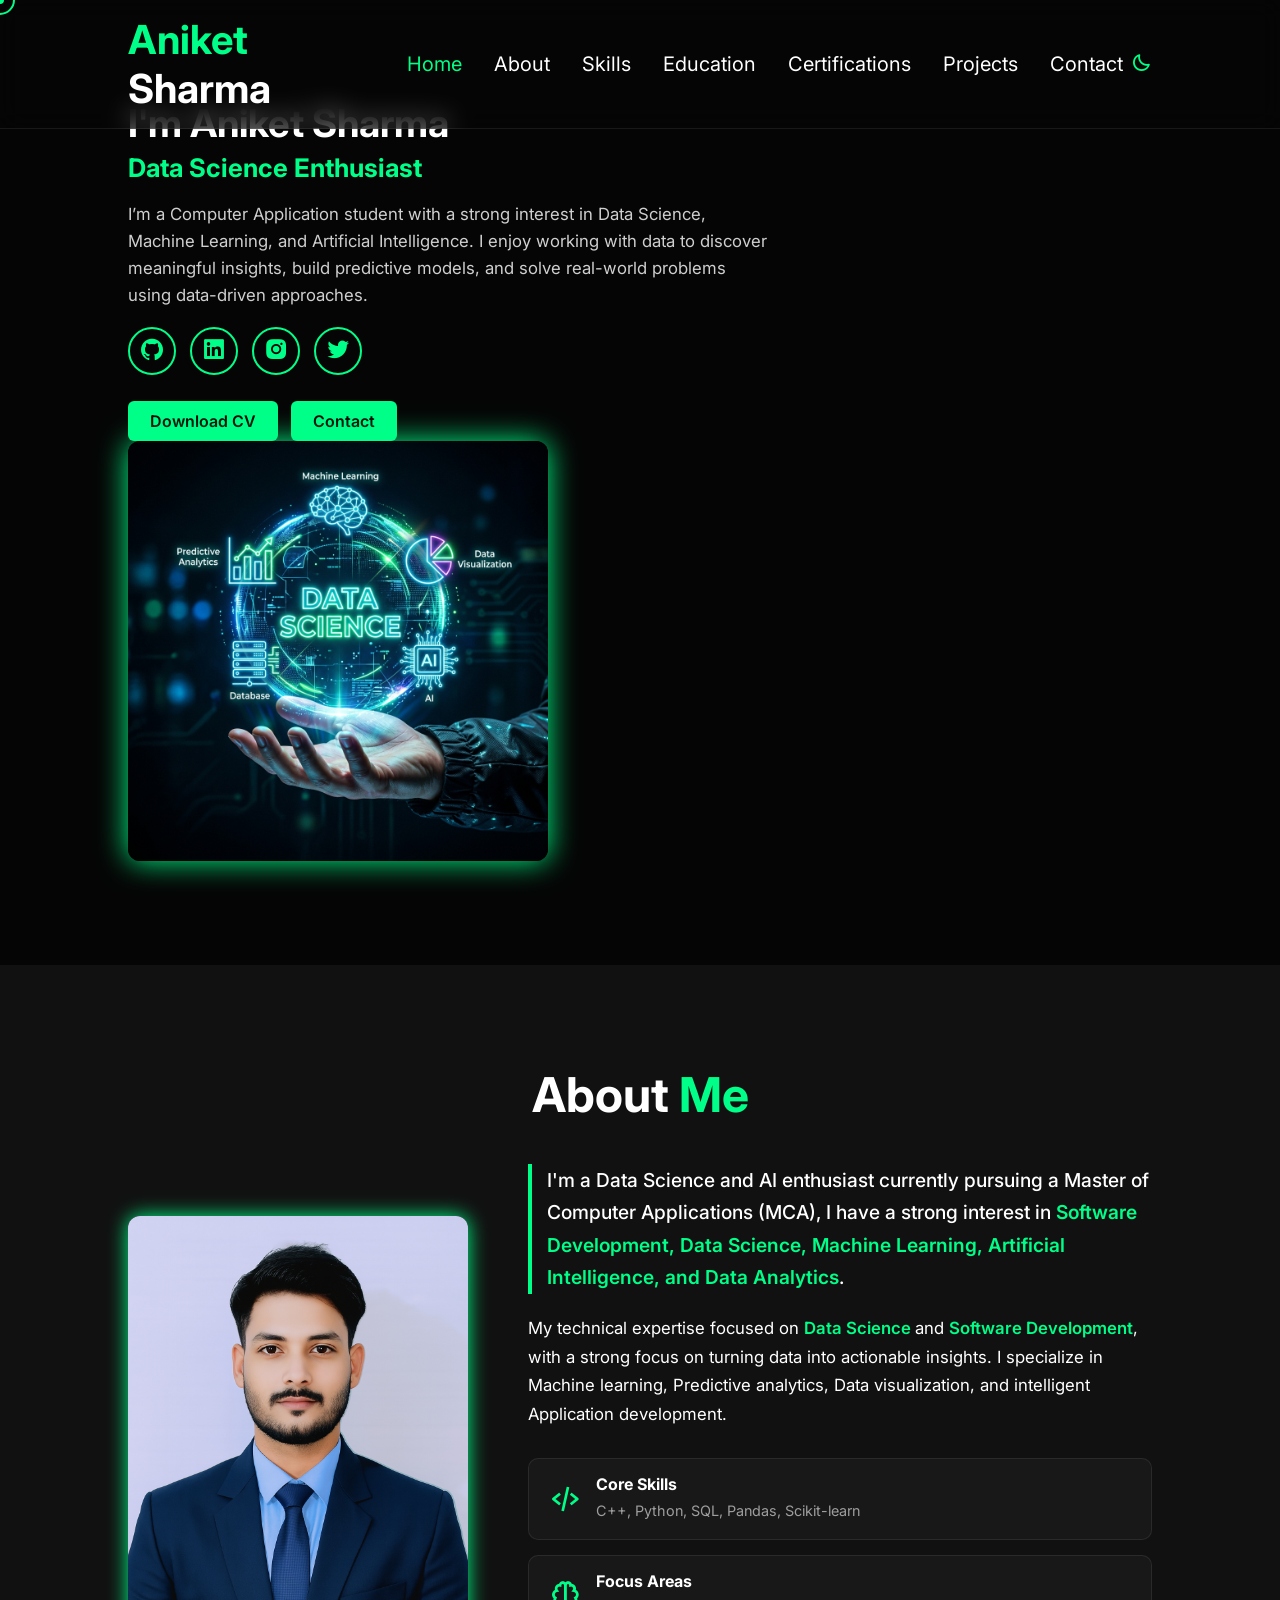
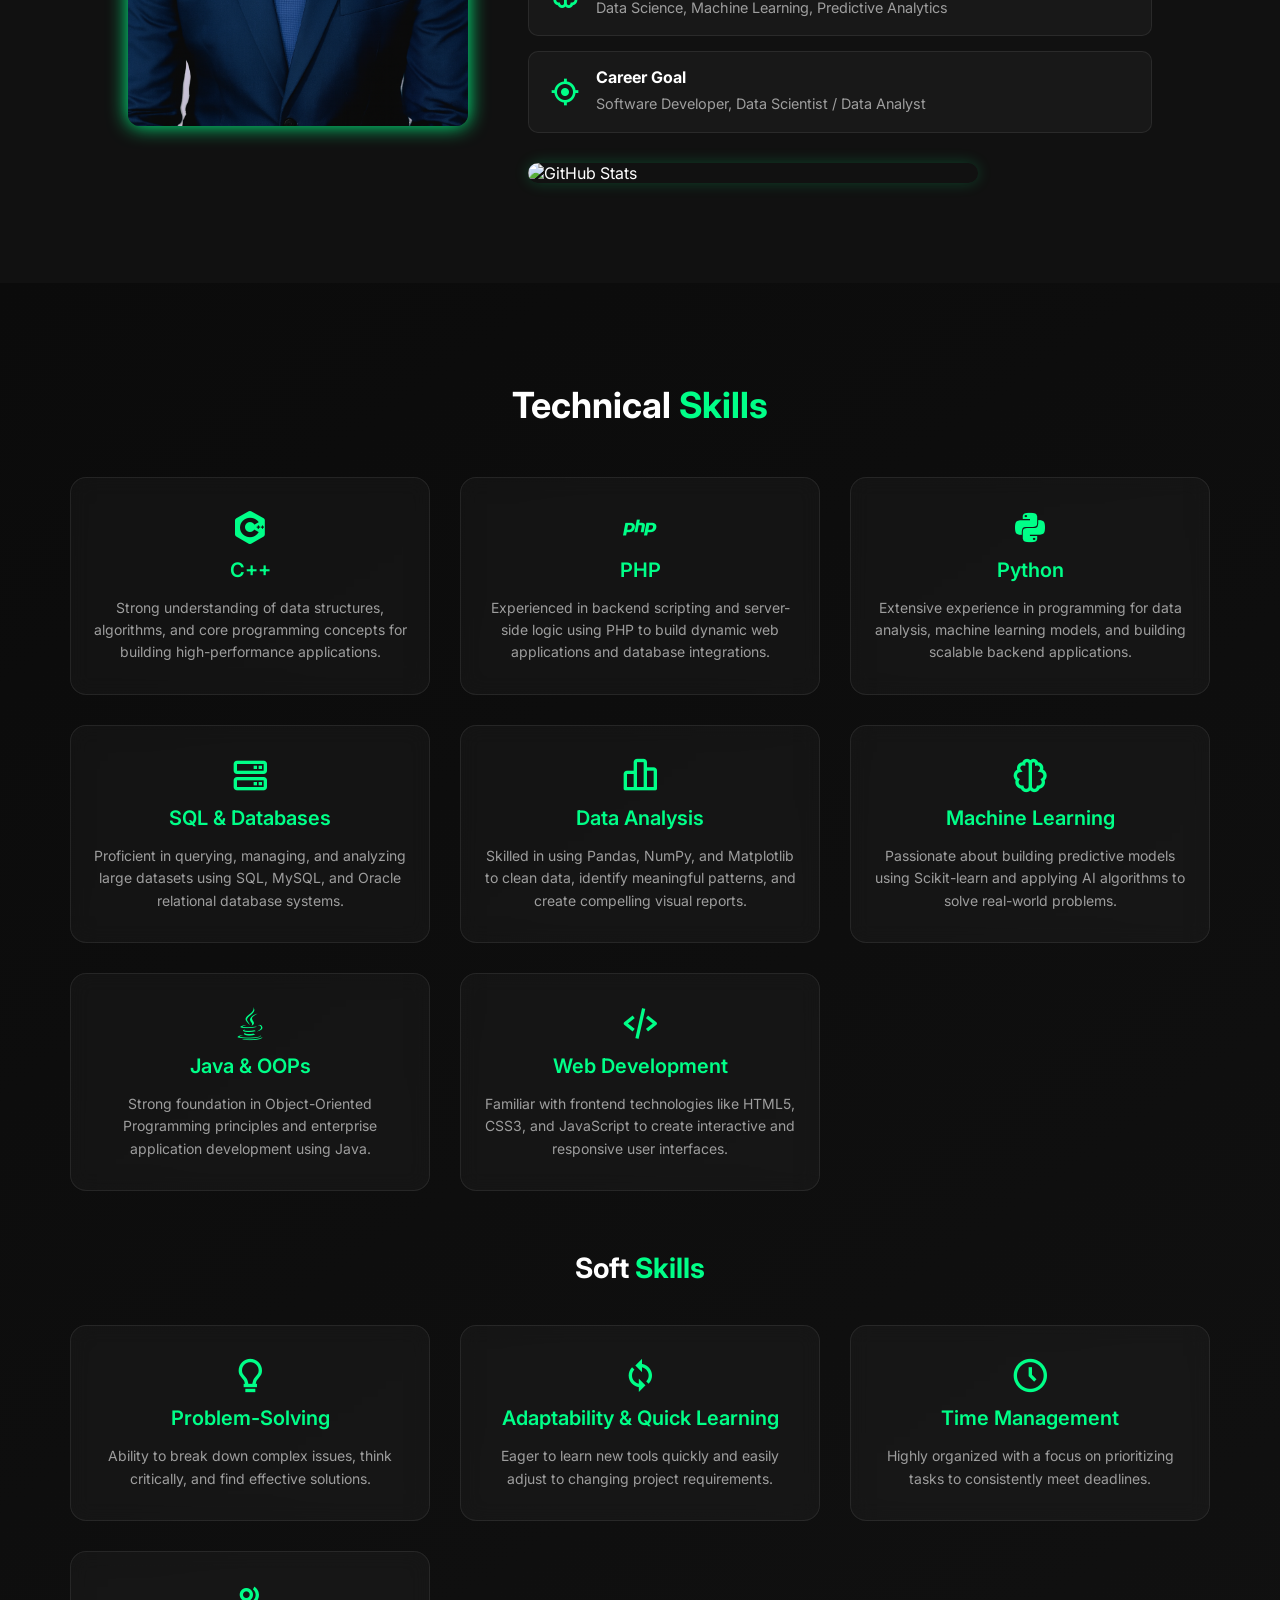
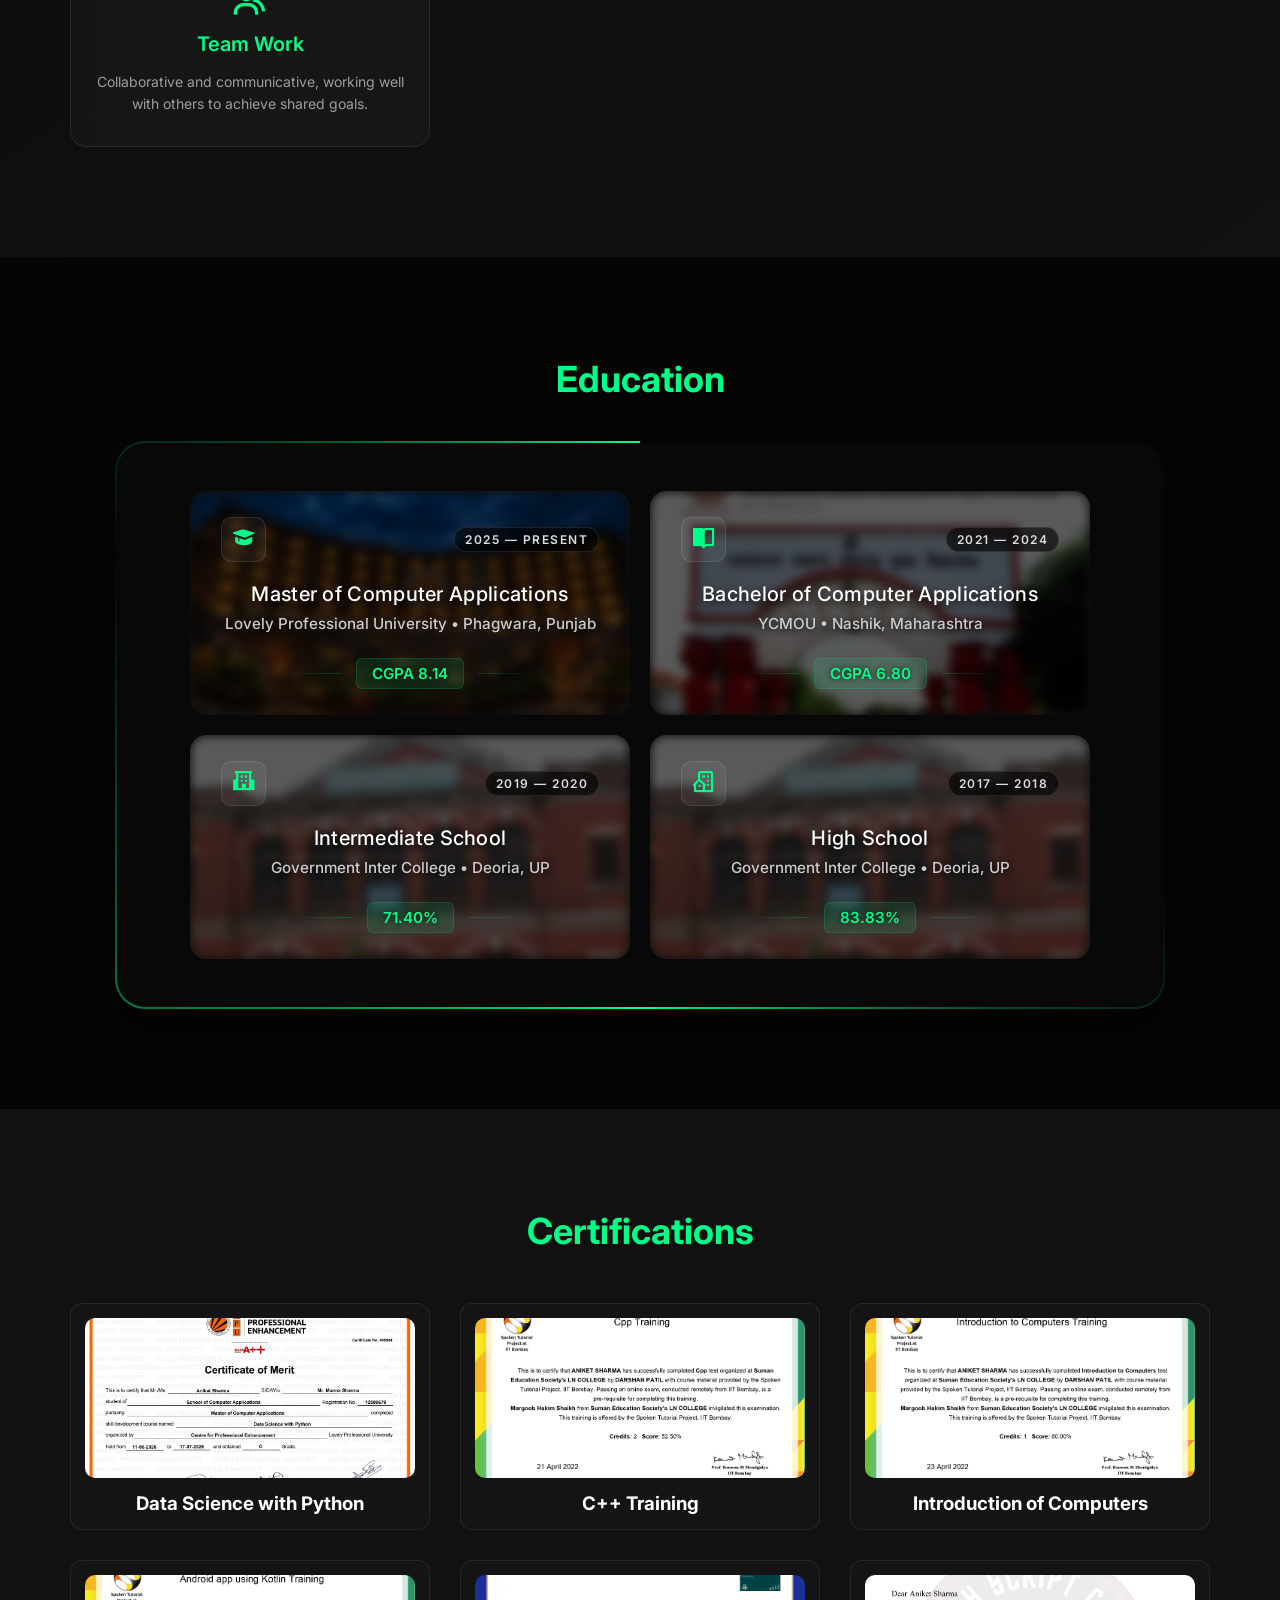
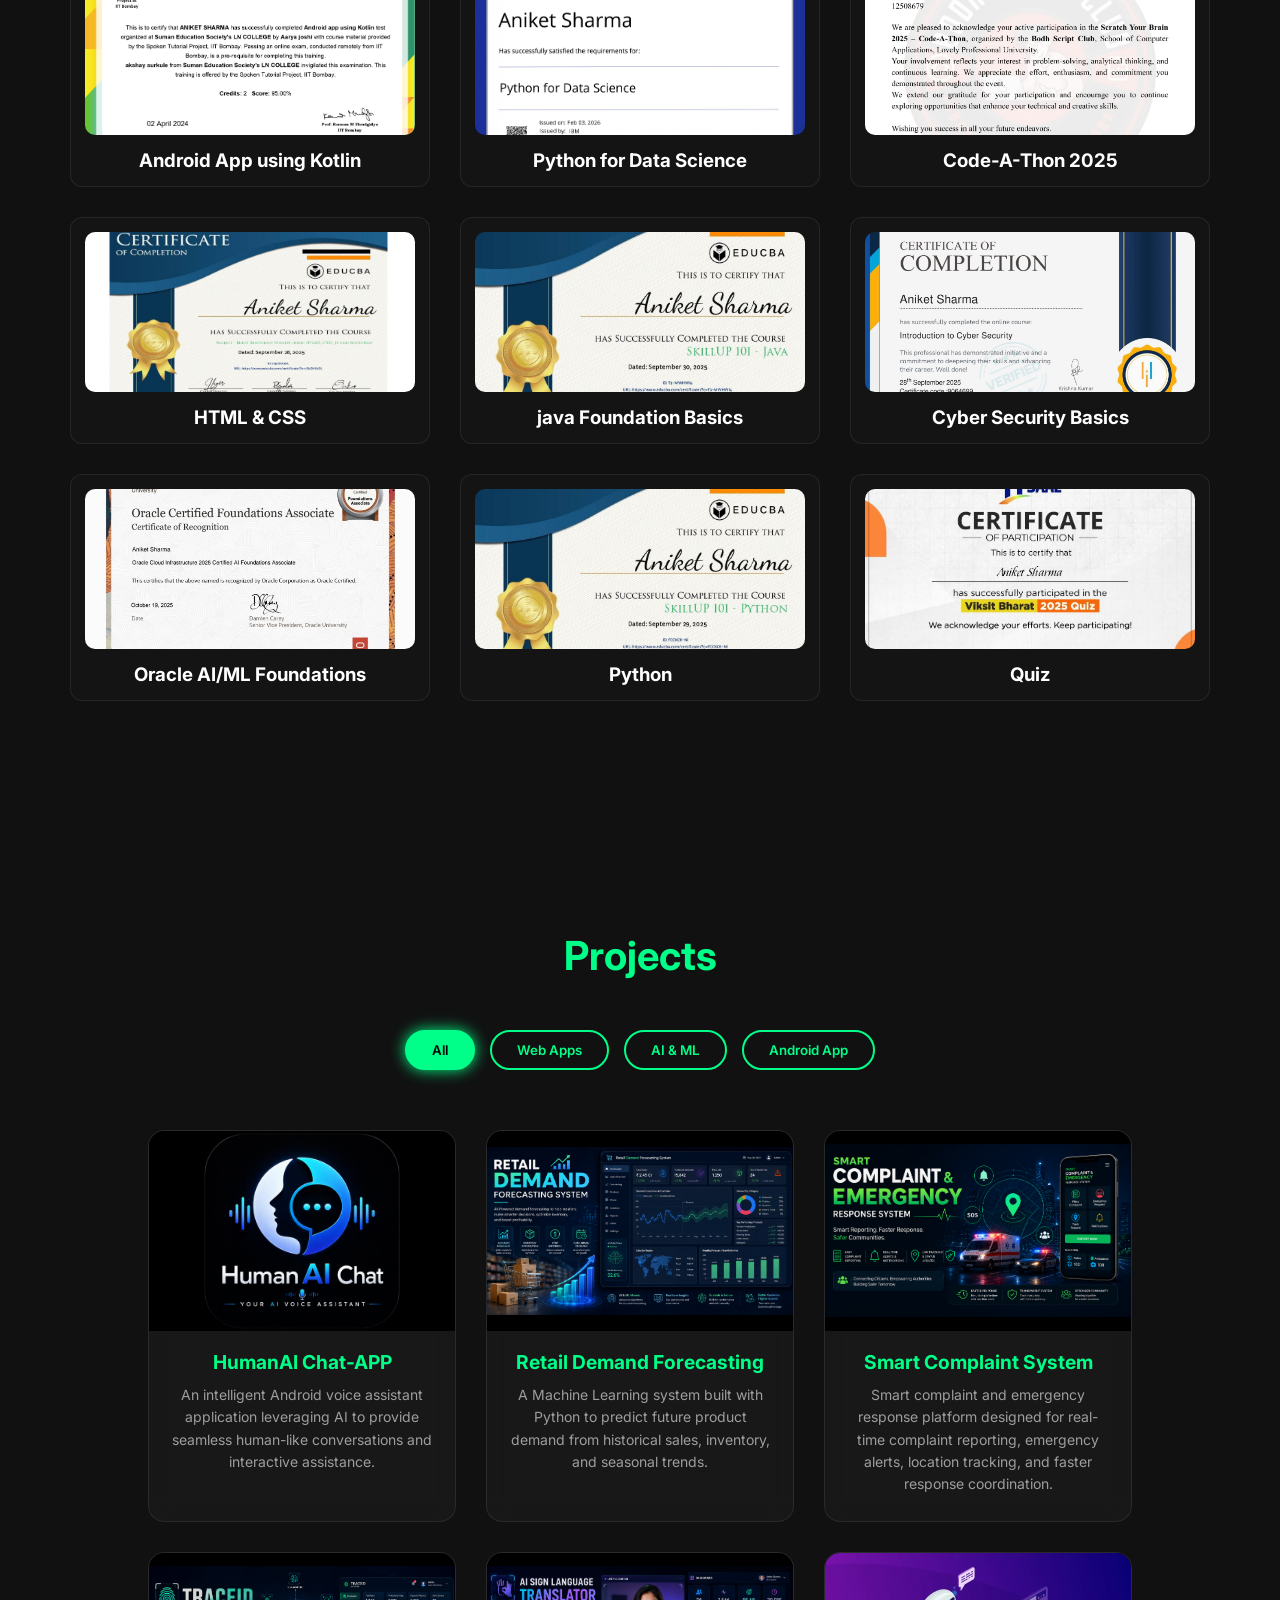
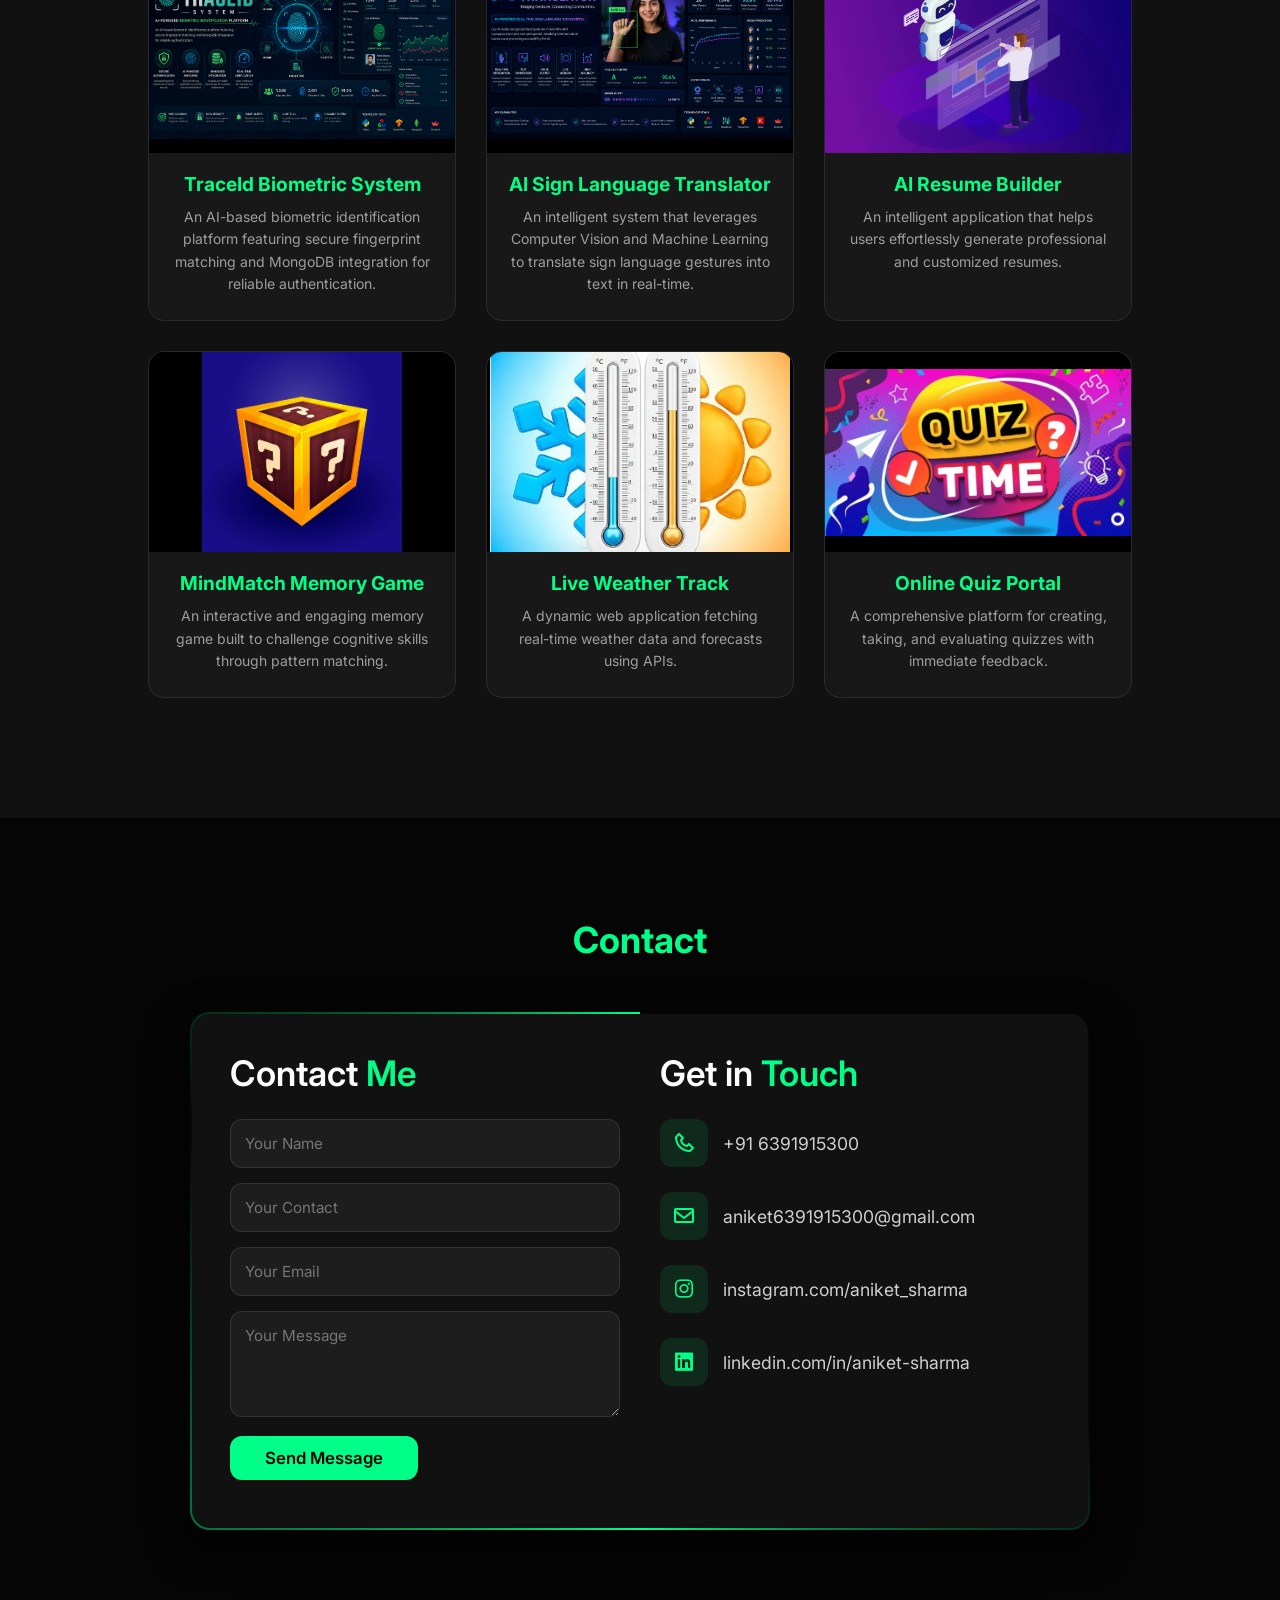
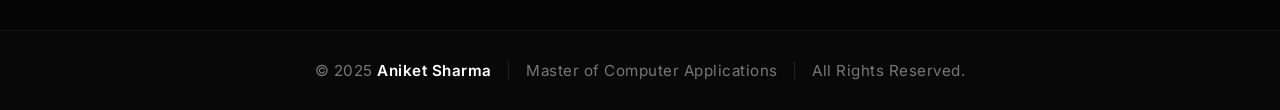
==== commit f7aab168: "Force CSS cache bust for layout fixes" ====
--- a/index.html
+++ b/index.html
@@ -10,7 +10,7 @@
     <link rel="preconnect" href="https://fonts.gstatic.com" crossorigin>
     <link href="https://fonts.googleapis.com/css2?family=Inter:wght@300;400;500;600;700&display=swap" rel="stylesheet">
     <link href="https://unpkg.com/boxicons@2.1.4/css/boxicons.min.css" rel="stylesheet" />
-    <link rel="stylesheet" href="a10.css" />
+    <link rel="stylesheet" href="a10.css?v=2" />
 </head>
 
 <body>
--- a/a10.css
+++ b/a10.css
@@ -792,7 +792,7 @@
 /* Grid layout */
 .projects-grid {
   display: grid;
-  grid-template-columns: repeat(auto-fit, minmax(300px, 1fr));
+  grid-template-columns: repeat(auto-fill, minmax(300px, 1fr));
   gap: 30px;
   padding: 20px;
   margin-top: 20px;
@@ -818,7 +818,8 @@
 .project-card img {
   width: 100%;
   height: 200px;
-  object-fit: cover;
+  object-fit: contain;
+  background: #000;
 }
 .project-card h3 {
   color: var(--main-color);
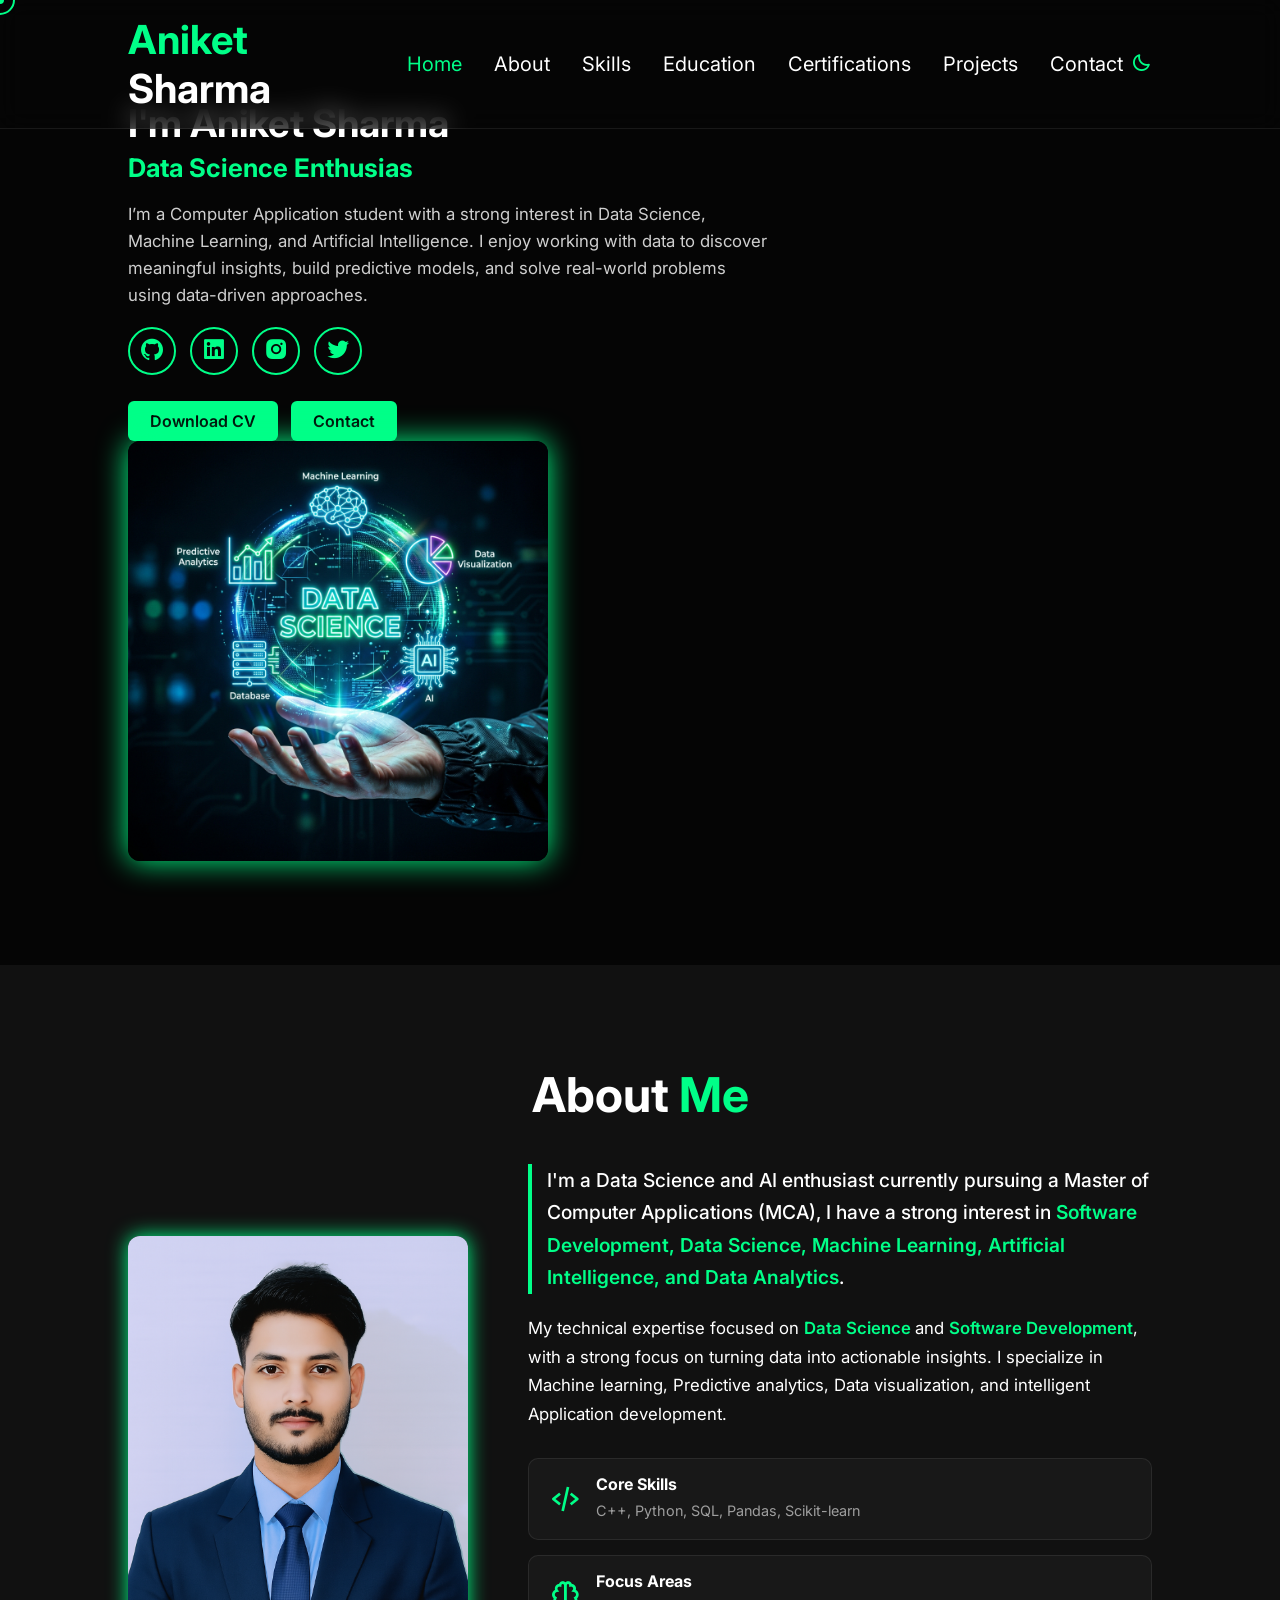
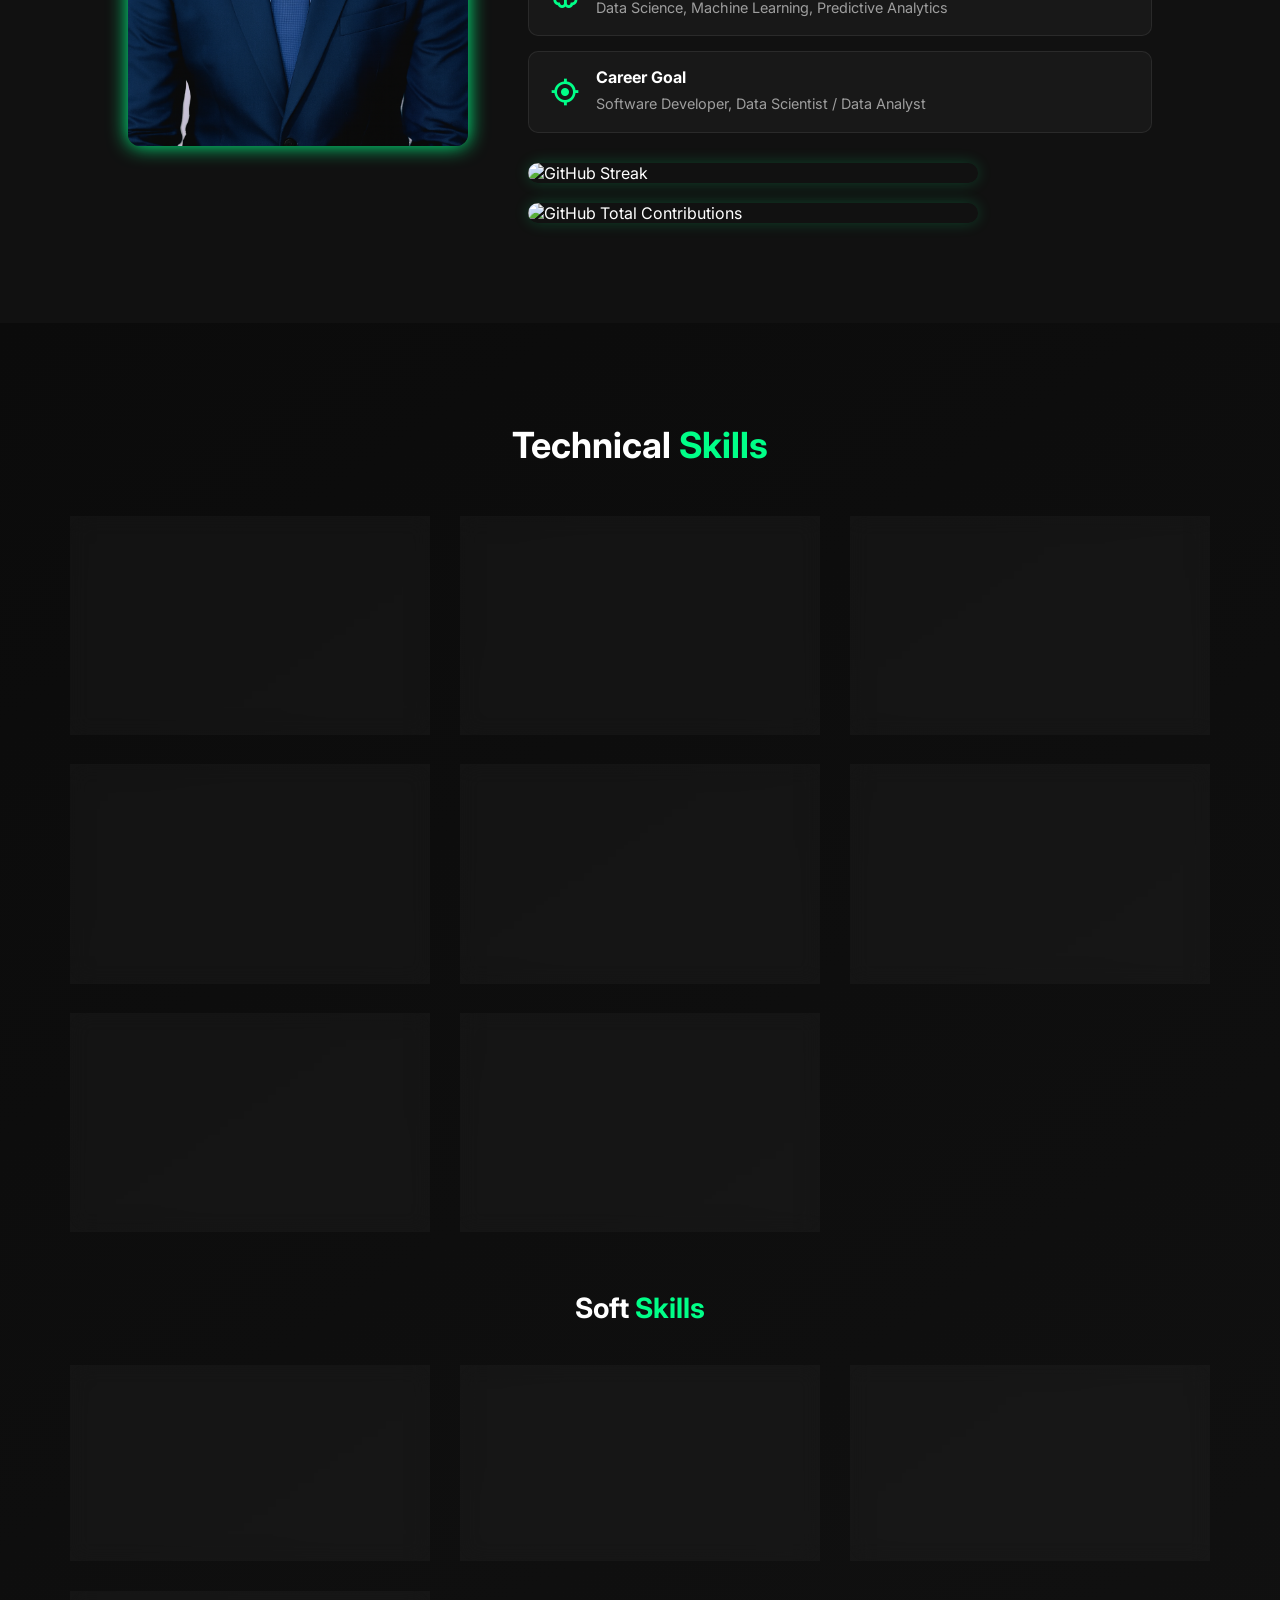
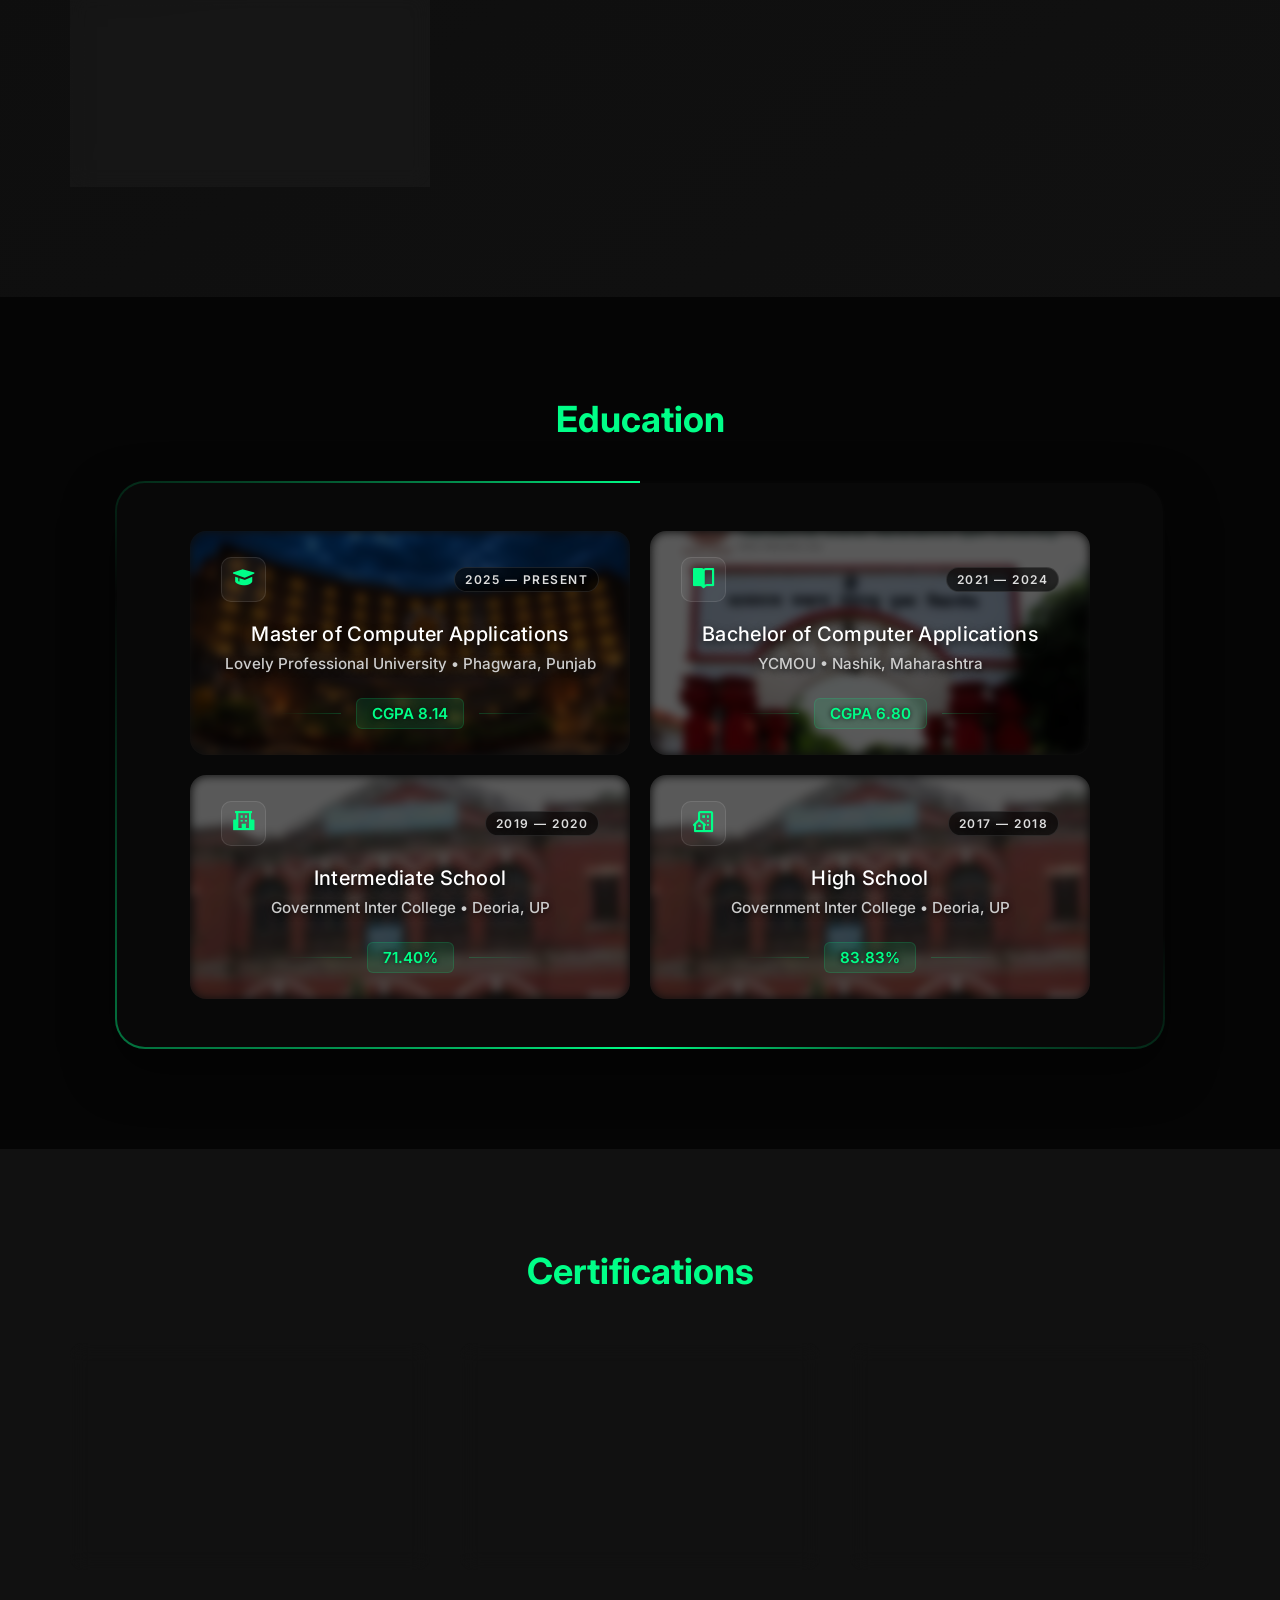
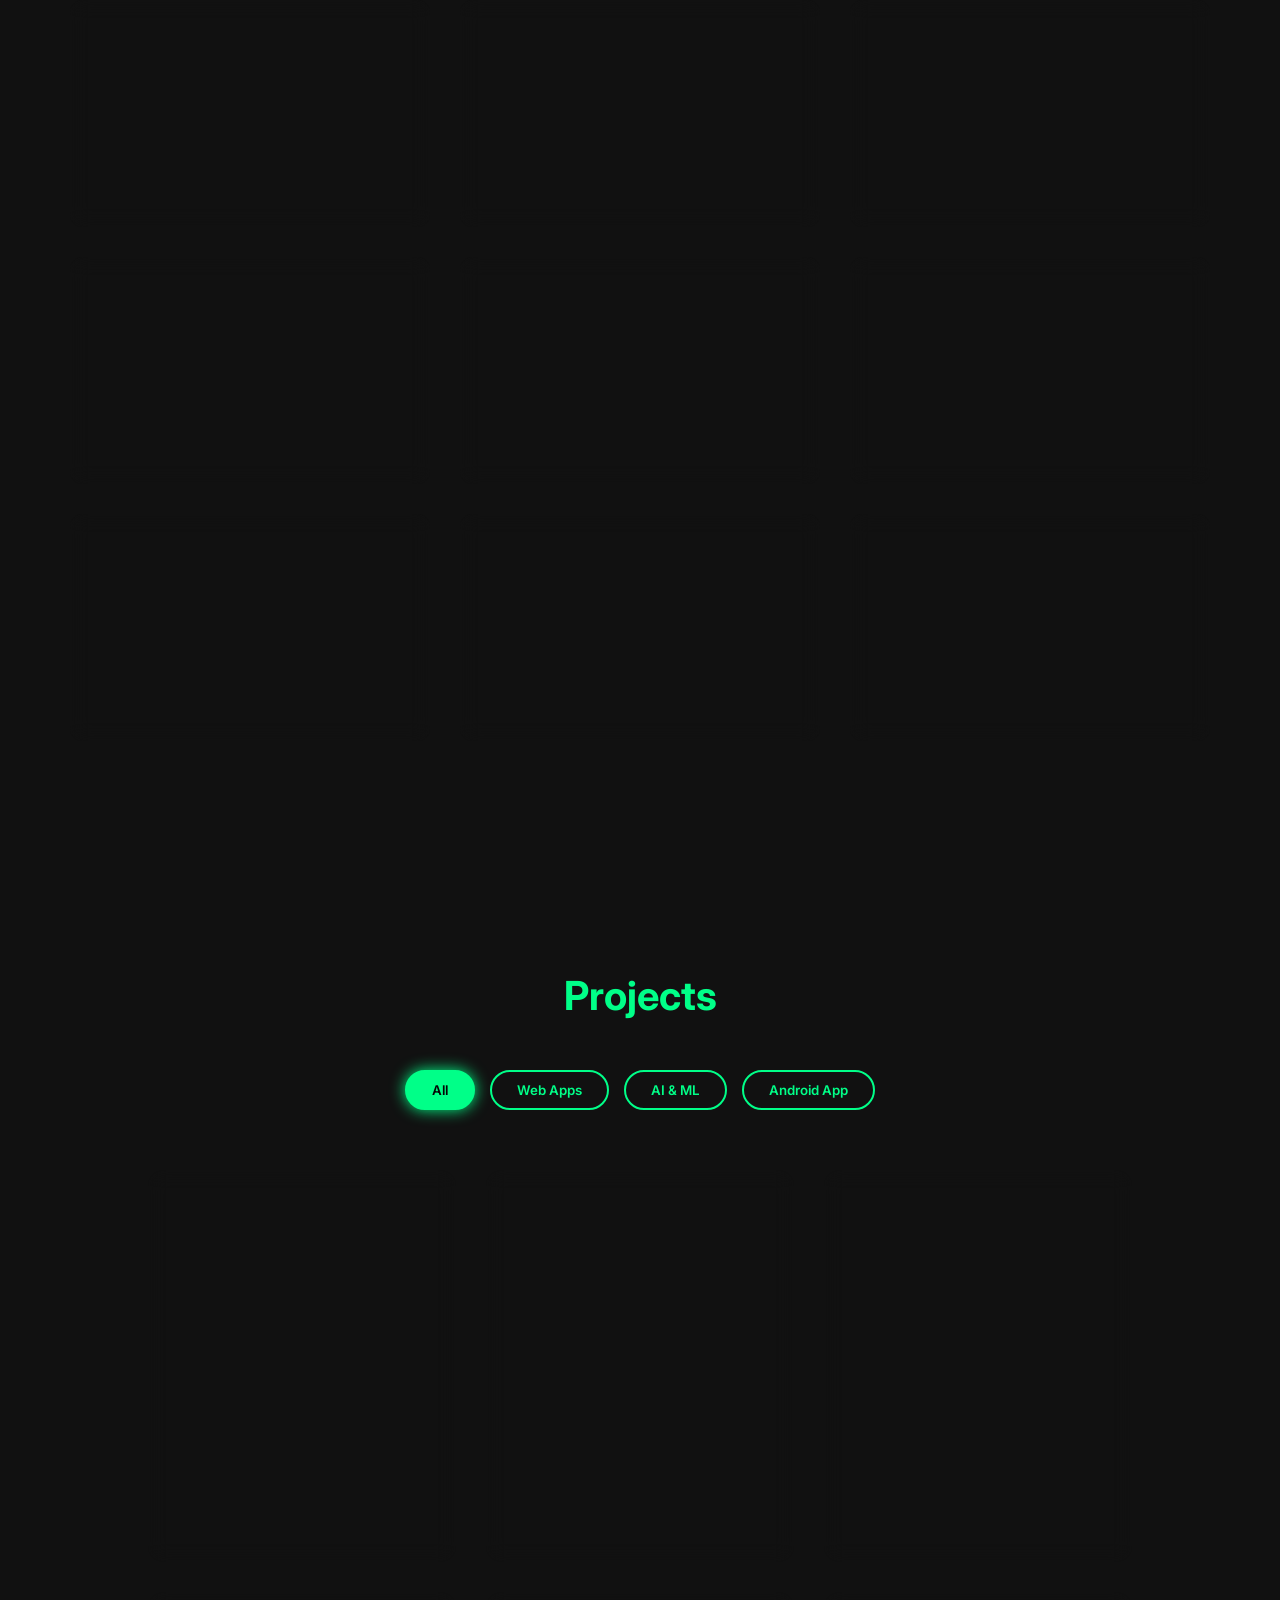
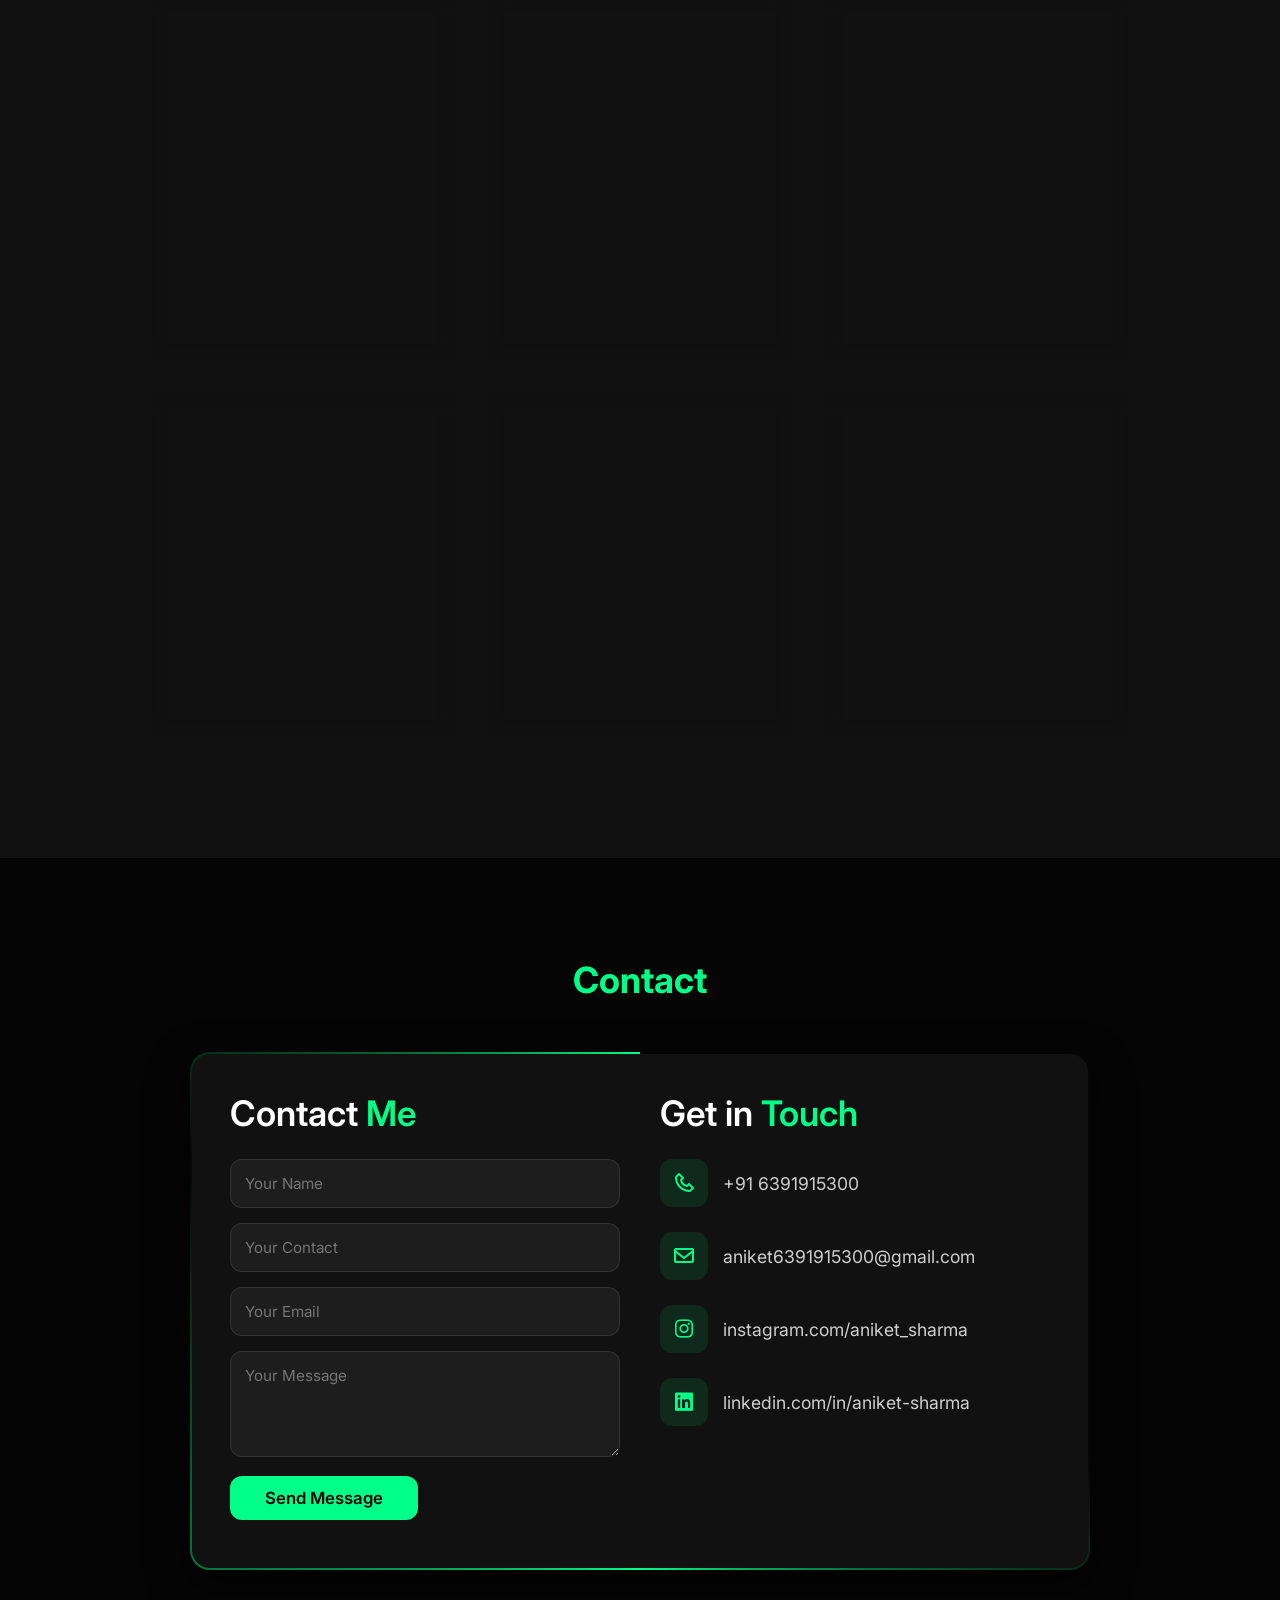
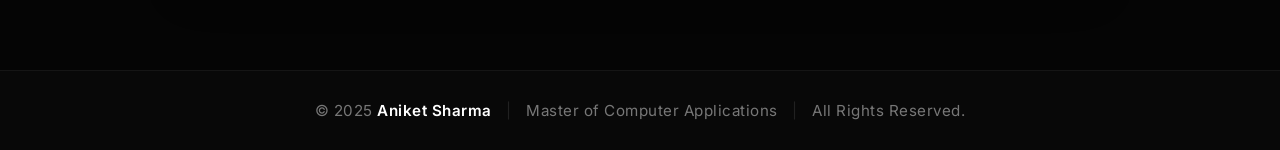
==== commit 56930722: "Add GitHub Total Contributions stat card" ====
--- a/index.html
+++ b/index.html
@@ -109,8 +109,9 @@
           </div>
       </div>
 
-      <div class="github-stats" style="margin-top: 30px; display: flex; justify-content: flex-start;">
-          <img src="https://github-readme-streak-stats.herokuapp.com?user=aniket6391&theme=dark&hide_border=true&background=141414&ring=00ff88&fire=00ff88&currStreakLabel=00ff88" alt="GitHub Stats" style="width: 100%; max-width: 450px; height: auto; border-radius: 10px; box-shadow: 0 0 15px rgba(0, 255, 136, 0.2); transition: 0.3s;" onmouseover="this.style.transform='scale(1.05)'" onmouseout="this.style.transform='scale(1)'" />
+      <div class="github-stats" style="margin-top: 30px; display: flex; flex-wrap: wrap; gap: 20px; justify-content: flex-start;">
+          <img src="https://github-readme-streak-stats.herokuapp.com?user=aniket6391&theme=dark&hide_border=true&background=141414&ring=00ff88&fire=00ff88&currStreakLabel=00ff88" alt="GitHub Streak" style="width: 100%; max-width: 450px; height: auto; border-radius: 10px; box-shadow: 0 0 15px rgba(0, 255, 136, 0.2); transition: 0.3s;" onmouseover="this.style.transform='scale(1.05)'" onmouseout="this.style.transform='scale(1)'" />
+          <img src="https://github-readme-stats.vercel.app/api?username=aniket6391&show_icons=true&theme=dark&hide_border=true&bg_color=141414&icon_color=00ff88&title_color=00ff88&text_color=ffffff&include_all_commits=true" alt="GitHub Total Contributions" style="width: 100%; max-width: 450px; height: auto; border-radius: 10px; box-shadow: 0 0 15px rgba(0, 255, 136, 0.2); transition: 0.3s;" onmouseover="this.style.transform='scale(1.05)'" onmouseout="this.style.transform='scale(1)'" />
       </div>
     </div>
   </div>
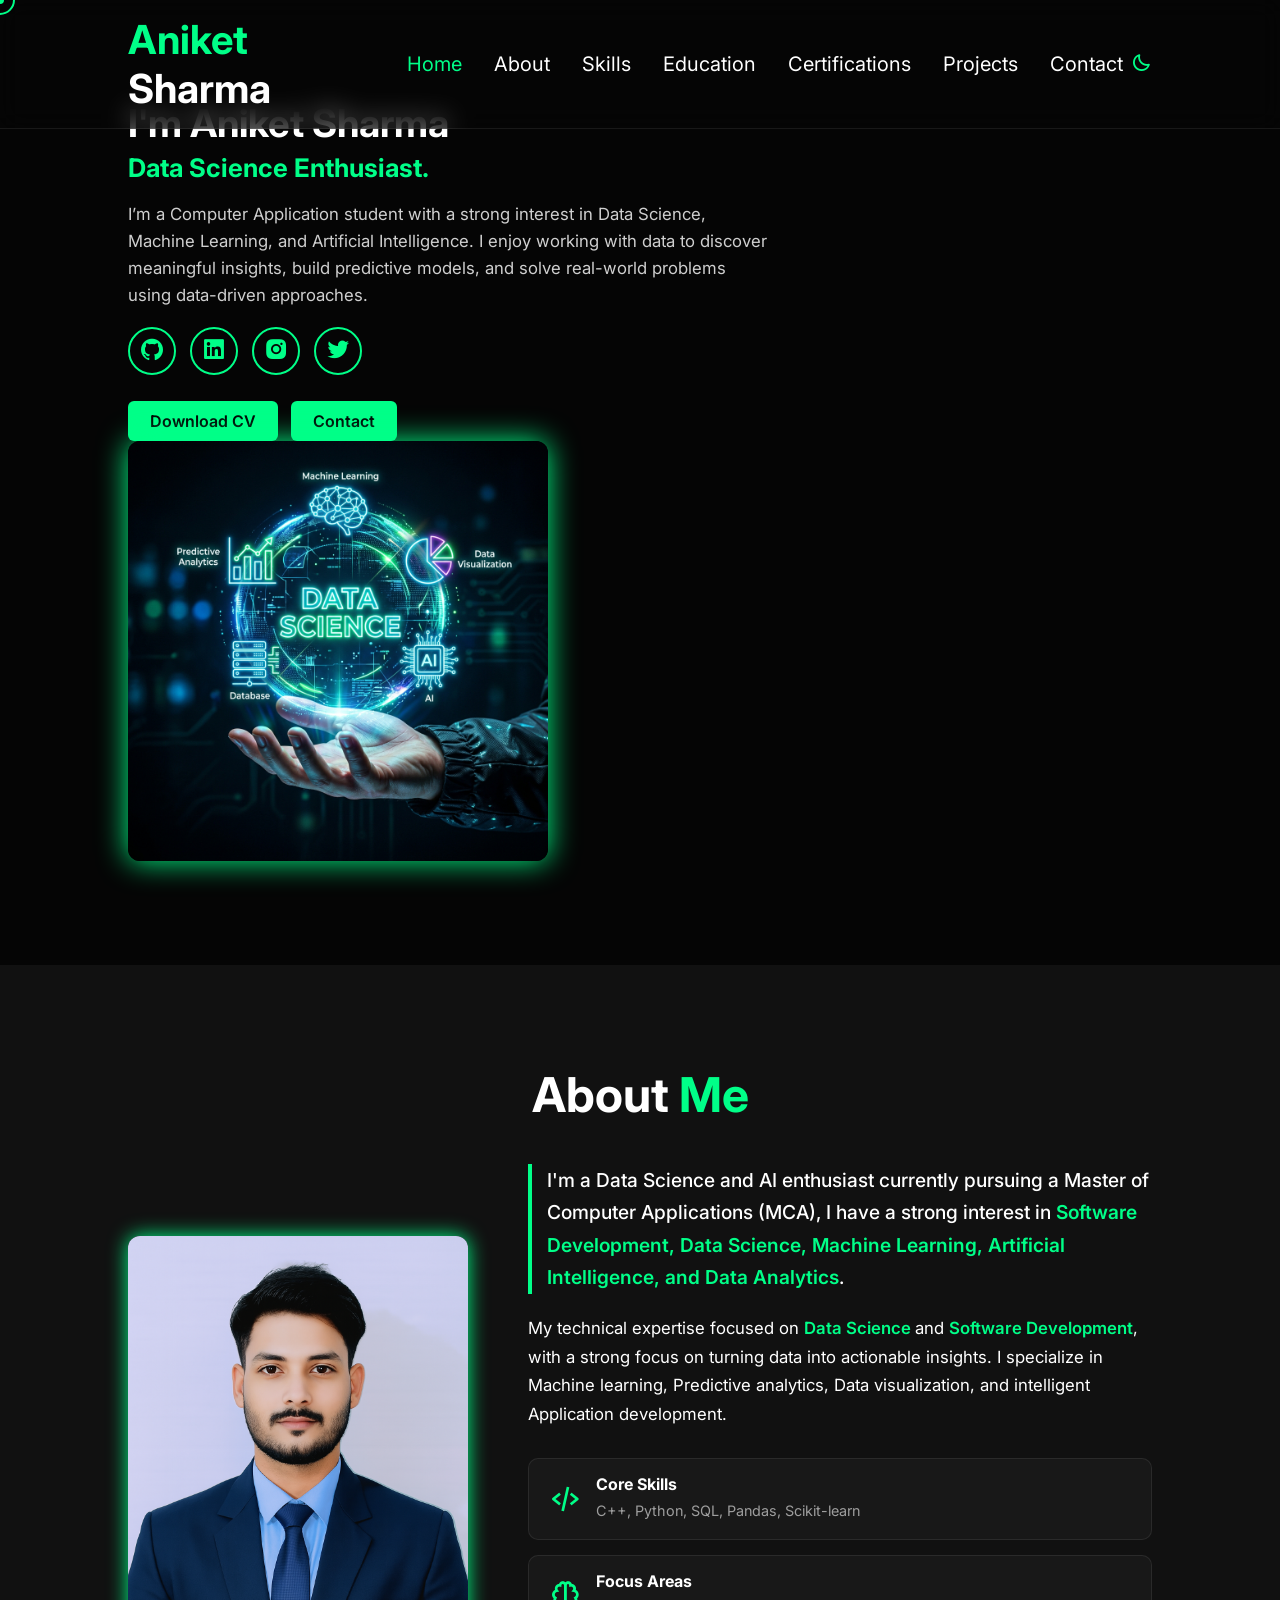
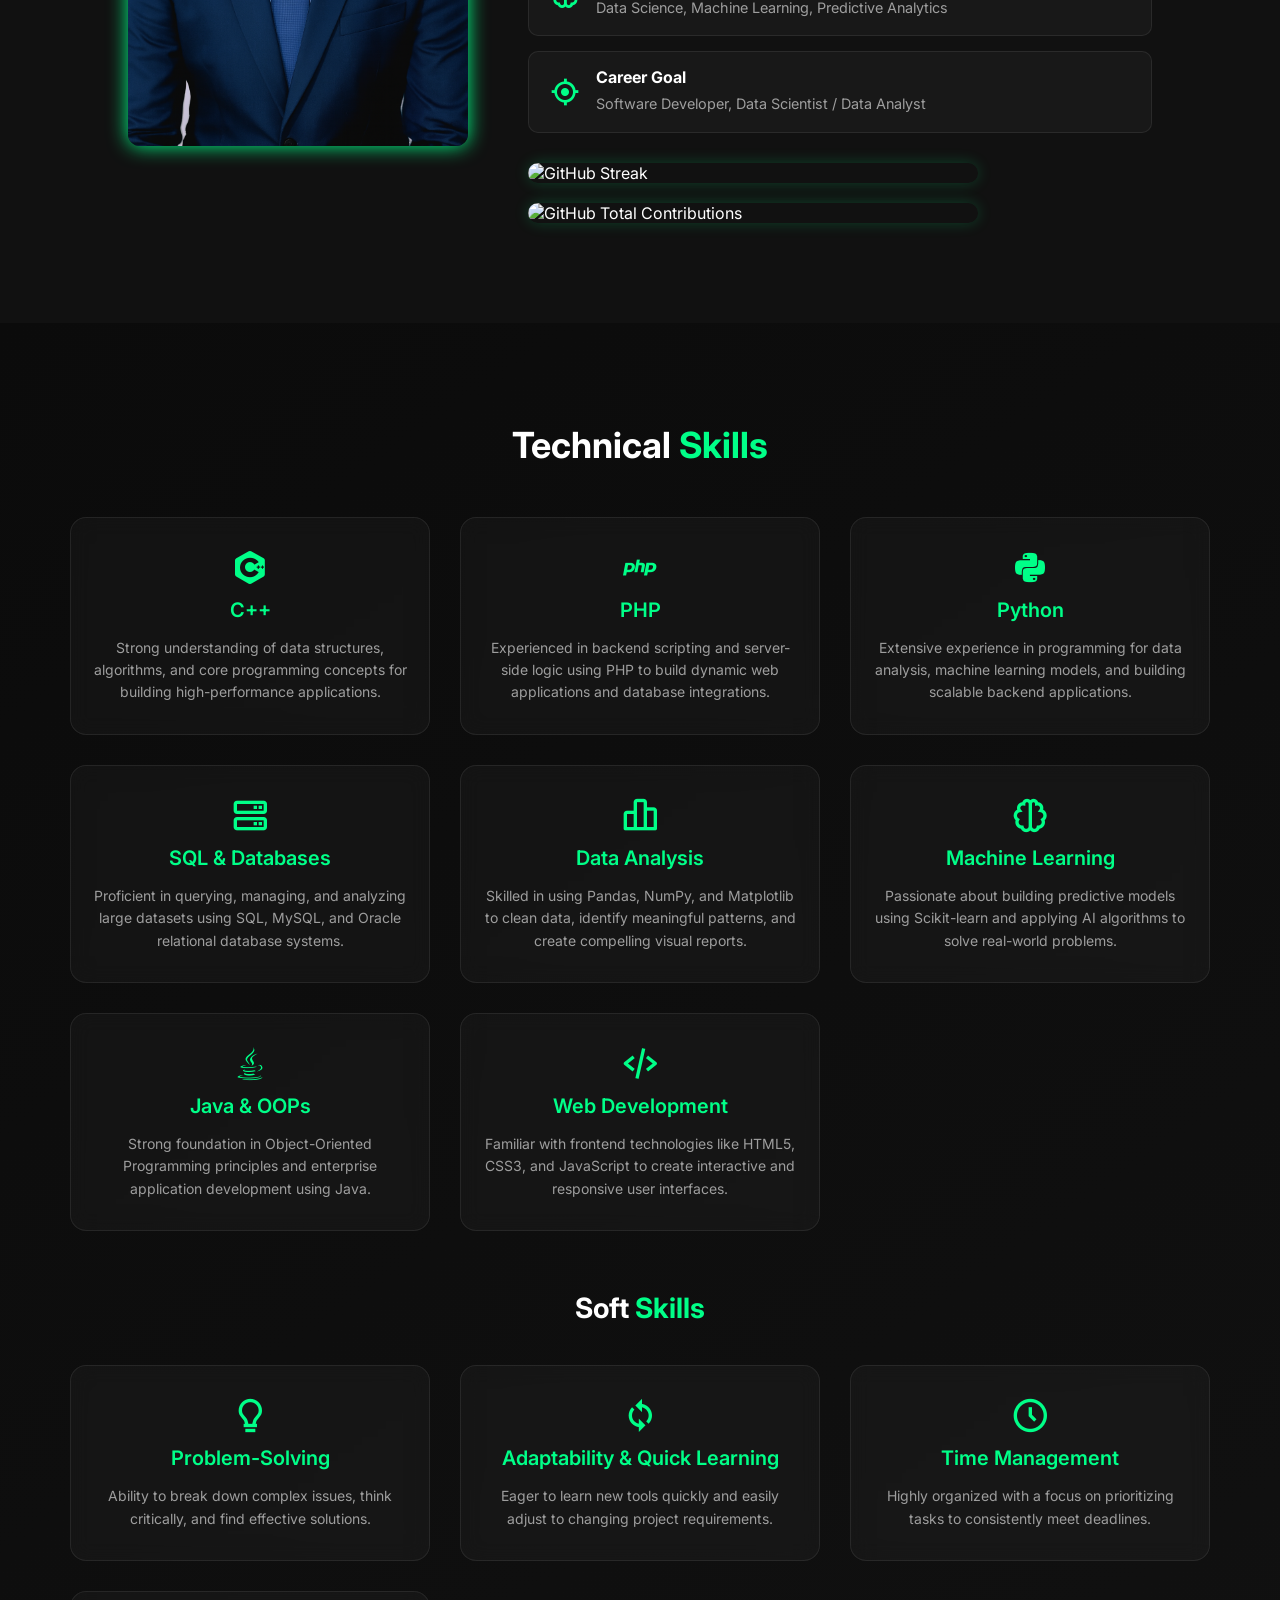
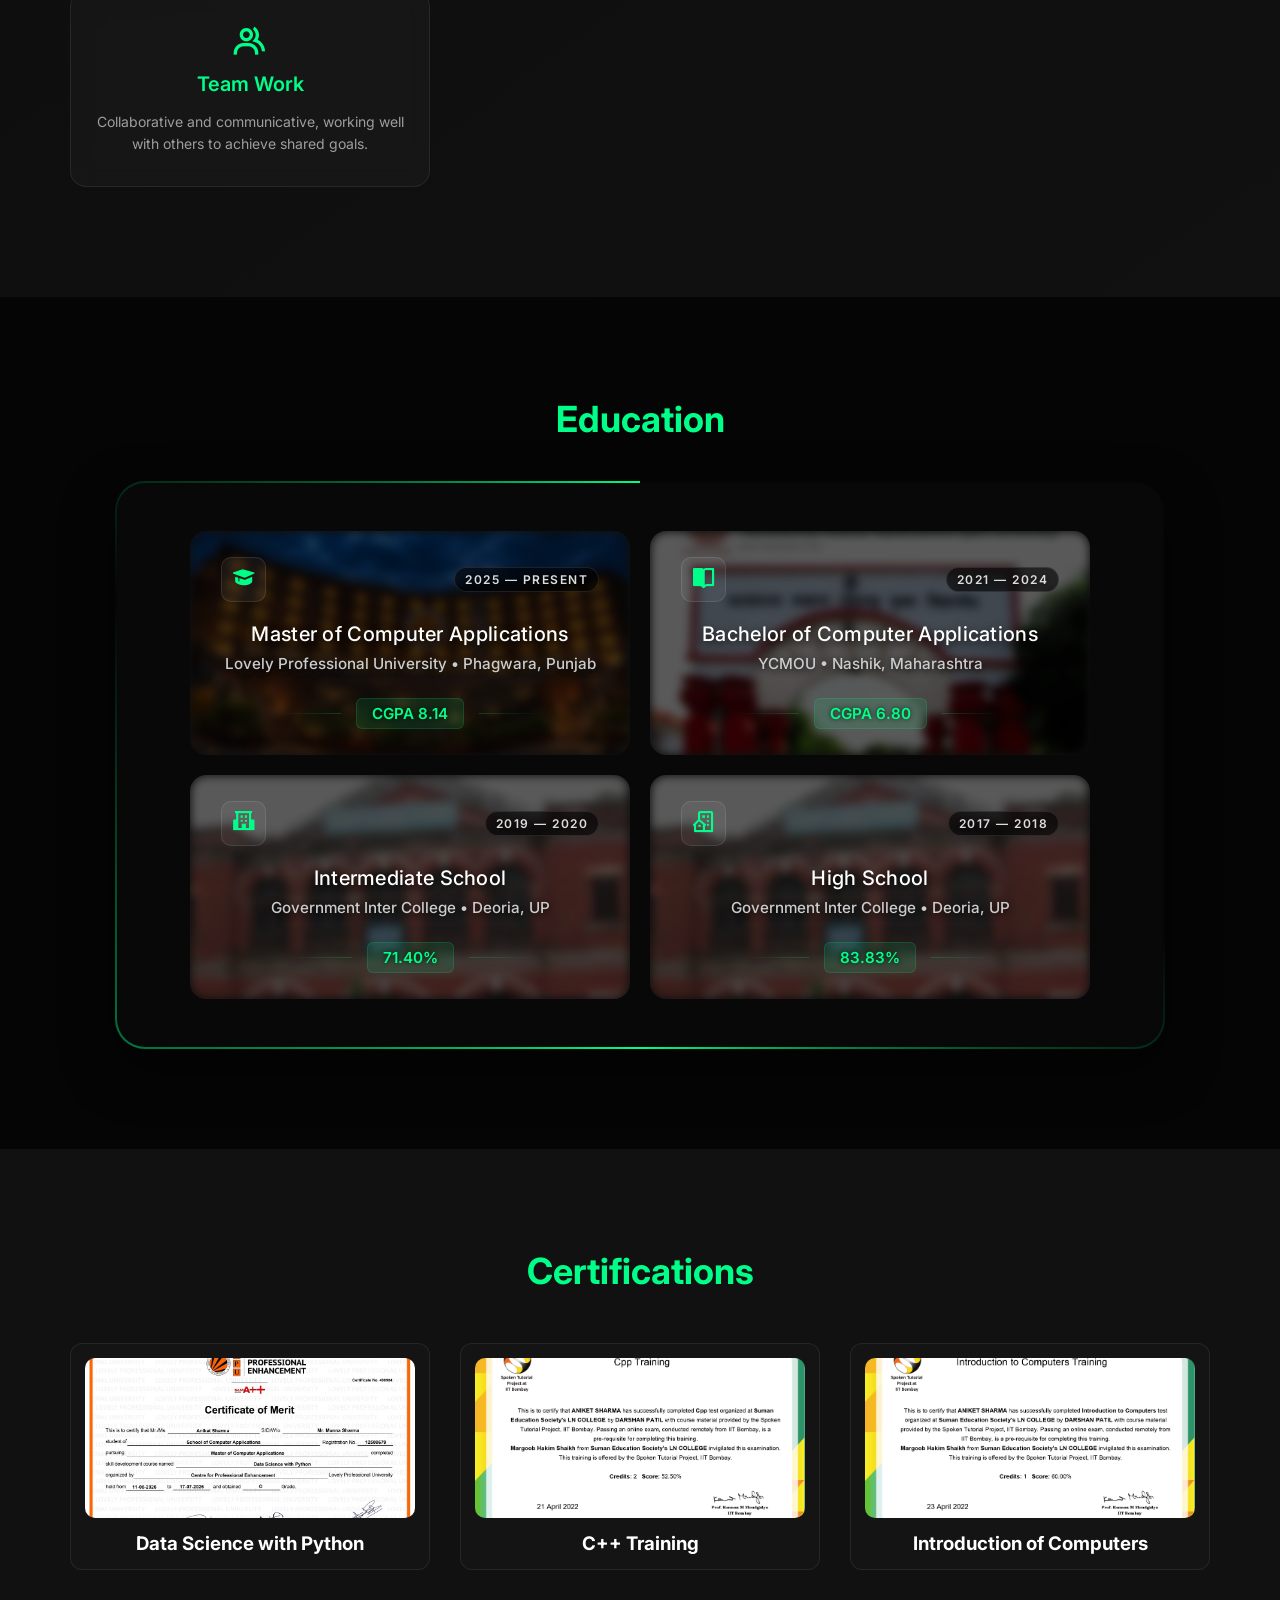
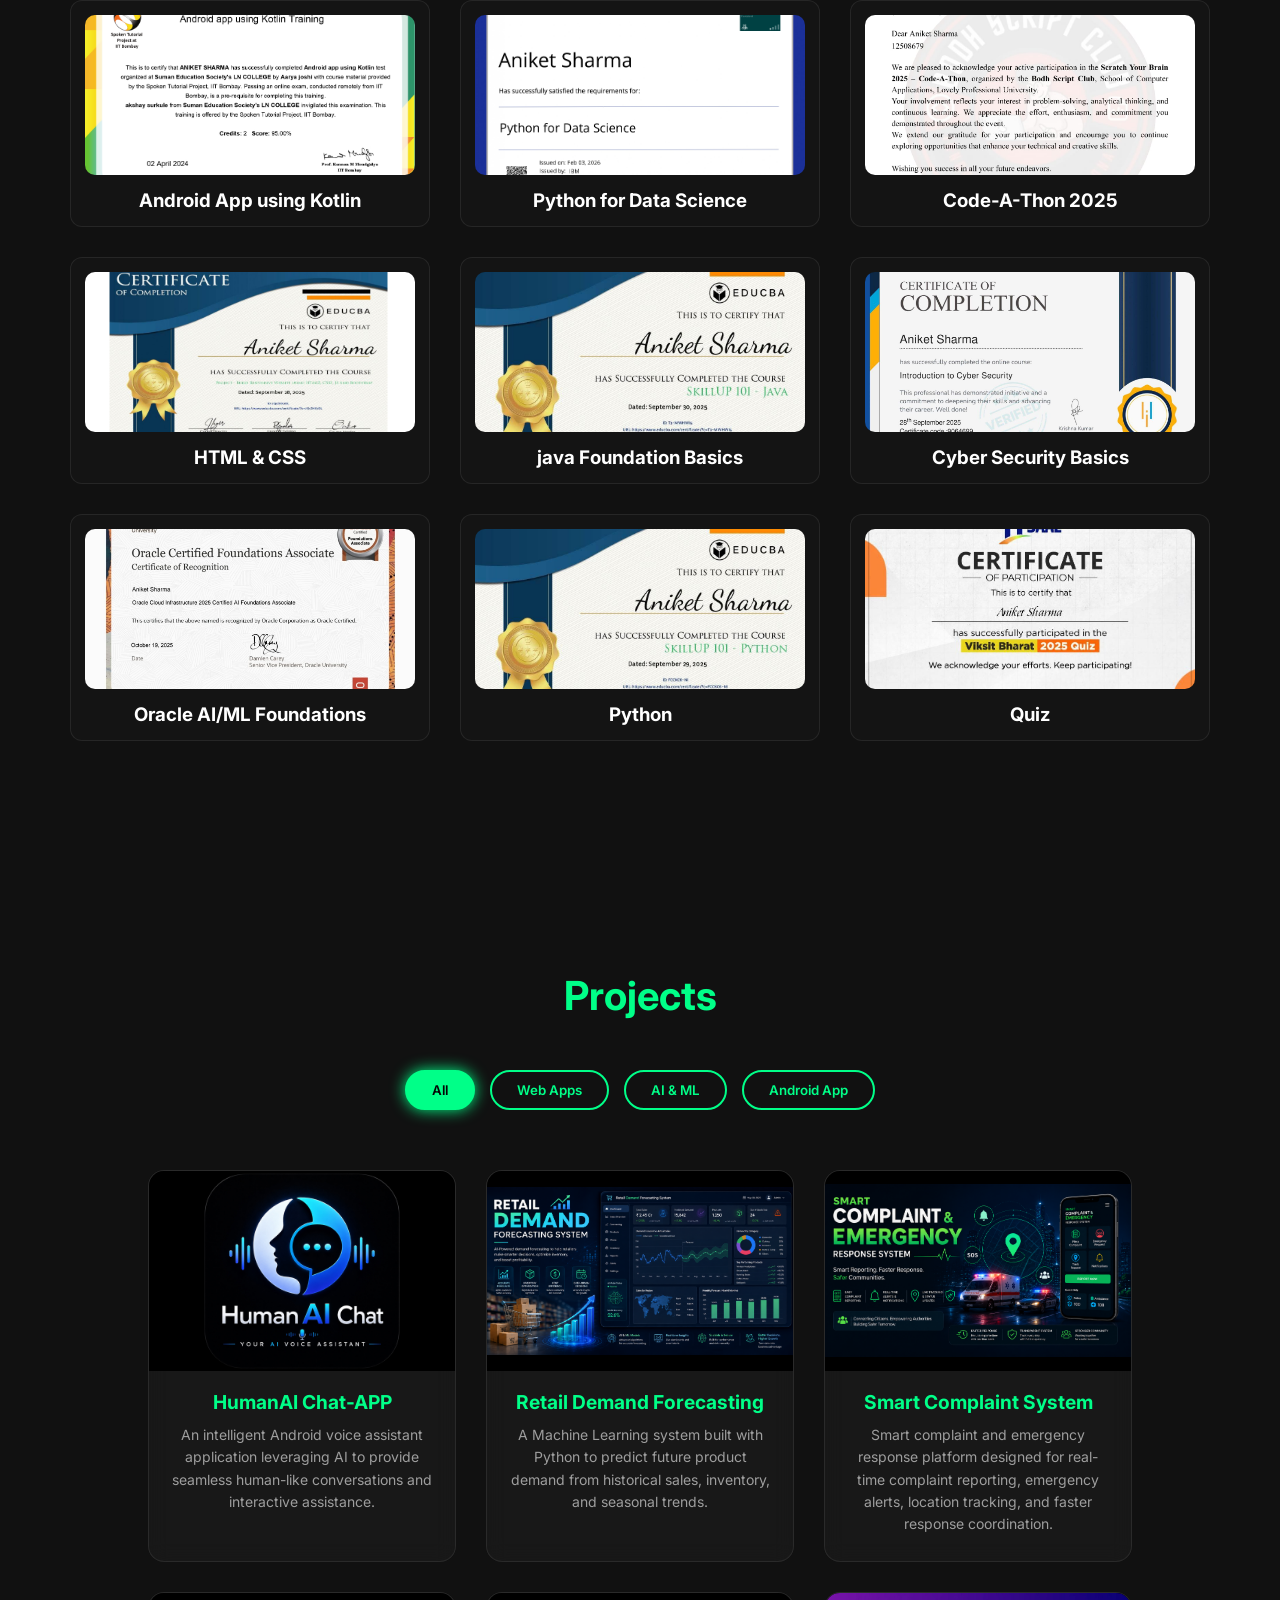
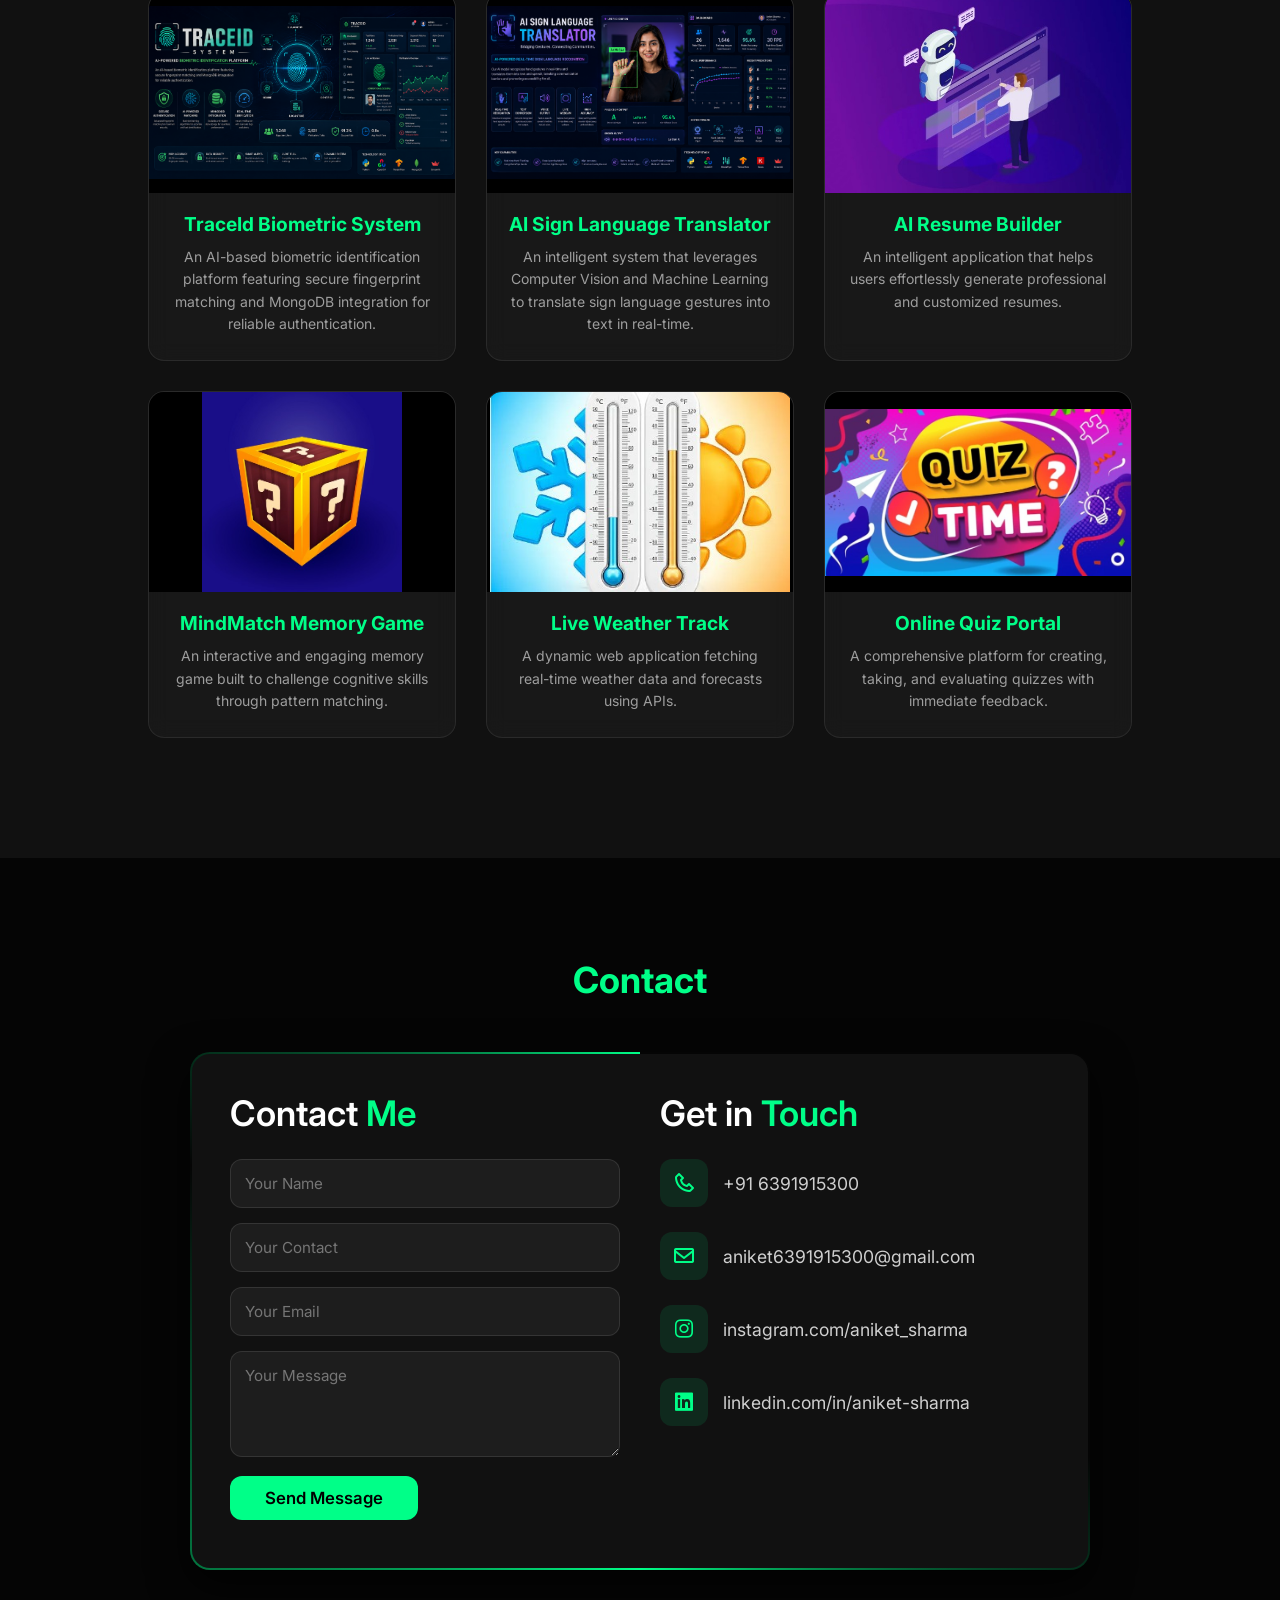
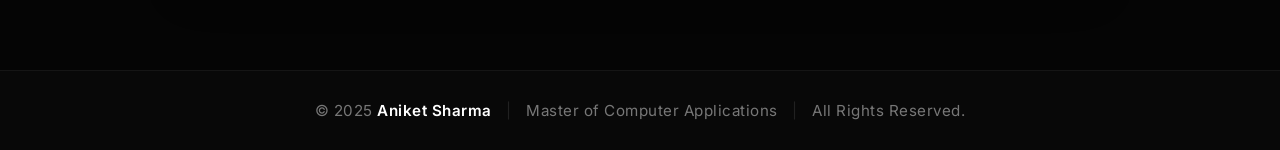
==== commit 1e66608d: "Fix GitHub Stats Vercel domain to active mirror" ====
--- a/index.html
+++ b/index.html
@@ -111,7 +111,7 @@
 
       <div class="github-stats" style="margin-top: 30px; display: flex; flex-wrap: wrap; gap: 20px; justify-content: flex-start;">
           <img src="https://github-readme-streak-stats.herokuapp.com?user=aniket6391&theme=dark&hide_border=true&background=141414&ring=00ff88&fire=00ff88&currStreakLabel=00ff88" alt="GitHub Streak" style="width: 100%; max-width: 450px; height: auto; border-radius: 10px; box-shadow: 0 0 15px rgba(0, 255, 136, 0.2); transition: 0.3s;" onmouseover="this.style.transform='scale(1.05)'" onmouseout="this.style.transform='scale(1)'" />
-          <img src="https://github-readme-stats.vercel.app/api?username=aniket6391&show_icons=true&theme=dark&hide_border=true&bg_color=141414&icon_color=00ff88&title_color=00ff88&text_color=ffffff&include_all_commits=true" alt="GitHub Total Contributions" style="width: 100%; max-width: 450px; height: auto; border-radius: 10px; box-shadow: 0 0 15px rgba(0, 255, 136, 0.2); transition: 0.3s;" onmouseover="this.style.transform='scale(1.05)'" onmouseout="this.style.transform='scale(1)'" />
+          <img src="https://github-readme-stats-eight-theta.vercel.app/api?username=aniket6391&show_icons=true&theme=dark&hide_border=true&bg_color=141414&icon_color=00ff88&title_color=00ff88&text_color=ffffff&include_all_commits=true" alt="GitHub Total Contributions" style="width: 100%; max-width: 450px; height: auto; border-radius: 10px; box-shadow: 0 0 15px rgba(0, 255, 136, 0.2); transition: 0.3s;" onmouseover="this.style.transform='scale(1.05)'" onmouseout="this.style.transform='scale(1)'" />
       </div>
     </div>
   </div>
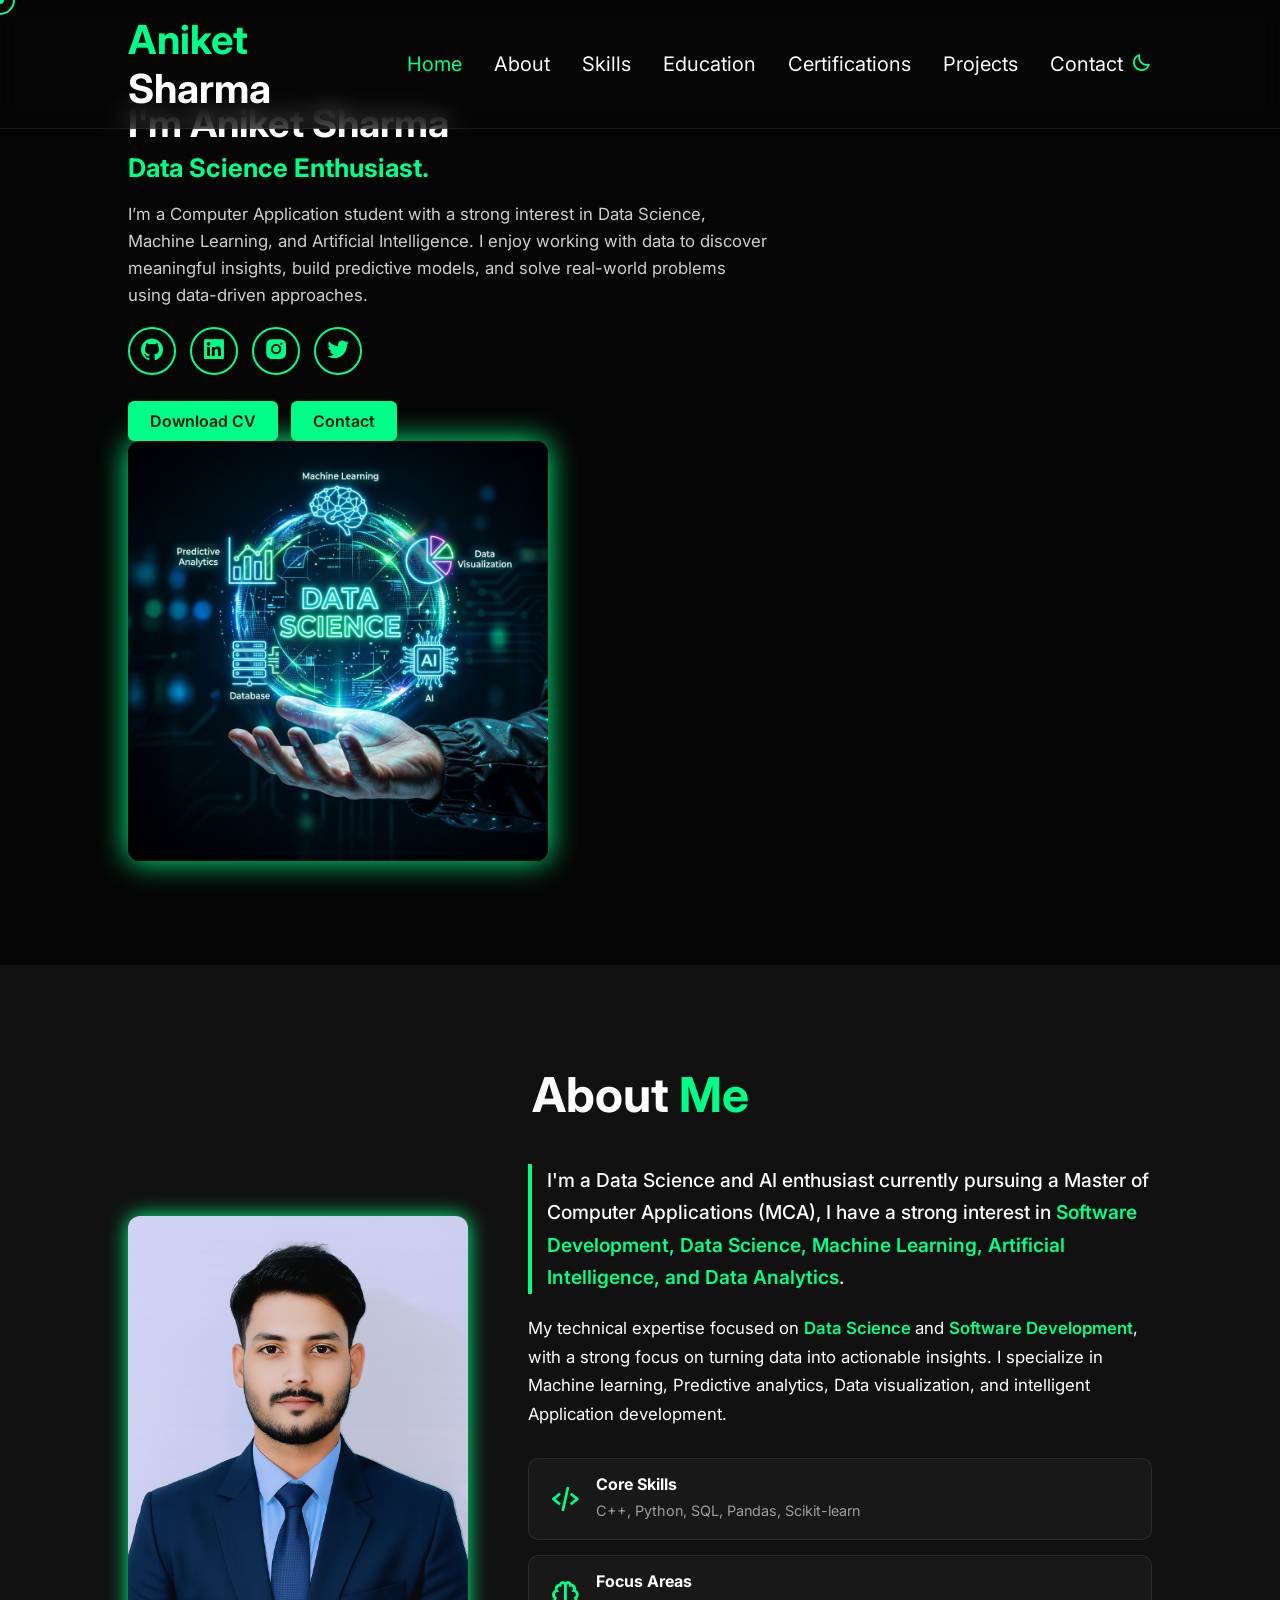
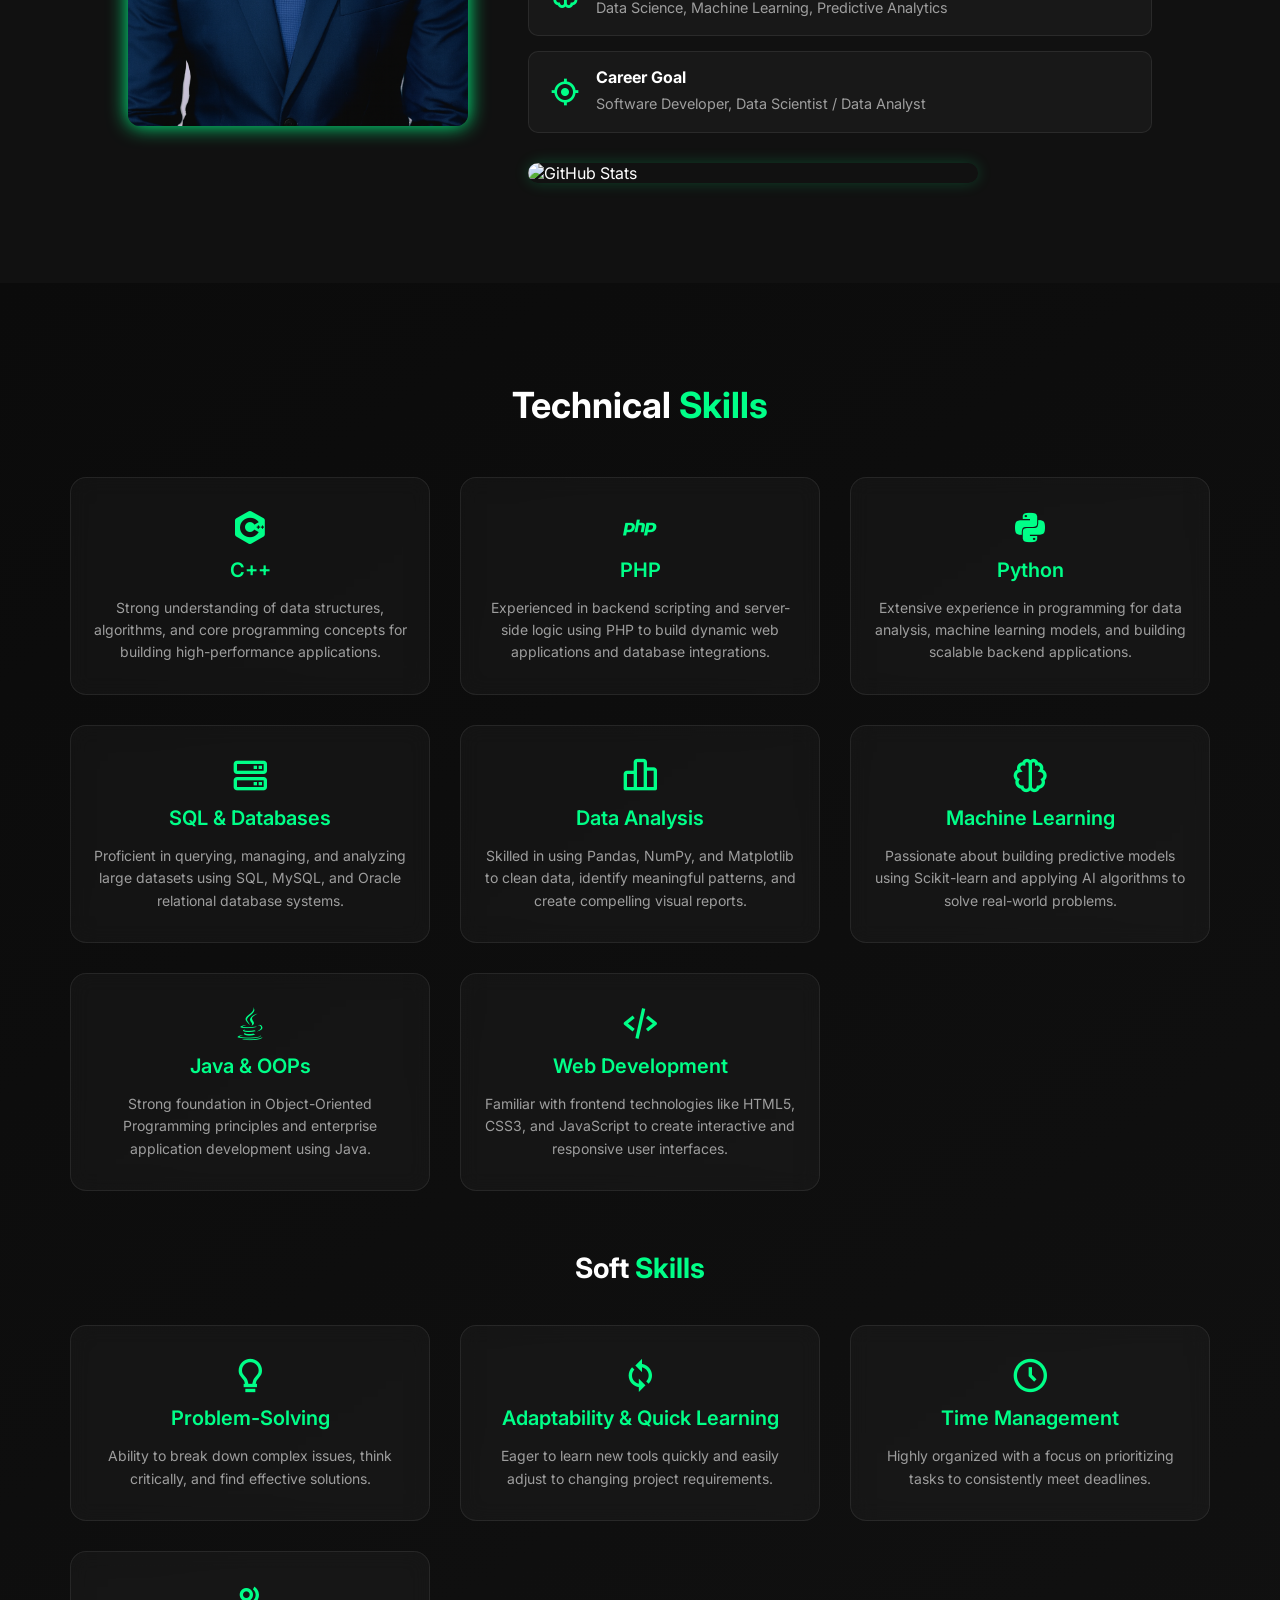
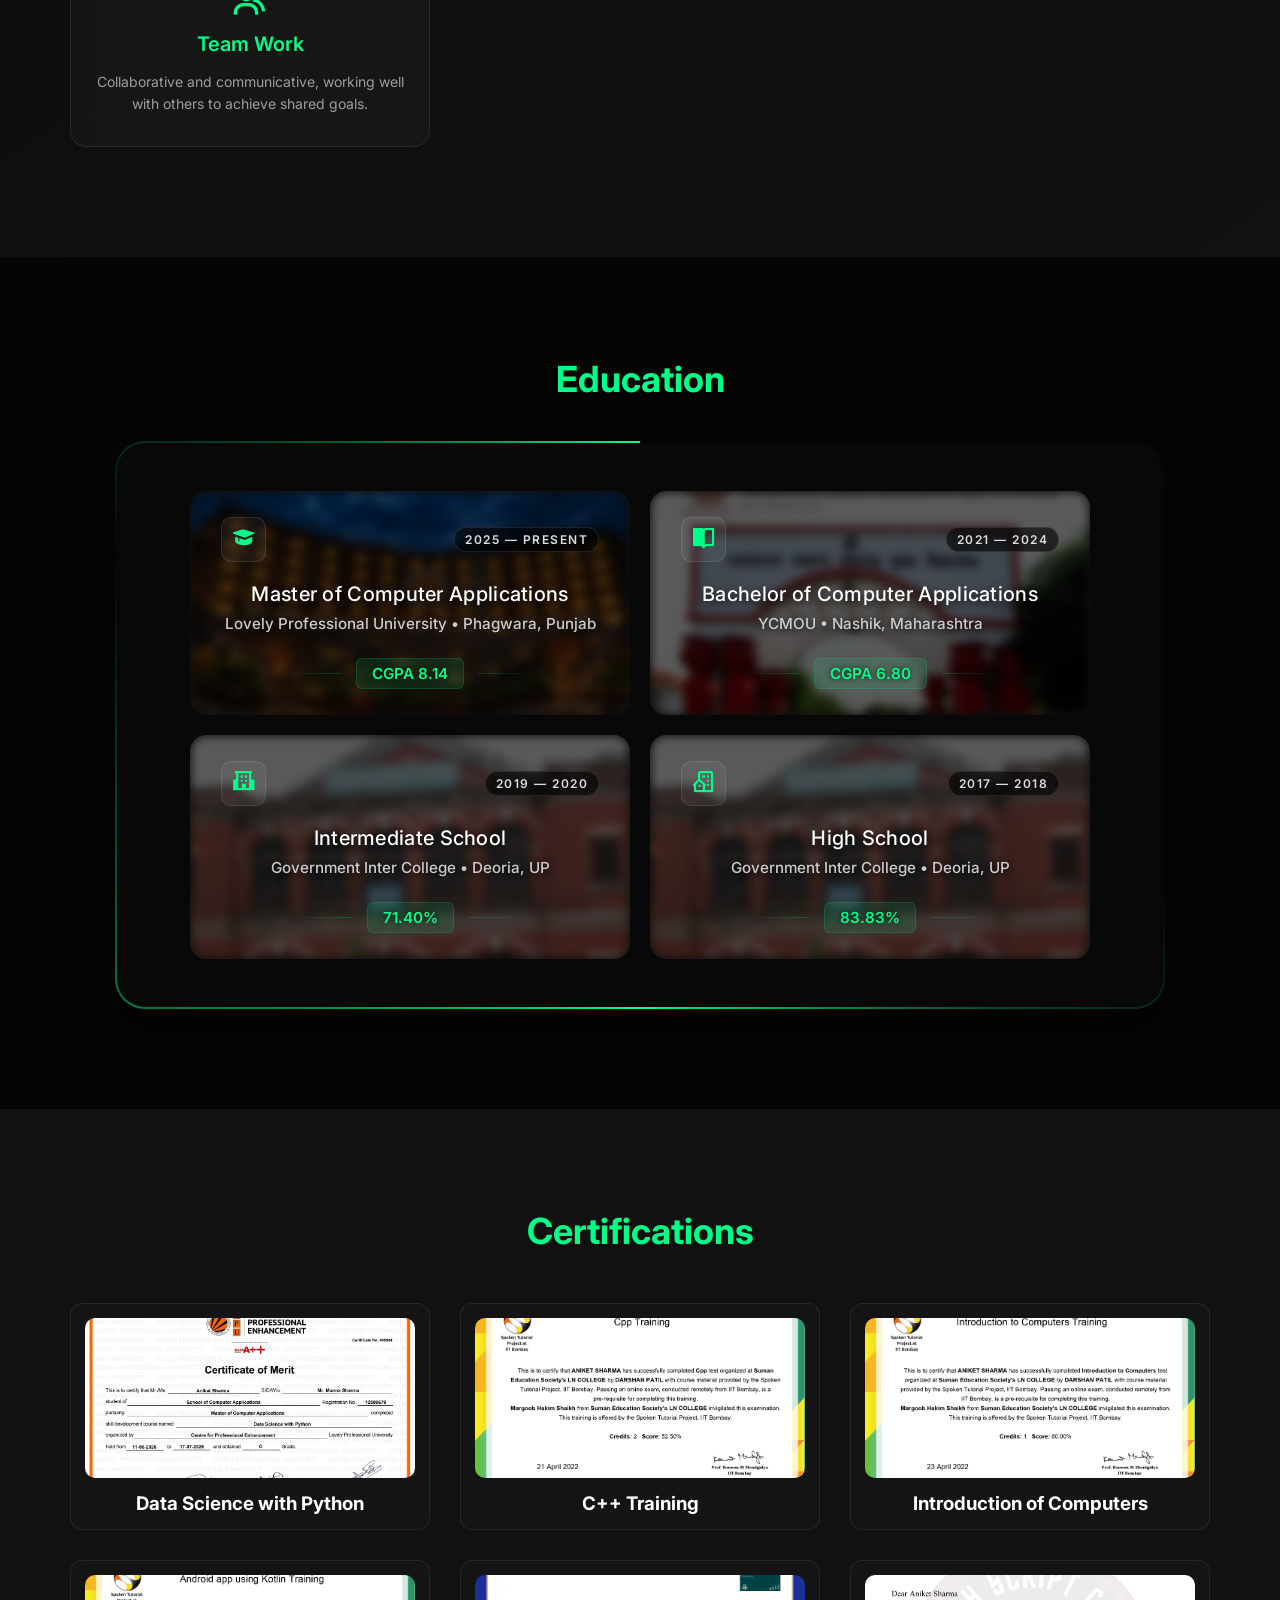
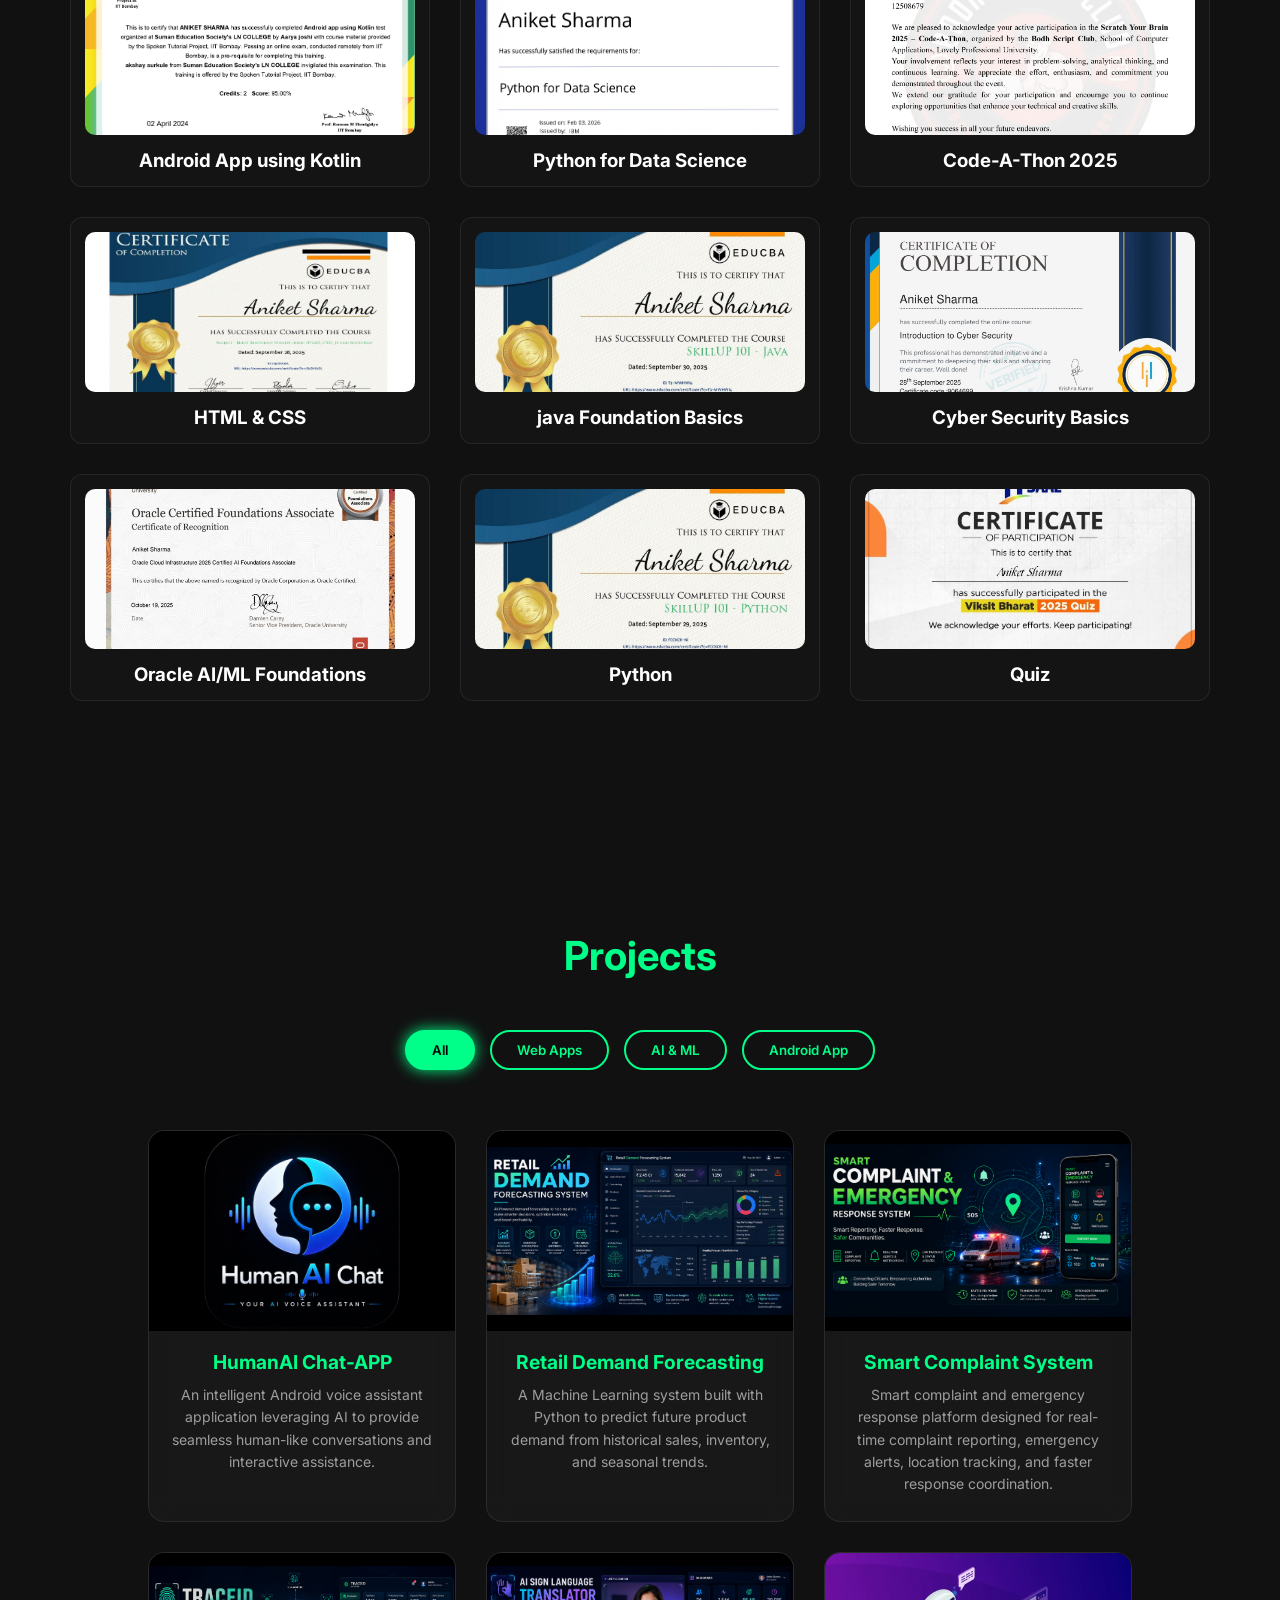
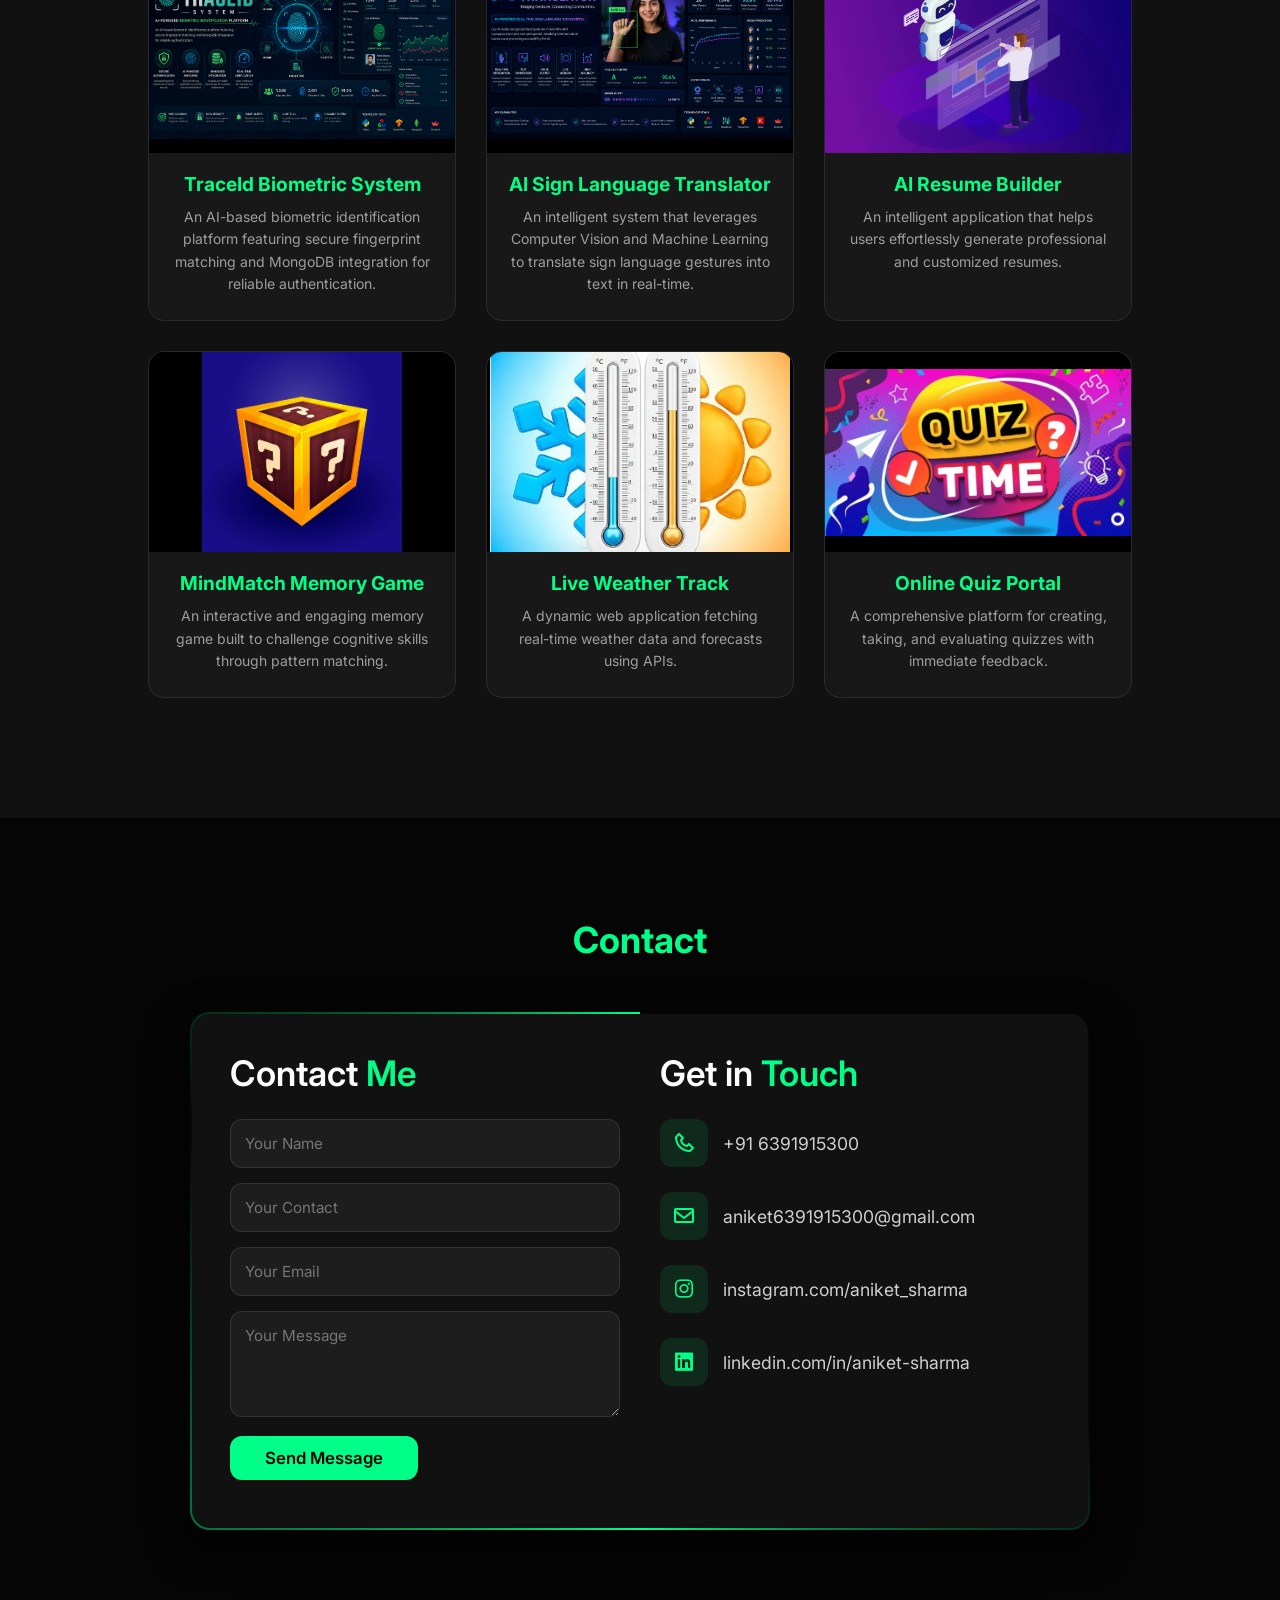
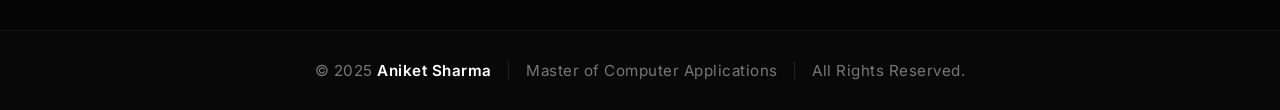
==== commit ab24f3f5: "Revert GitHub stats card and add cache-busting script for live updates" ====
--- a/index.html
+++ b/index.html
@@ -109,10 +109,15 @@
           </div>
       </div>
 
-      <div class="github-stats" style="margin-top: 30px; display: flex; flex-wrap: wrap; gap: 20px; justify-content: flex-start;">
-          <img src="https://github-readme-streak-stats.herokuapp.com?user=aniket6391&theme=dark&hide_border=true&background=141414&ring=00ff88&fire=00ff88&currStreakLabel=00ff88" alt="GitHub Streak" style="width: 100%; max-width: 450px; height: auto; border-radius: 10px; box-shadow: 0 0 15px rgba(0, 255, 136, 0.2); transition: 0.3s;" onmouseover="this.style.transform='scale(1.05)'" onmouseout="this.style.transform='scale(1)'" />
-          <img src="https://github-readme-stats-eight-theta.vercel.app/api?username=aniket6391&show_icons=true&theme=dark&hide_border=true&bg_color=141414&icon_color=00ff88&title_color=00ff88&text_color=ffffff&include_all_commits=true" alt="GitHub Total Contributions" style="width: 100%; max-width: 450px; height: auto; border-radius: 10px; box-shadow: 0 0 15px rgba(0, 255, 136, 0.2); transition: 0.3s;" onmouseover="this.style.transform='scale(1.05)'" onmouseout="this.style.transform='scale(1)'" />
+      <div class="github-stats" style="margin-top: 30px; display: flex; justify-content: flex-start;">
+          <img id="github-streak-img" src="https://github-readme-streak-stats.herokuapp.com?user=aniket6391&theme=dark&hide_border=true&background=141414&ring=00ff88&fire=00ff88&currStreakLabel=00ff88" alt="GitHub Stats" style="width: 100%; max-width: 450px; height: auto; border-radius: 10px; box-shadow: 0 0 15px rgba(0, 255, 136, 0.2); transition: 0.3s;" onmouseover="this.style.transform='scale(1.05)'" onmouseout="this.style.transform='scale(1)'" />
       </div>
+      <script>
+        document.addEventListener("DOMContentLoaded", () => {
+          const img = document.getElementById("github-streak-img");
+          if(img) img.src = img.src + "&t=" + new Date().getTime();
+        });
+      </script>
     </div>
   </div>
 </section>
